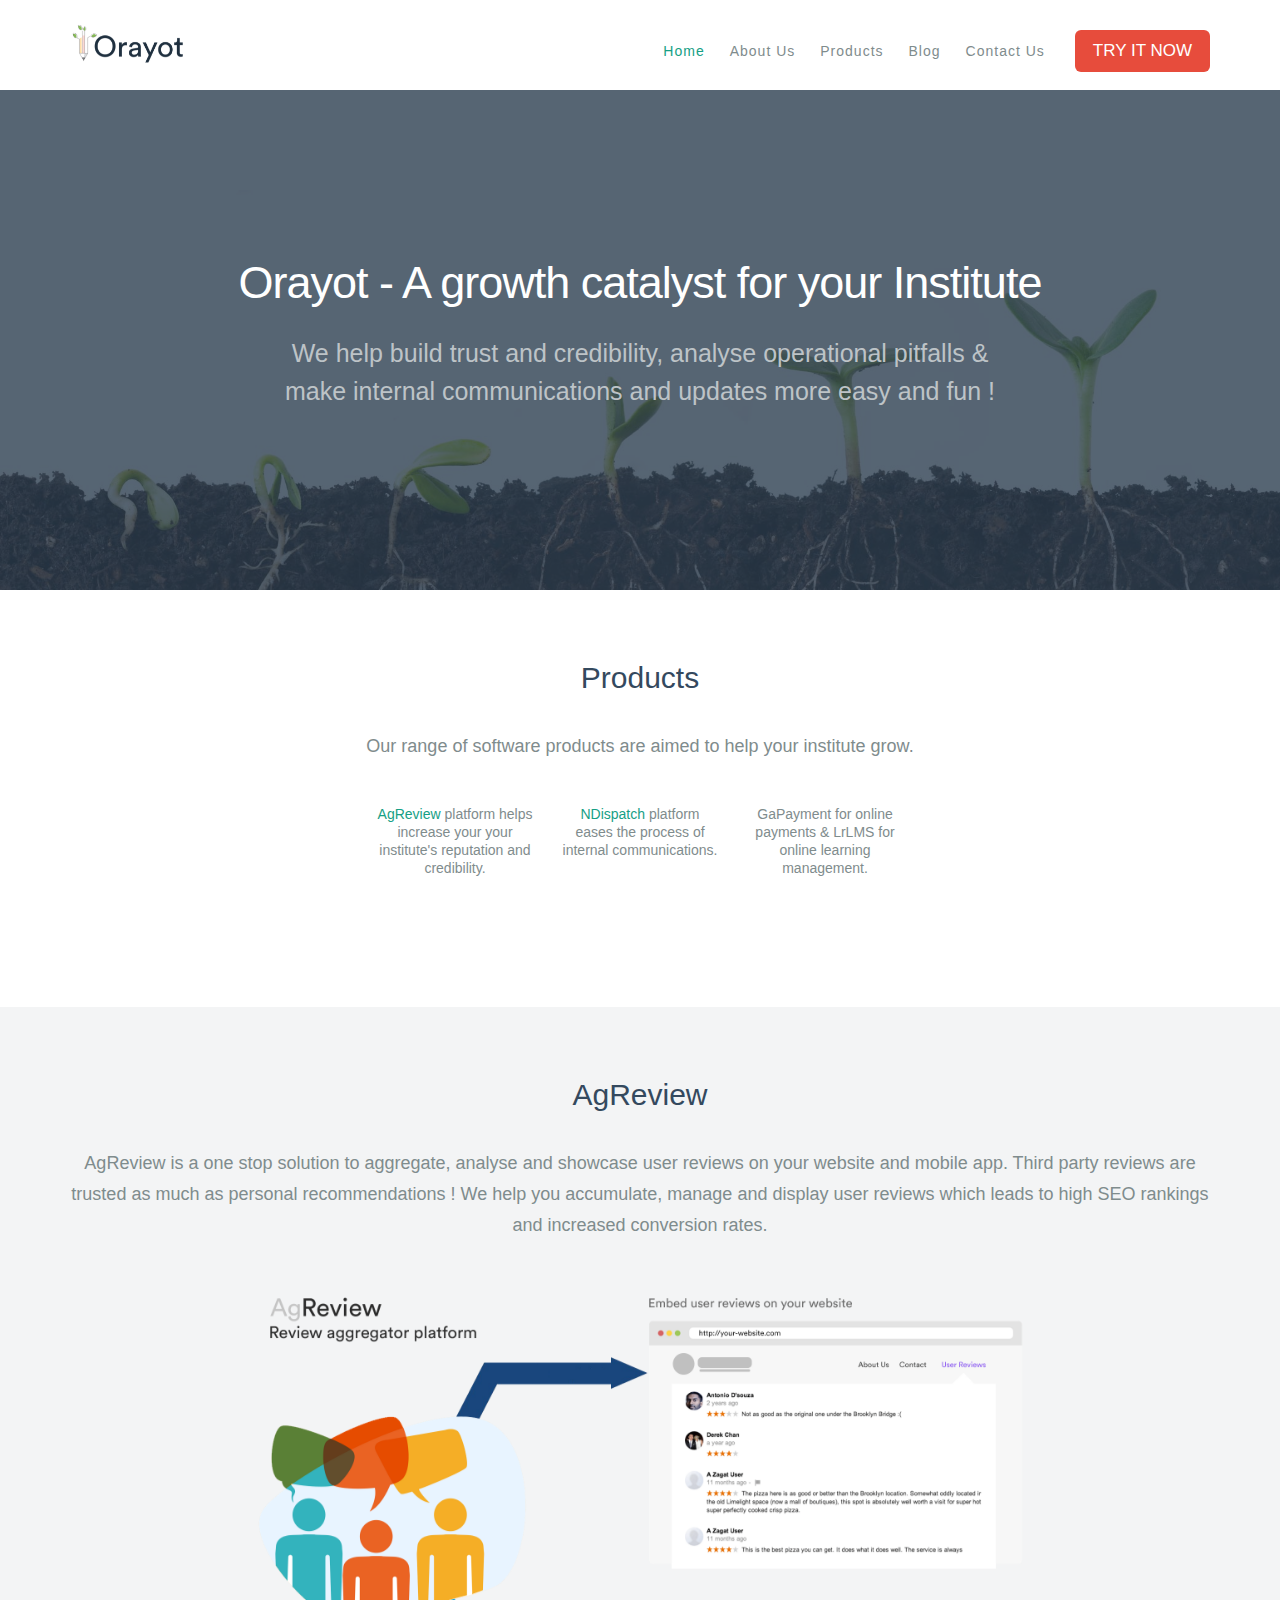
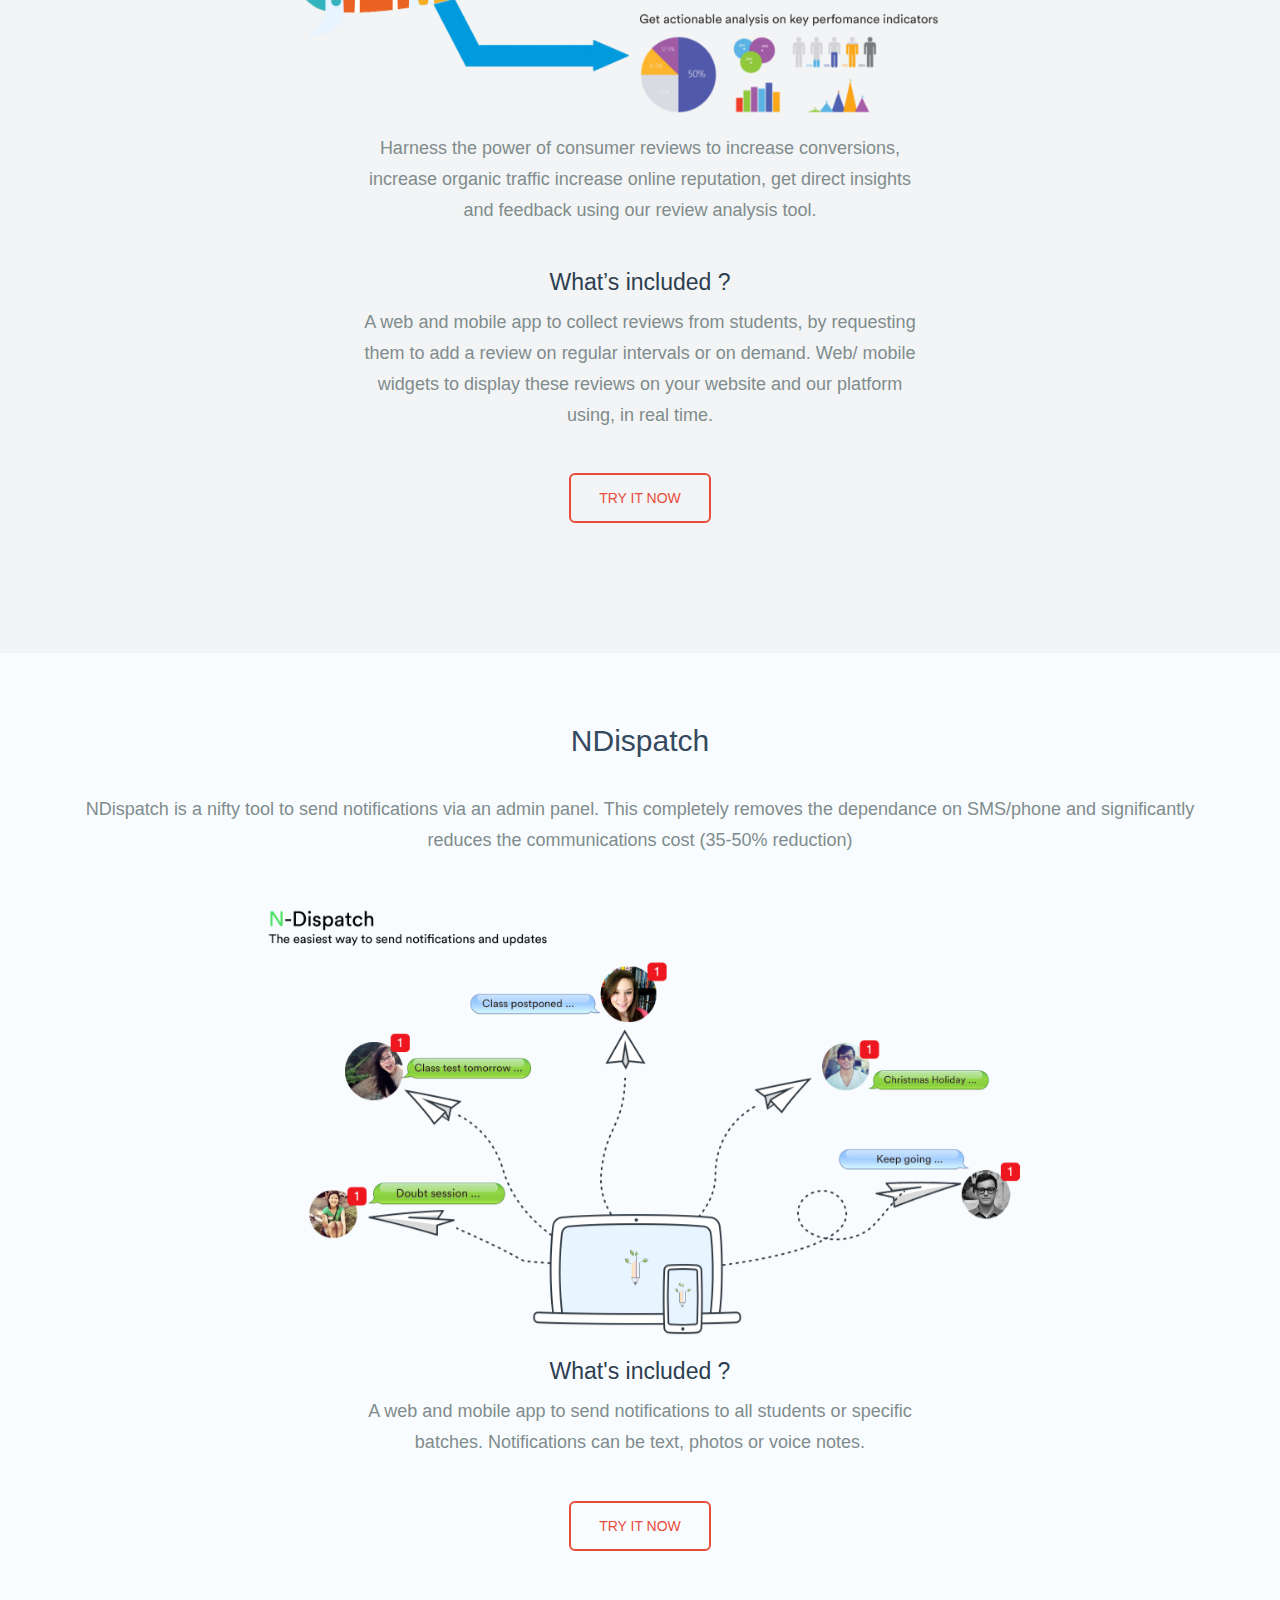
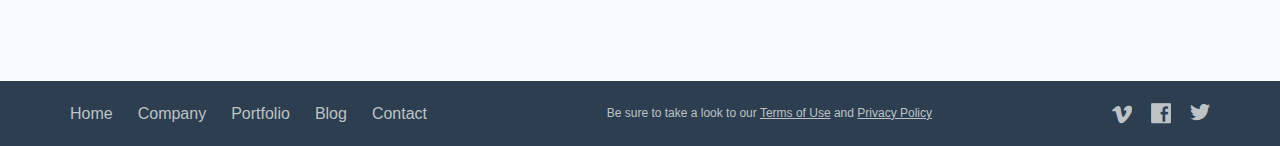
==== index.html @ f2e3c0c0 "Init Commit" ====
<!DOCTYPE html>
<html lang="en">
  <head>
    <meta charset="utf-8">
    <title>Welcome to Orayot</title>
    <meta name="apple-mobile-web-app-capable" content="yes" />
    <meta name="viewport" content="width=device-width, initial-scale=1.0, maximum-scale=1.0, user-scalable=no" />
    <meta name="apple-mobile-web-app-status-bar-style" content="black" />

    <link rel="stylesheet" href="startup-framework/flat-ui/bootstrap/css/bootstrap.css">
    <link rel="stylesheet" href="startup-framework/flat-ui/css/flat-ui.css">
    <!-- Using only with Flat-UI (free)-->
    <link rel="stylesheet" href="startup-framework/common-files/css/icon-font.css">
    <!-- end -->

    <link rel="stylesheet" href="startup-framework/common-files/css/animations.css">
    <link rel="stylesheet" href="startup-framework/ui-kit/ui-kit-header/css/ui-kit-styles.css">
    <link rel="stylesheet" href="startup-framework/ui-kit/ui-kit-content/css/ui-kit-styles.css">
    <link rel="stylesheet" href="startup-framework/ui-kit/ui-kit-footer/css/ui-kit-styles.css">

    <link rel="stylesheet" href="css/style.css">
    <link rel="shortcut icon" href="favicon.ico" type="image/x-icon">
    <link rel="icon" href="favicon.ico" type="image/x-icon">
  </head>
  <body>
    <div class="page-wrapper">
      <!--Main Nav-->
      <header class="header-11">
        <div class="container">
          <div class="row">
            <div class="navbar col-sm-12" role="navigation">
              <div class="navbar-header">
                <button type="button" class="navbar-toggle"></button>
                <a class="brand" href="#"><img src="images/logos/dark-on-light-small.png" alt="Orayot Logo"></a>
              </div>
              <div class="collapse navbar-collapse pull-right">
                <ul class="nav pull-left">
                  <li class="active"><a href="#">Home</a></li>
                  <li><a href="pages/about">About Us</a></li>
                  <li><a href="#products">Products</a></li>
                  <li><a href="#">Blog</a></li>
                  <li><a href="#">Contact Us</a></li>
                </ul>
                <form class="navbar-form pull-left">
                  <a class="btn btn-large btn-danger" href="#">TRY IT NOW</a>
                </form>
              </div>
            </div>
          </div>
        </div>
      </header>
      <!--Hero-->  
      <section class="header-10-sub v-center bg-midnight-blue">
        <div class="background">&nbsp;</div>
        <div>
          <div class="container">
            <div class="hero-unit">
              <h1>Orayot - A growth catalyst for your Institute</h1>
              <p>We help build trust and credibility, analyse operational pitfalls &
                <br/>
                make internal communications and updates more easy and fun !
              </p>
            </div>
          </div>
        </div>
      </section> 
      <!-- <section id="about" class="content-8">
        <div>
          <div class="container">
            <h3>About Us</h3>
            <div class="row">
              <div class="col-sm-6 col-sm-offset-3">
                <p>
                  Orayot is the best way to build trust in the community & increase engagement and make communications easy in your institute.
                </p>
                <a href="#">Learn more about Orayot</a>
                <a class="btn btn-large btn-clear" href="#">TRY IT NOW</a>
              </div>
            </div>
          </div>
        </div>
      </section> -->
      <section id="products" class="content-8">
        <div>
          <div class="container">
            <h3>Products</h3>
            <div class="row">
              <div class="col-sm-6 col-sm-offset-3">
                <p>
                  Our range of software products are aimed to help your institute grow. 
                </p>
                <p>
                  <div class="col-sm-4">
                    <a href="#AgReview">AgReview</a> platform helps increase your your institute's reputation and credibility.
                  </div>
                  <div class="col-sm-4">
                    <a href="#NDispatch">NDispatch</a> platform eases the process of internal communications.
                  </div>
                  <div class="col-sm-4">
                    GaPayment for online payments & LrLMS for online learning management.
                  </div>
                </p>
                <!-- <a class="btn btn-large btn-clear" href="#">TRY IT NOW</a> -->
              </div>
            </div>
          </div>
        </div>
      </section>

      <!--Product-->  
      <section id="AgReview" class="content-8 v-center">
        <div>
          <div class="container">
            <h3>AgReview</h3>
            <p>AgReview is a one stop solution to aggregate, analyse and showcase user reviews on your website and mobile app. Third party reviews are trusted as much as personal recommendations ! We help you accumulate, manage and display user reviews which leads to high SEO rankings and increased conversion rates. </p>
            <img src="images/AgReview.png" alt="AgReview - Orayot's review aggregration platform">
            <div class="row">
              <div class="col-sm-6 col-sm-offset-3">
                <p>Harness the power of consumer reviews to increase conversions, increase organic traffic increase online reputation, get direct insights and feedback using our review analysis tool.
                </p>
                <h4>What’s included ?</h4>
                <p>
                A web and mobile app to collect reviews from students, by requesting them to add a review on regular intervals or on demand. Web/ mobile widgets to display these reviews on your website and our platform using, in real time.
                </p>
                <a class="btn btn-large btn-clear" href="#">TRY IT NOW</a>
              </div>
            </div>
          </div>
        </div>
      </section>

      <!--Product-->  
      <section id="NDispatch" class="content-8 v-center">
        <div>
          <div class="container">
            <h3>NDispatch</h3>
            <p>NDispatch is a nifty tool to send notifications via an admin panel. This completely removes the dependance on SMS/phone and significantly reduces the communications cost (35-50% reduction)</p>
            <img src="images/NDispatch.png" alt="NDispatch - Orayot's push notification platform">
            <h4>What's included ?</h4>
            <div class="row">
              <div class="col-sm-6 col-sm-offset-3">
                <p>A web and mobile app to send notifications to all students or specific batches. Notifications can be text, photos or voice notes.
                </p>
                <a class="btn btn-large btn-clear" href="#">TRY IT NOW</a>
              </div>
            </div>
          </div>
        </div>
      </section>

      <!--CTA-->  
      <!-- <section class="content-11">
        <div class="container">
          <span>You have the design, you have the code</span>
          <a class="btn btn-large btn-danger" href="#">TRY IT NOW</a>
        </div>
      </section> -->
      
      <!-- Subscribe -->
      <!-- <section class="content-13 subscribe-form bg-turquoise">
        <div class="container">
          <div class="row">
            <form>
              <div class="col-sm-8">
                <input type="text" placeholder="Enter your e-mail" spellcheck="false">
              </div>
              <div class="col-sm-4">
                <button class="btn btn-large btn-primary" type="submit">
                  Subscribe now
                </button>
              </div>
            </form>
          </div>
        </div>
      </section> -->
      <!-- Footer -->
      <footer class="footer-2 bg-midnight-blue">
        <div class="container">
          <nav class="pull-left">
            <ul>
              <li class="active">
                <a href="#">Home</a>
              </li>
              <li>
                <a href="#">Company</a>
              </li>
              <li>
                <a href="#">Portfolio</a>
              </li>
              <li>
                <a href="#">Blog</a>
              </li>
              <li>
                <a href="#">Contact</a>
              </li>
            </ul>
          </nav>
          <div class="social-btns pull-right">
            <a href="#"><div class="fui-vimeo"></div><div class="fui-vimeo"></div></a>
            <a href="#"><div class="fui-facebook"></div><div class="fui-facebook"></div></a>
            <a href="#"><div class="fui-twitter"></div><div class="fui-twitter"></div></a>
          </div>
          <div class="additional-links">
            Be sure to take a look to our <a href="#">Terms of Use</a> and <a href="#">Privacy Policy</a>
          </div>
        </div>
      </footer>
    </div>
    <script src="startup-framework/common-files/js/jquery-1.10.2.min.js"></script>
    <script src="startup-framework/flat-ui/js/bootstrap.min.js"></script>
    <script src="startup-framework/common-files/js/modernizr.custom.js"></script>
    <script src="startup-framework/common-files/js/page-transitions.js"></script>
    <script src="startup-framework/common-files/js/startup-kit.js"></script>
  </body>
</html>
---- startup-framework/flat-ui/css/flat-ui.css ----
@font-face {
  font-family: 'Lato';
  src: url('../fonts/lato/lato-black-webfont.eot');
  src: url('../fonts/lato/lato-black-webfont.eot?#iefix') format('embedded-opentype'), url('../fonts/lato/lato-black-webfont.woff') format('woff'), url('../fonts/lato/lato-black-webfont.ttf') format('truetype'), url('../fonts/lato/lato-black-webfont.svg#latoblack') format('svg');
  font-weight: 900;
  font-style: normal;
}
@font-face {
  font-family: 'Lato';
  src: url('../fonts/lato/lato-bold-webfont.eot');
  src: url('../fonts/lato/lato-bold-webfont.eot?#iefix') format('embedded-opentype'), url('../fonts/lato/lato-bold-webfont.woff') format('woff'), url('../fonts/lato/lato-bold-webfont.ttf') format('truetype'), url('../fonts/lato/lato-bold-webfont.svg#latobold') format('svg');
  font-weight: bold;
  font-style: normal;
}
@font-face {
  font-family: 'Lato';
  src: url('../fonts/lato/lato-bolditalic-webfont.eot');
  src: url('../fonts/lato/lato-bolditalic-webfont.eot?#iefix') format('embedded-opentype'), url('../fonts/lato/lato-bolditalic-webfont.woff') format('woff'), url('../fonts/lato/lato-bolditalic-webfont.ttf') format('truetype'), url('../fonts/lato/lato-bolditalic-webfont.svg#latobold_italic') format('svg');
  font-weight: bold;
  font-style: italic;
}
@font-face {
  font-family: 'Lato';
  src: url('../fonts/lato/lato-italic-webfont.eot');
  src: url('../fonts/lato/lato-italic-webfont.eot?#iefix') format('embedded-opentype'), url('../fonts/lato/lato-italic-webfont.woff') format('woff'), url('../fonts/lato/lato-italic-webfont.ttf') format('truetype'), url('../fonts/lato/lato-italic-webfont.svg#latoitalic') format('svg');
  font-weight: normal;
  font-style: italic;
}
@font-face {
  font-family: 'Lato';
  src: url('../fonts/lato/lato-light-webfont.eot');
  src: url('../fonts/lato/lato-light-webfont.eot?#iefix') format('embedded-opentype'), url('../fonts/lato/lato-light-webfont.woff') format('woff'), url('../fonts/lato/lato-light-webfont.ttf') format('truetype'), url('../fonts/lato/lato-light-webfont.svg#latolight') format('svg');
  font-weight: 300;
  font-style: normal;
}
@font-face {
  font-family: 'Lato';
  src: url('../fonts/lato/lato-regular-webfont.eot');
  src: url('../fonts/lato/lato-regular-webfont.eot?#iefix') format('embedded-opentype'), url('../fonts/lato/lato-regular-webfont.woff') format('woff'), url('../fonts/lato/lato-regular-webfont.ttf') format('truetype'), url('../fonts/lato/lato-regular-webfont.svg#latoregular') format('svg');
  font-weight: normal;
  font-style: normal;
}
@font-face {
  font-family: 'Flat-UI-Icons';
  src: url('../fonts/Flat-UI-Icons.eot');
  src: url('../fonts/Flat-UI-Icons.eot?#iefix') format('embedded-opentype'), url('../fonts/Flat-UI-Icons.woff') format('woff'), url('../fonts/Flat-UI-Icons.ttf') format('truetype'), url('../fonts/Flat-UI-Icons.svg#Flat-UI-Icons') format('svg');
  font-weight: normal;
  font-style: normal;
}
/* Use the following CSS code if you want to use data attributes for inserting your icons */
[data-icon]:before {
  font-family: 'Flat-UI-Icons';
  content: attr(data-icon);
  speak: none;
  font-weight: normal;
  font-variant: normal;
  text-transform: none;
  -webkit-font-smoothing: antialiased;
}
/* Use the following CSS code if you want to have a class per icon */
/*
Instead of a list of all class selectors,
you can use the generic selector below, but it's slower:
[class*="fui-"] {
*/
.fui-arrow-right,
.fui-arrow-left,
.fui-cmd,
.fui-check-inverted,
.fui-heart,
.fui-location,
.fui-plus,
.fui-check,
.fui-cross,
.fui-list,
.fui-new,
.fui-video,
.fui-photo,
.fui-volume,
.fui-time,
.fui-eye,
.fui-chat,
.fui-search,
.fui-user,
.fui-mail,
.fui-lock,
.fui-gear,
.fui-radio-unchecked,
.fui-radio-checked,
.fui-checkbox-unchecked,
.fui-checkbox-checked,
.fui-calendar-solid,
.fui-pause,
.fui-play,
.fui-check-inverted-2 {
  display: inline-block;
  font-family: 'Flat-UI-Icons';
  speak: none;
  font-style: normal;
  font-weight: normal;
  font-variant: normal;
  text-transform: none;
  -webkit-font-smoothing: antialiased;
}
.fui-arrow-right:before {
  content: "\e02c";
}
.fui-arrow-left:before {
  content: "\e02d";
}
.fui-cmd:before {
  content: "\e02f";
}
.fui-check-inverted:before {
  content: "\e006";
}
.fui-heart:before {
  content: "\e007";
}
.fui-location:before {
  content: "\e008";
}
.fui-plus:before {
  content: "\e009";
}
.fui-check:before {
  content: "\e00a";
}
.fui-cross:before {
  content: "\e00b";
}
.fui-list:before {
  content: "\e00c";
}
.fui-new:before {
  content: "\e00d";
}
.fui-video:before {
  content: "\e00e";
}
.fui-photo:before {
  content: "\e00f";
}
.fui-volume:before {
  content: "\e010";
}
.fui-time:before {
  content: "\e011";
}
.fui-eye:before {
  content: "\e012";
}
.fui-chat:before {
  content: "\e013";
}
.fui-search:before {
  content: "\e01c";
}
.fui-user:before {
  content: "\e01d";
}
.fui-mail:before {
  content: "\e01e";
}
.fui-lock:before {
  content: "\e01f";
}
.fui-gear:before {
  content: "\e024";
}
.fui-radio-unchecked:before {
  content: "\e02b";
}
.fui-radio-checked:before {
  content: "\e032";
}
.fui-checkbox-unchecked:before {
  content: "\e033";
}
.fui-checkbox-checked:before {
  content: "\e034";
}
.fui-calendar-solid:before {
  content: "\e022";
}
.fui-pause:before {
  content: "\e03b";
}
.fui-play:before {
  content: "\e03c";
}
.fui-check-inverted-2:before {
  content: "\e000";
}
.dropdown-arrow-inverse {
  border-bottom-color: #34495e !important;
  border-top-color: #34495e !important;
}
body {
  font-family: "Lato", Helvetica, Arial, sans-serif;
  font-size: 18px;
  line-height: 1.72222;
  color: #34495e;
  background-color: #ffffff;
}
a {
  color: #16a085;
  text-decoration: none;
  -webkit-transition: 0.25s;
  transition: 0.25s;
}
a:hover,
a:focus {
  color: #1abc9c;
  text-decoration: none;
}
a:focus {
  outline: none;
}
.img-rounded {
  border-radius: 6px;
}
.img-comment {
  font-size: 15px;
  line-height: 1.2;
  font-style: italic;
  margin: 24px 0;
}
p {
  font-size: 18px;
  line-height: 1.72222;
  margin: 0 0 15px;
}
.lead {
  margin-bottom: 30px;
  font-size: 28px;
  line-height: 1.46428571;
  font-weight: 300;
}
@media (min-width: 768px) {
  .lead {
    font-size: 30.006px;
  }
}
small,
.small {
  font-size: 83%;
  line-height: 2.067;
}
.text-muted {
  color: #bdc3c7;
}
.text-inverse {
  color: #ffffff;
}
.text-primary {
  color: #1abc9c;
}
.text-primary:hover {
  color: #15967d;
}
.text-warning {
  color: #f1c40f;
}
.text-warning:hover {
  color: #c19d0c;
}
.text-danger {
  color: #e74c3c;
}
.text-danger:hover {
  color: #b93d30;
}
.text-success {
  color: #2ecc71;
}
.text-success:hover {
  color: #25a35a;
}
.text-info {
  color: #3498db;
}
.text-info:hover {
  color: #2a7aaf;
}
h1,
h2,
h3,
h4,
h5,
h6,
.h1,
.h2,
.h3,
.h4,
.h5,
.h6 {
  font-family: "Lato", Helvetica, Arial, sans-serif;
  font-weight: 700;
  line-height: 1.1;
  color: inherit;
}
h1 small,
h2 small,
h3 small,
h4 small,
h5 small,
h6 small,
.h1 small,
.h2 small,
.h3 small,
.h4 small,
.h5 small,
.h6 small {
  color: #e7e9ec;
}
h1,
h2,
h3 {
  margin-top: 30px;
  margin-bottom: 15px;
}
h4,
h5,
h6 {
  margin-top: 15px;
  margin-bottom: 15px;
}
h6 {
  font-weight: normal;
}
h1,
.h1 {
  font-size: 61px;
}
h2,
.h2 {
  font-size: 53px;
}
h3,
.h3 {
  font-size: 40px;
}
h4,
.h4 {
  font-size: 29px;
}
h5,
.h5 {
  font-size: 28px;
}
h6,
.h6 {
  font-size: 24px;
}
.page-header {
  padding-bottom: 14px;
  margin: 60px 0 30px;
  border-bottom: 1px solid #e7e9ec;
}
ul,
ol {
  margin-bottom: 15px;
}
dl {
  margin-bottom: 30px;
}
dt,
dd {
  line-height: 1.72222;
}
@media (min-width: 768px) {
  .dl-horizontal dt {
    width: 160px;
  }
  .dl-horizontal dd {
    margin-left: 180px;
  }
}
abbr[title],
abbr[data-original-title] {
  border-bottom: 1px dotted #bdc3c7;
}
blockquote {
  border-left: 3px solid #e7e9ec;
  padding: 0 0 0 16px;
  margin: 0 0 30px;
}
blockquote p {
  font-size: 20px;
  line-height: 1.55;
  font-weight: normal;
  margin-bottom: .4em;
}
blockquote small {
  font-size: 18px;
  line-height: 1.72222;
  font-style: italic;
  color: inherit;
}
blockquote small:before {
  content: "";
}
blockquote.pull-right {
  padding-right: 16px;
  padding-left: 0;
  border-right: 3px solid #e7e9ec;
  border-left: 0;
}
blockquote.pull-right small:after {
  content: "";
}
address {
  margin-bottom: 30px;
  line-height: 1.72222;
}
code,
kdb,
pre,
samp {
  font-family: Monaco, Menlo, Consolas, "Courier New", monospace;
}
code {
  font-size: 75%;
  color: #c7254e;
  background-color: #f9f2f4;
  border-radius: 4px;
}
pre {
  padding: 8px;
  margin: 0 0 15px;
  font-size: 13px;
  line-height: 1.72222;
  color: inherit;
  background-color: #ffffff;
  border: 2px solid #e7e9ec;
  border-radius: 6px;
  white-space: pre;
}
.pre-scrollable {
  max-height: 340px;
}
.btn {
  border: none;
  font-size: 15px;
  font-weight: normal;
  line-height: 1.4;
  border-radius: 4px;
  padding: 10px 15px;
  -webkit-font-smoothing: subpixel-antialiased;
  -webkit-transition: border .25s linear, color .25s linear, background-color .25s linear;
  transition: border .25s linear, color .25s linear, background-color .25s linear;
}
.btn:hover,
.btn:focus {
  outline: none;
  color: #ffffff;
}
.btn:active,
.btn.active {
  outline: none;
  -webkit-box-shadow: none;
  box-shadow: none;
}
.btn.disabled,
.btn[disabled],
fieldset[disabled] .btn {
  background-color: #bdc3c7;
  color: rgba(255, 255, 255, 0.75);
  opacity: 0.7;
  filter: alpha(opacity=70);
}
.btn > [class^="fui-"] {
  margin: 0 1px;
  position: relative;
  line-height: 1;
  top: 1px;
}
.btn-xs.btn > [class^="fui-"] {
  font-size: 11px;
  top: 0;
}
.btn-hg.btn > [class^="fui-"] {
  top: 2px;
}
.btn-default {
  color: #ffffff;
  background-color: #bdc3c7;
}
.btn-default:hover,
.btn-default:focus,
.btn-default:active,
.btn-default.active,
.open .dropdown-toggle.btn-default {
  color: #ffffff;
  background-color: #cacfd2;
  border-color: #cacfd2;
}
.btn-default:active,
.btn-default.active,
.open .dropdown-toggle.btn-default {
  background: #a1a6a9;
  border-color: #a1a6a9;
}
.btn-default.disabled,
.btn-default[disabled],
fieldset[disabled] .btn-default,
.btn-default.disabled:hover,
.btn-default[disabled]:hover,
fieldset[disabled] .btn-default:hover,
.btn-default.disabled:focus,
.btn-default[disabled]:focus,
fieldset[disabled] .btn-default:focus,
.btn-default.disabled:active,
.btn-default[disabled]:active,
fieldset[disabled] .btn-default:active,
.btn-default.disabled.active,
.btn-default[disabled].active,
fieldset[disabled] .btn-default.active {
  background-color: #bdc3c7;
  border-color: #bdc3c7;
}
.btn-primary {
  color: #ffffff;
  background-color: #1abc9c;
}
.btn-primary:hover,
.btn-primary:focus,
.btn-primary:active,
.btn-primary.active,
.open .dropdown-toggle.btn-primary {
  color: #ffffff;
  background-color: #48c9b0;
  border-color: #48c9b0;
}
.btn-primary:active,
.btn-primary.active,
.open .dropdown-toggle.btn-primary {
  background: #16a085;
  border-color: #16a085;
}
.btn-primary.disabled,
.btn-primary[disabled],
fieldset[disabled] .btn-primary,
.btn-primary.disabled:hover,
.btn-primary[disabled]:hover,
fieldset[disabled] .btn-primary:hover,
.btn-primary.disabled:focus,
.btn-primary[disabled]:focus,
fieldset[disabled] .btn-primary:focus,
.btn-primary.disabled:active,
.btn-primary[disabled]:active,
fieldset[disabled] .btn-primary:active,
.btn-primary.disabled.active,
.btn-primary[disabled].active,
fieldset[disabled] .btn-primary.active {
  background-color: #1abc9c;
  border-color: #1abc9c;
}
.btn-info {
  color: #ffffff;
  background-color: #3498db;
}
.btn-info:hover,
.btn-info:focus,
.btn-info:active,
.btn-info.active,
.open .dropdown-toggle.btn-info {
  color: #ffffff;
  background-color: #5dade2;
  border-color: #5dade2;
}
.btn-info:active,
.btn-info.active,
.open .dropdown-toggle.btn-info {
  background: #2c81ba;
  border-color: #2c81ba;
}
.btn-info.disabled,
.btn-info[disabled],
fieldset[disabled] .btn-info,
.btn-info.disabled:hover,
.btn-info[disabled]:hover,
fieldset[disabled] .btn-info:hover,
.btn-info.disabled:focus,
.btn-info[disabled]:focus,
fieldset[disabled] .btn-info:focus,
.btn-info.disabled:active,
.btn-info[disabled]:active,
fieldset[disabled] .btn-info:active,
.btn-info.disabled.active,
.btn-info[disabled].active,
fieldset[disabled] .btn-info.active {
  background-color: #3498db;
  border-color: #3498db;
}
.btn-danger {
  color: #ffffff;
  background-color: #e74c3c;
}
.btn-danger:hover,
.btn-danger:focus,
.btn-danger:active,
.btn-danger.active,
.open .dropdown-toggle.btn-danger {
  color: #ffffff;
  background-color: #ec7063;
  border-color: #ec7063;
}
.btn-danger:active,
.btn-danger.active,
.open .dropdown-toggle.btn-danger {
  background: #c44133;
  border-color: #c44133;
}
.btn-danger.disabled,
.btn-danger[disabled],
fieldset[disabled] .btn-danger,
.btn-danger.disabled:hover,
.btn-danger[disabled]:hover,
fieldset[disabled] .btn-danger:hover,
.btn-danger.disabled:focus,
.btn-danger[disabled]:focus,
fieldset[disabled] .btn-danger:focus,
.btn-danger.disabled:active,
.btn-danger[disabled]:active,
fieldset[disabled] .btn-danger:active,
.btn-danger.disabled.active,
.btn-danger[disabled].active,
fieldset[disabled] .btn-danger.active {
  background-color: #e74c3c;
  border-color: #e74c3c;
}
.btn-success {
  color: #ffffff;
  background-color: #2ecc71;
}
.btn-success:hover,
.btn-success:focus,
.btn-success:active,
.btn-success.active,
.open .dropdown-toggle.btn-success {
  color: #ffffff;
  background-color: #58d68d;
  border-color: #58d68d;
}
.btn-success:active,
.btn-success.active,
.open .dropdown-toggle.btn-success {
  background: #27ad60;
  border-color: #27ad60;
}
.btn-success.disabled,
.btn-success[disabled],
fieldset[disabled] .btn-success,
.btn-success.disabled:hover,
.btn-success[disabled]:hover,
fieldset[disabled] .btn-success:hover,
.btn-success.disabled:focus,
.btn-success[disabled]:focus,
fieldset[disabled] .btn-success:focus,
.btn-success.disabled:active,
.btn-success[disabled]:active,
fieldset[disabled] .btn-success:active,
.btn-success.disabled.active,
.btn-success[disabled].active,
fieldset[disabled] .btn-success.active {
  background-color: #2ecc71;
  border-color: #2ecc71;
}
.btn-warning {
  color: #ffffff;
  background-color: #f1c40f;
}
.btn-warning:hover,
.btn-warning:focus,
.btn-warning:active,
.btn-warning.active,
.open .dropdown-toggle.btn-warning {
  color: #ffffff;
  background-color: #f5d313;
  border-color: #f5d313;
}
.btn-warning:active,
.btn-warning.active,
.open .dropdown-toggle.btn-warning {
  background: #cda70d;
  border-color: #cda70d;
}
.btn-warning.disabled,
.btn-warning[disabled],
fieldset[disabled] .btn-warning,
.btn-warning.disabled:hover,
.btn-warning[disabled]:hover,
fieldset[disabled] .btn-warning:hover,
.btn-warning.disabled:focus,
.btn-warning[disabled]:focus,
fieldset[disabled] .btn-warning:focus,
.btn-warning.disabled:active,
.btn-warning[disabled]:active,
fieldset[disabled] .btn-warning:active,
.btn-warning.disabled.active,
.btn-warning[disabled].active,
fieldset[disabled] .btn-warning.active {
  background-color: #f1c40f;
  border-color: #f1c40f;
}
.btn-inverse {
  color: #ffffff;
  background-color: #34495e;
}
.btn-inverse:hover,
.btn-inverse:focus,
.btn-inverse:active,
.btn-inverse.active,
.open .dropdown-toggle.btn-inverse {
  color: #ffffff;
  background-color: #415b76;
  border-color: #415b76;
}
.btn-inverse:active,
.btn-inverse.active,
.open .dropdown-toggle.btn-inverse {
  background: #2c3e50;
  border-color: #2c3e50;
}
.btn-inverse.disabled,
.btn-inverse[disabled],
fieldset[disabled] .btn-inverse,
.btn-inverse.disabled:hover,
.btn-inverse[disabled]:hover,
fieldset[disabled] .btn-inverse:hover,
.btn-inverse.disabled:focus,
.btn-inverse[disabled]:focus,
fieldset[disabled] .btn-inverse:focus,
.btn-inverse.disabled:active,
.btn-inverse[disabled]:active,
fieldset[disabled] .btn-inverse:active,
.btn-inverse.disabled.active,
.btn-inverse[disabled].active,
fieldset[disabled] .btn-inverse.active {
  background-color: #34495e;
  border-color: #34495e;
}
.btn-embossed {
  -webkit-box-shadow: inset 0 -2px 0 rgba(0, 0, 0, 0.15);
  box-shadow: inset 0 -2px 0 rgba(0, 0, 0, 0.15);
}
.btn-embossed.active,
.btn-embossed:active {
  -webkit-box-shadow: inset 0 2px 0 rgba(0, 0, 0, 0.15);
  box-shadow: inset 0 2px 0 rgba(0, 0, 0, 0.15);
}
.btn-wide {
  min-width: 140px;
  padding-left: 30px;
  padding-right: 30px;
}
.btn-link {
  color: #16a085;
}
.btn-link:hover,
.btn-link:focus {
  color: #1abc9c;
  text-decoration: underline;
  background-color: transparent;
}
.btn-link[disabled]:hover,
fieldset[disabled] .btn-link:hover,
.btn-link[disabled]:focus,
fieldset[disabled] .btn-link:focus {
  color: #bdc3c7;
  text-decoration: none;
}
.btn-hg {
  padding: 13px 20px;
  font-size: 22px;
  line-height: 1.227;
  border-radius: 6px;
}
.btn-lg {
  padding: 10px 19px;
  font-size: 17px;
  line-height: 1.471;
  border-radius: 6px;
}
.btn-sm {
  padding: 9px 13px;
  font-size: 13px;
  line-height: 1.385;
  border-radius: 4px;
}
.btn-xs {
  padding: 6px 9px;
  font-size: 12px;
  line-height: 1.083;
  border-radius: 3px;
}
.btn-tip {
  font-weight: 300;
  padding-left: 10px;
  font-size: 92%;
}
.btn-block {
  white-space: normal;
}
.btn-default .caret {
  border-top-color: #ffffff;
}
.btn-primary .caret,
.btn-success .caret,
.btn-warning .caret,
.btn-danger .caret,
.btn-info .caret {
  border-top-color: #ffffff;
}
.dropup .btn-default .caret {
  border-bottom-color: #ffffff;
}
.dropup .btn-primary .caret,
.dropup .btn-success .caret,
.dropup .btn-warning .caret,
.dropup .btn-danger .caret,
.dropup .btn-info .caret {
  border-bottom-color: #ffffff;
}
.btn-group-xs > .btn {
  padding: 6px 9px;
  font-size: 12px;
  line-height: 1.083;
  border-radius: 3px;
}
.btn-group-sm > .btn {
  padding: 9px 13px;
  font-size: 13px;
  line-height: 1.385;
  border-radius: 4px;
}
.btn-group-lg > .btn {
  padding: 10px 19px;
  font-size: 17px;
  line-height: 1.471;
  border-radius: 6px;
}
.btn-group-gh > .btn {
  padding: 13px 20px;
  font-size: 22px;
  line-height: 1.227;
  border-radius: 6px;
}
.btn-group > .btn + .btn {
  margin-left: 0;
}
.btn-group > .btn + .dropdown-toggle {
  border-left: 2px solid rgba(52, 73, 94, 0.15);
  padding-left: 12px;
  padding-right: 12px;
}
.btn-group > .btn + .dropdown-toggle .caret {
  margin-left: 3px;
  margin-right: 3px;
}
.btn-group > .btn.btn-gh + .dropdown-toggle .caret {
  margin-left: 7px;
  margin-right: 7px;
}
.btn-group > .btn.btn-sm + .dropdown-toggle .caret {
  margin-left: 0;
  margin-right: 0;
}
.dropdown-toggle .caret {
  margin-left: 8px;
}
.btn-group > .btn,
.btn-group > .dropdown-menu,
.btn-group > .popover {
  font-weight: 400;
}
.btn-group:focus .dropdown-toggle {
  outline: none;
  -webkit-transition: 0.25s;
  transition: 0.25s;
}
.btn-group.open .dropdown-toggle {
  color: rgba(255, 255, 255, 0.75);
  -webkit-box-shadow: none;
  box-shadow: none;
}
.btn-toolbar .btn.active {
  color: #ffffff;
}
.btn-toolbar .btn > [class^="fui-"] {
  font-size: 16px;
  margin: 0 1px;
}
.caret {
  border-width: 8px 6px;
  border-bottom-color: #34495e;
  border-top-color: #34495e;
  border-style: solid;
  border-bottom-style: none;
  -webkit-transition: 0.25s;
  transition: 0.25s;
  -webkit-transform: scale(1.001);
  -ms-transform: scale(1.001);
  transform: scale(1.001);
}
.dropup .caret,
.dropup .btn-lg .caret,
.navbar-fixed-bottom .dropdown .caret {
  border-bottom-width: 8px;
}
.btn-lg .caret {
  border-top-width: 8px;
  border-right-width: 6px;
  border-left-width: 6px;
}
.select {
  display: inline-block;
  margin-bottom: 10px;
}
[class*="span"] > .select[class*="span"] {
  margin-left: 0;
}
.select[class*="span"] .btn {
  width: 100%;
}
.select.select-block {
  display: block;
  float: none;
  margin-left: 0;
  width: auto;
}
.select.select-block:before,
.select.select-block:after {
  content: " ";
  /* 1 */

  display: table;
  /* 2 */

}
.select.select-block:after {
  clear: both;
}
.select.select-block .btn {
  width: 100%;
}
.select.select-block .dropdown-menu {
  width: 100%;
}
.select .btn {
  width: 220px;
}
.select .btn.btn-hg .filter-option {
  left: 20px;
  right: 40px;
  top: 13px;
}
.select .btn.btn-hg .caret {
  right: 20px;
}
.select .btn.btn-lg .filter-option {
  left: 18px;
  right: 38px;
}
.select .btn.btn-sm .filter-option {
  left: 13px;
  right: 33px;
}
.select .btn.btn-sm .caret {
  right: 13px;
}
.select .btn.btn-xs .filter-option {
  left: 13px;
  right: 33px;
  top: 5px;
}
.select .btn.btn-xs .caret {
  right: 13px;
}
.select .btn .filter-option {
  height: 26px;
  left: 13px;
  overflow: hidden;
  position: absolute;
  right: 33px;
  text-align: left;
  top: 10px;
}
.select .btn .caret {
  position: absolute;
  right: 16px;
  top: 50%;
  margin-top: -3px;
}
.select .btn .dropdown-toggle {
  border-radius: 6px;
}
.select .btn .dropdown-menu {
  min-width: 100%;
}
.select .btn .dropdown-menu dt {
  cursor: default;
  display: block;
  padding: 3px 20px;
}
.select .btn .dropdown-menu li:not(.disabled) > a:hover small {
  color: rgba(255, 255, 255, 0.004);
}
.select .btn .dropdown-menu li > a {
  min-height: 20px;
}
.select .btn .dropdown-menu li > a.opt {
  padding-left: 35px;
}
.select .btn .dropdown-menu li small {
  padding-left: .5em;
}
.select .btn .dropdown-menu li > dt small {
  font-weight: normal;
}
.select .btn > .disabled,
.select .btn .dropdown-menu li.disabled > a {
  cursor: default;
}
.select .caret {
  border-bottom-color: #ffffff;
  border-top-color: #ffffff;
}
legend {
  display: block;
  width: 100%;
  padding: 0;
  margin-bottom: 15px;
  font-size: 24px;
  line-height: inherit;
  color: inherit;
  border-bottom: none;
}
textarea {
  font-size: 20px;
  line-height: 24px;
  padding: 5px 11px;
}
input[type="search"] {
  -webkit-appearance: none !important;
}
label {
  font-weight: normal;
  font-size: 15px;
  line-height: 2.4;
}
.form-control:-moz-placeholder {
  color: #b2bcc5;
  opacity: 1;
}
.form-control::-moz-placeholder {
  color: #b2bcc5;
  opacity: 1;
}
.form-control:-ms-input-placeholder {
  color: #b2bcc5;
}
.form-control::-webkit-input-placeholder {
  color: #b2bcc5;
}
.form-control.placeholder {
  color: #b2bcc5;
}
.form-control {
  border: 2px solid #bdc3c7;
  color: #34495e;
  font-family: "Lato", Helvetica, Arial, sans-serif;
  font-size: 15px;
  line-height: 1.467;
  padding: 8px 12px;
  height: 42px;
  -webkit-appearance: none;
  border-radius: 6px;
  -webkit-box-shadow: none;
  box-shadow: none;
  -webkit-transition: border .25s linear, color .25s linear, background-color .25s linear;
  transition: border .25s linear, color .25s linear, background-color .25s linear;
}
.form-group.focus .form-control,
.form-control:focus {
  border-color: #1abc9c;
  outline: 0;
  -webkit-box-shadow: none;
  box-shadow: none;
}
.form-control[disabled],
.form-control[readonly],
fieldset[disabled] .form-control {
  background-color: #f4f6f6;
  border-color: #d5dbdb;
  color: #d5dbdb;
  cursor: default;
  opacity: 0.7;
  filter: alpha(opacity=70);
}
.form-control.flat {
  border-color: transparent;
}
.form-control.flat:hover {
  border-color: #bdc3c7;
}
.form-control.flat:focus {
  border-color: #1abc9c;
}
.input-sm {
  height: 35px;
  padding: 6px 10px;
  font-size: 13px;
  line-height: 1.462;
  border-radius: 6px;
}
select.input-sm {
  height: 35px;
  line-height: 35px;
}
textarea.input-sm {
  height: auto;
}
.input-lg {
  height: 45px;
  padding: 10px 15px;
  font-size: 17px;
  line-height: 1.235;
  border-radius: 6px;
}
select.input-lg {
  height: 45px;
  line-height: 45px;
}
textarea.input-lg {
  height: auto;
}
.input-hg {
  height: 53px;
  padding: 10px 16px;
  font-size: 22px;
  line-height: 1.318;
  border-radius: 6px;
}
select.input-hg {
  height: 53px;
  line-height: 53px;
}
textarea.input-hg {
  height: auto;
}
.has-warning .help-block,
.has-warning .control-label {
  color: #f1c40f;
}
.has-warning .form-control {
  color: #f1c40f;
  border-color: #f1c40f;
  -webkit-box-shadow: none;
  box-shadow: none;
}
.has-warning .form-control:-moz-placeholder {
  color: #f1c40f;
  opacity: 1;
}
.has-warning .form-control::-moz-placeholder {
  color: #f1c40f;
  opacity: 1;
}
.has-warning .form-control:-ms-input-placeholder {
  color: #f1c40f;
}
.has-warning .form-control::-webkit-input-placeholder {
  color: #f1c40f;
}
.has-warning .form-control.placeholder {
  color: #f1c40f;
}
.has-warning .form-control:focus {
  border-color: #f1c40f;
  -webkit-box-shadow: none;
  box-shadow: none;
}
.has-warning .input-group-addon {
  color: #f1c40f;
  border-color: #f1c40f;
  background-color: #ffffff;
}
.has-error .help-block,
.has-error .control-label {
  color: #e74c3c;
}
.has-error .form-control {
  color: #e74c3c;
  border-color: #e74c3c;
  -webkit-box-shadow: none;
  box-shadow: none;
}
.has-error .form-control:-moz-placeholder {
  color: #e74c3c;
  opacity: 1;
}
.has-error .form-control::-moz-placeholder {
  color: #e74c3c;
  opacity: 1;
}
.has-error .form-control:-ms-input-placeholder {
  color: #e74c3c;
}
.has-error .form-control::-webkit-input-placeholder {
  color: #e74c3c;
}
.has-error .form-control.placeholder {
  color: #e74c3c;
}
.has-error .form-control:focus {
  border-color: #e74c3c;
  -webkit-box-shadow: none;
  box-shadow: none;
}
.has-error .input-group-addon {
  color: #e74c3c;
  border-color: #e74c3c;
  background-color: #ffffff;
}
.has-success .help-block,
.has-success .control-label {
  color: #2ecc71;
}
.has-success .form-control {
  color: #2ecc71;
  border-color: #2ecc71;
  -webkit-box-shadow: none;
  box-shadow: none;
}
.has-success .form-control:-moz-placeholder {
  color: #2ecc71;
  opacity: 1;
}
.has-success .form-control::-moz-placeholder {
  color: #2ecc71;
  opacity: 1;
}
.has-success .form-control:-ms-input-placeholder {
  color: #2ecc71;
}
.has-success .form-control::-webkit-input-placeholder {
  color: #2ecc71;
}
.has-success .form-control.placeholder {
  color: #2ecc71;
}
.has-success .form-control:focus {
  border-color: #2ecc71;
  -webkit-box-shadow: none;
  box-shadow: none;
}
.has-success .input-group-addon {
  color: #2ecc71;
  border-color: #2ecc71;
  background-color: #ffffff;
}
.help-block {
  font-size: 15px;
  margin-bottom: 5px;
  color: inherit;
}
.form-group {
  position: relative;
  margin-bottom: 20px;
}
.form-horizontal .control-label,
.form-horizontal .radio,
.form-horizontal .checkbox,
.form-horizontal .radio-inline,
.form-horizontal .checkbox-inline {
  margin-top: 0;
  margin-bottom: 0;
  padding-top: 6px;
}
.form-horizontal .form-group {
  margin-left: -15px;
  margin-right: -15px;
}
.form-horizontal .form-group:before,
.form-horizontal .form-group:after {
  content: " ";
  /* 1 */

  display: table;
  /* 2 */

}
.form-horizontal .form-group:after {
  clear: both;
}
.form-horizontal .form-control-static {
  padding-top: 6px;
}
.form-group {
  position: relative;
}
.form-control + .input-icon {
  position: absolute;
  top: 2px;
  right: 2px;
  line-height: 37px;
  vertical-align: middle;
  font-size: 20px;
  color: #b2bcc5;
  background-color: #ffffff;
  padding: 0 12px 0 0;
  border-radius: 6px;
}
.input-hg + .input-icon {
  line-height: 49px;
  padding: 0 16px 0 0;
}
.input-lg + .input-icon {
  line-height: 41px;
  padding: 0 15px 0 0;
}
.input-sm + .input-icon {
  font-size: 18px;
  line-height: 30px;
  padding: 0 10px 0 0;
}
.has-success .input-icon {
  color: #2ecc71;
}
.has-warning .input-icon {
  color: #f1c40f;
}
.has-error .input-icon {
  color: #e74c3c;
}
.form-control[disabled] + .input-icon,
.form-control[readonly] + .input-icon,
fieldset[disabled] .form-control + .input-icon,
.form-control.disabled + .input-icon {
  color: #d5dbdb;
  background-color: transparent;
  opacity: 0.7;
  filter: alpha(opacity=70);
}
.input-group-hg > .form-control,
.input-group-hg > .input-group-addon,
.input-group-hg > .input-group-btn > .btn {
  height: 53px;
  padding: 10px 16px;
  font-size: 22px;
  line-height: 1.318;
  border-radius: 6px;
}
select.input-group-hg > .form-control,
select.input-group-hg > .input-group-addon,
select.input-group-hg > .input-group-btn > .btn {
  height: 53px;
  line-height: 53px;
}
textarea.input-group-hg > .form-control,
textarea.input-group-hg > .input-group-addon,
textarea.input-group-hg > .input-group-btn > .btn {
  height: auto;
}
.input-group-lg > .form-control,
.input-group-lg > .input-group-addon,
.input-group-lg > .input-group-btn > .btn {
  height: 45px;
  padding: 10px 15px;
  font-size: 17px;
  line-height: 1.235;
  border-radius: 6px;
}
select.input-group-lg > .form-control,
select.input-group-lg > .input-group-addon,
select.input-group-lg > .input-group-btn > .btn {
  height: 45px;
  line-height: 45px;
}
textarea.input-group-lg > .form-control,
textarea.input-group-lg > .input-group-addon,
textarea.input-group-lg > .input-group-btn > .btn {
  height: auto;
}
.input-group-sm > .form-control,
.input-group-sm > .input-group-addon,
.input-group-sm > .input-group-btn > .btn {
  height: 35px;
  padding: 6px 10px;
  font-size: 13px;
  line-height: 1.462;
  border-radius: 6px;
}
select.input-group-sm > .form-control,
select.input-group-sm > .input-group-addon,
select.input-group-sm > .input-group-btn > .btn {
  height: 35px;
  line-height: 35px;
}
textarea.input-group-sm > .form-control,
textarea.input-group-sm > .input-group-addon,
textarea.input-group-sm > .input-group-btn > .btn {
  height: auto;
}
.input-group-addon {
  padding: 10px 12px;
  font-size: 15px;
  color: #ffffff;
  text-align: center;
  background-color: #bdc3c7;
  border: 1px solid #bdc3c7;
  border-radius: 6px;
  -webkit-transition: border .25s linear, color .25s linear, background-color .25s linear;
  transition: border .25s linear, color .25s linear, background-color .25s linear;
}
.input-group-hg .input-group-addon,
.input-group-lg .input-group-addon,
.input-group-sm .input-group-addon {
  line-height: 1;
}
.input-group .form-control:first-child,
.input-group-addon:first-child,
.input-group-btn:first-child > .btn,
.input-group-btn:first-child > .dropdown-toggle,
.input-group-btn:last-child > .btn:not(:last-child):not(.dropdown-toggle) {
  border-bottom-right-radius: 0;
  border-top-right-radius: 0;
}
.input-group .form-control:last-child,
.input-group-addon:last-child,
.input-group-btn:last-child > .btn,
.input-group-btn:last-child > .dropdown-toggle,
.input-group-btn:first-child > .btn:not(:first-child) {
  border-bottom-left-radius: 0;
  border-top-left-radius: 0;
}
.form-group.focus .input-group-addon,
.input-group.focus .input-group-addon {
  background-color: #1abc9c;
  border-color: #1abc9c;
}
.form-group.focus .input-group-btn > .btn-default + .btn-default,
.input-group.focus .input-group-btn > .btn-default + .btn-default {
  border-left-color: #16a085;
}
.form-group.focus .input-group-btn .btn,
.input-group.focus .input-group-btn .btn {
  border-color: #1abc9c;
  background-color: #ffffff;
  color: #1abc9c;
}
.form-group.focus .input-group-btn .btn-default,
.input-group.focus .input-group-btn .btn-default {
  color: #ffffff;
  background-color: #1abc9c;
}
.form-group.focus .input-group-btn .btn-default:hover,
.input-group.focus .input-group-btn .btn-default:hover,
.form-group.focus .input-group-btn .btn-default:focus,
.input-group.focus .input-group-btn .btn-default:focus,
.form-group.focus .input-group-btn .btn-default:active,
.input-group.focus .input-group-btn .btn-default:active,
.form-group.focus .input-group-btn .btn-default.active,
.input-group.focus .input-group-btn .btn-default.active,
.open .dropdown-toggle.form-group.focus .input-group-btn .btn-default,
.open .dropdown-toggle.input-group.focus .input-group-btn .btn-default {
  color: #ffffff;
  background-color: #48c9b0;
  border-color: #48c9b0;
}
.form-group.focus .input-group-btn .btn-default:active,
.input-group.focus .input-group-btn .btn-default:active,
.form-group.focus .input-group-btn .btn-default.active,
.input-group.focus .input-group-btn .btn-default.active,
.open .dropdown-toggle.form-group.focus .input-group-btn .btn-default,
.open .dropdown-toggle.input-group.focus .input-group-btn .btn-default {
  background: #16a085;
  border-color: #16a085;
}
.form-group.focus .input-group-btn .btn-default.disabled,
.input-group.focus .input-group-btn .btn-default.disabled,
.form-group.focus .input-group-btn .btn-default[disabled],
.input-group.focus .input-group-btn .btn-default[disabled],
fieldset[disabled] .form-group.focus .input-group-btn .btn-default,
fieldset[disabled] .input-group.focus .input-group-btn .btn-default,
.form-group.focus .input-group-btn .btn-default.disabled:hover,
.input-group.focus .input-group-btn .btn-default.disabled:hover,
.form-group.focus .input-group-btn .btn-default[disabled]:hover,
.input-group.focus .input-group-btn .btn-default[disabled]:hover,
fieldset[disabled] .form-group.focus .input-group-btn .btn-default:hover,
fieldset[disabled] .input-group.focus .input-group-btn .btn-default:hover,
.form-group.focus .input-group-btn .btn-default.disabled:focus,
.input-group.focus .input-group-btn .btn-default.disabled:focus,
.form-group.focus .input-group-btn .btn-default[disabled]:focus,
.input-group.focus .input-group-btn .btn-default[disabled]:focus,
fieldset[disabled] .form-group.focus .input-group-btn .btn-default:focus,
fieldset[disabled] .input-group.focus .input-group-btn .btn-default:focus,
.form-group.focus .input-group-btn .btn-default.disabled:active,
.input-group.focus .input-group-btn .btn-default.disabled:active,
.form-group.focus .input-group-btn .btn-default[disabled]:active,
.input-group.focus .input-group-btn .btn-default[disabled]:active,
fieldset[disabled] .form-group.focus .input-group-btn .btn-default:active,
fieldset[disabled] .input-group.focus .input-group-btn .btn-default:active,
.form-group.focus .input-group-btn .btn-default.disabled.active,
.input-group.focus .input-group-btn .btn-default.disabled.active,
.form-group.focus .input-group-btn .btn-default[disabled].active,
.input-group.focus .input-group-btn .btn-default[disabled].active,
fieldset[disabled] .form-group.focus .input-group-btn .btn-default.active,
fieldset[disabled] .input-group.focus .input-group-btn .btn-default.active {
  background-color: #1abc9c;
  border-color: #1abc9c;
}
.input-group-btn .btn {
  background-color: #ffffff;
  border: 2px solid #bdc3c7;
  color: #bdc3c7;
  line-height: 18px;
}
.input-group-btn .btn-default {
  color: #ffffff;
  background-color: #bdc3c7;
}
.input-group-btn .btn-default:hover,
.input-group-btn .btn-default:focus,
.input-group-btn .btn-default:active,
.input-group-btn .btn-default.active,
.open .dropdown-toggle.input-group-btn .btn-default {
  color: #ffffff;
  background-color: #cacfd2;
  border-color: #cacfd2;
}
.input-group-btn .btn-default:active,
.input-group-btn .btn-default.active,
.open .dropdown-toggle.input-group-btn .btn-default {
  background: #a1a6a9;
  border-color: #a1a6a9;
}
.input-group-btn .btn-default.disabled,
.input-group-btn .btn-default[disabled],
fieldset[disabled] .input-group-btn .btn-default,
.input-group-btn .btn-default.disabled:hover,
.input-group-btn .btn-default[disabled]:hover,
fieldset[disabled] .input-group-btn .btn-default:hover,
.input-group-btn .btn-default.disabled:focus,
.input-group-btn .btn-default[disabled]:focus,
fieldset[disabled] .input-group-btn .btn-default:focus,
.input-group-btn .btn-default.disabled:active,
.input-group-btn .btn-default[disabled]:active,
fieldset[disabled] .input-group-btn .btn-default:active,
.input-group-btn .btn-default.disabled.active,
.input-group-btn .btn-default[disabled].active,
fieldset[disabled] .input-group-btn .btn-default.active {
  background-color: #bdc3c7;
  border-color: #bdc3c7;
}
.input-group-hg .input-group-btn .btn {
  line-height: 31px;
}
.input-group-lg .input-group-btn .btn {
  line-height: 21px;
}
.input-group-sm .input-group-btn .btn {
  line-height: 19px;
}
.input-group-btn:first-child > .btn {
  margin-right: -2px;
  border-right-width: 0;
}
.input-group-btn:last-child > .btn {
  margin-left: -4px;
  border-left-width: 0;
}
.input-group-btn > .btn-default + .btn-default {
  border-left: 2px solid #bdc3c7;
  margin-left: -4px;
}
.input-group-btn > .btn-default:first-child + btn-default {
  margin-left: -1px;
}
.input-group-btn > .btn:first-child + .btn .caret {
  margin-left: 0;
}
.input-group-rounded .input-group-btn + .form-control,
.input-group-rounded .input-group-btn:last-child .btn {
  border-bottom-right-radius: 20px;
  border-top-right-radius: 20px;
}
.input-group-hg.input-group-rounded .input-group-btn + .form-control,
.input-group-hg.input-group-rounded .input-group-btn:last-child .btn {
  border-bottom-right-radius: 27px;
  border-top-right-radius: 27px;
}
.input-group-lg.input-group-rounded .input-group-btn + .form-control,
.input-group-lg.input-group-rounded .input-group-btn:last-child .btn {
  border-bottom-right-radius: 25px;
  border-top-right-radius: 25px;
}
.input-group-rounded .form-control:first-child,
.input-group-rounded .input-group-btn:first-child .btn {
  border-bottom-left-radius: 20px;
  border-top-left-radius: 20px;
}
.input-group-hg.input-group-rounded .form-control:first-child,
.input-group-hg.input-group-rounded .input-group-btn:first-child .btn {
  border-bottom-left-radius: 27px;
  border-top-left-radius: 27px;
}
.input-group-lg.input-group-rounded .form-control:first-child,
.input-group-lg.input-group-rounded .input-group-btn:first-child .btn {
  border-bottom-left-radius: 25px;
  border-top-left-radius: 25px;
}
.input-group-rounded .input-group-btn + .form-control {
  padding-left: 0;
}
.checkbox,
.radio {
  margin-bottom: 12px;
  padding-left: 32px;
  position: relative;
  -webkit-transition: color 0.25s linear;
  transition: color 0.25s linear;
  font-size: 14px;
  line-height: 1.5;
}
.checkbox input,
.radio input {
  outline: none !important;
  display: none;
}
.checkbox .icons,
.radio .icons {
  color: #bdc3c7;
  display: block;
  height: 20px;
  left: 0;
  position: absolute;
  top: 0;
  width: 20px;
  text-align: center;
  line-height: 21px;
  font-size: 20px;
  cursor: pointer;
  -webkit-transition: color 0.25s linear;
  transition: color 0.25s linear;
}
.checkbox .icons .first-icon,
.radio .icons .first-icon,
.checkbox .icons .second-icon,
.radio .icons .second-icon {
  display: inline-table;
  position: absolute;
  left: 0;
  top: 0;
  background-color: transparent;
  margin: 0;
  opacity: 1;
  filter: alpha(opacity=100);
}
.checkbox .icons .second-icon,
.radio .icons .second-icon {
  opacity: 0;
  filter: alpha(opacity=0);
}
.checkbox:hover,
.radio:hover {
  -webkit-transition: color 0.25s linear;
  transition: color 0.25s linear;
}
.checkbox:hover .first-icon,
.radio:hover .first-icon {
  opacity: 0;
  filter: alpha(opacity=0);
}
.checkbox:hover .second-icon,
.radio:hover .second-icon {
  opacity: 1;
  filter: alpha(opacity=100);
}
.checkbox.checked,
.radio.checked {
  color: #1abc9c;
}
.checkbox.checked .first-icon,
.radio.checked .first-icon {
  opacity: 0;
  filter: alpha(opacity=0);
}
.checkbox.checked .second-icon,
.radio.checked .second-icon {
  opacity: 1;
  filter: alpha(opacity=100);
  color: #1abc9c;
  -webkit-transition: color 0.25s linear;
  transition: color 0.25s linear;
}
.checkbox.disabled,
.radio.disabled {
  cursor: default;
  color: #e6e8ea;
}
.checkbox.disabled .icons,
.radio.disabled .icons {
  color: #e6e8ea;
}
.checkbox.disabled .first-icon,
.radio.disabled .first-icon {
  opacity: 1;
  filter: alpha(opacity=100);
}
.checkbox.disabled .second-icon,
.radio.disabled .second-icon {
  opacity: 0;
  filter: alpha(opacity=0);
}
.checkbox.disabled.checked .icons,
.radio.disabled.checked .icons {
  color: #e6e8ea;
}
.checkbox.disabled.checked .first-icon,
.radio.disabled.checked .first-icon {
  opacity: 0;
  filter: alpha(opacity=0);
}
.checkbox.disabled.checked .second-icon,
.radio.disabled.checked .second-icon {
  opacity: 1;
  filter: alpha(opacity=100);
  color: #e6e8ea;
}
.checkbox.primary .icons,
.radio.primary .icons {
  color: #34495e;
}
.checkbox.primary.checked,
.radio.primary.checked {
  color: #1abc9c;
}
.checkbox.primary.checked .icons,
.radio.primary.checked .icons {
  color: #1abc9c;
}
.checkbox.primary.disabled,
.radio.primary.disabled {
  cursor: default;
  color: #bdc3c7;
}
.checkbox.primary.disabled .icons,
.radio.primary.disabled .icons {
  color: #bdc3c7;
}
.checkbox.primary.disabled.checked .icons,
.radio.primary.disabled.checked .icons {
  color: #bdc3c7;
}
.radio + .radio,
.checkbox + .checkbox {
  margin-top: 10px;
}
.navbar {
  font-size: 16px;
  min-height: 53px;
  margin-bottom: 30px;
  border: none;
  border-radius: 6px;
}
.navbar-collapse {
  box-shadow: none;
  padding-right: 21px;
  padding-left: 21px;
}
@media (min-width: 768px) {
  .navbar-collapse .navbar-nav.navbar-left:first-child {
    margin-left: -21px;
  }
  .navbar-collapse .navbar-nav.navbar-left:first-child > li:first-child a {
    border-bottom-left-radius: 6px;
    border-top-left-radius: 6px;
  }
  .navbar-collapse .navbar-nav.navbar-right:last-child {
    margin-right: -21px;
  }
  .navbar > .container .navbar-collapse .navbar-nav.navbar-right:last-child {
    margin-right: -36px;
  }
  .navbar-collapse .navbar-nav.navbar-right:last-child > .dropdown:last-child > a {
    border-radius: 0 6px 6px 0;
  }
  .navbar-collapse .navbar-form.navbar-right:last-child {
    margin-right: -17px;
  }
  .navbar-fixed-top .navbar-collapse .navbar-form.navbar-right:last-child,
  .navbar-fixed-bottom .navbar-collapse .navbar-form.navbar-right:last-child {
    margin-right: 0;
  }
}
@media (max-width: 768px) {
  .navbar-collapse .navbar-nav.navbar-right:last-child {
    margin-bottom: 3px;
  }
}
.navbar-static-top {
  z-index: 1000;
  border-width: 0;
  border-radius: 0;
}
.navbar-fixed-top,
.navbar-fixed-bottom {
  z-index: 1030;
  border-radius: 0;
}
.navbar-fixed-top {
  border-width: 0;
}
.navbar-fixed-bottom {
  margin-bottom: 0;
  border-width: 0;
}
.navbar-brand {
  font-size: 24px;
  line-height: 1.042;
  font-weight: 700;
  padding: 14px 21px;
}
.navbar-brand > [class*="fui-"] {
  font-size: 19px;
  line-height: 1.263;
  vertical-align: top;
}
@media (min-width: 768px) {
  .navbar > .container .navbar-brand {
    margin-left: -21px;
  }
}
.navbar-toggle {
  border: none;
  color: #34495e;
  margin: 0 0 0 21px;
  padding: 0 21px;
  height: 53px;
  line-height: 53px;
}
.navbar-toggle:before {
  color: #16a085;
  content: "\e00c";
  font-family: "Flat-UI-Icons";
  font-size: 22px;
  font-style: normal;
  font-weight: normal;
  -webkit-font-smoothing: antialiased;
  -webkit-transition: color 0.25s linear;
  transition: color 0.25s linear;
}
.navbar-toggle:hover,
.navbar-toggle:focus {
  outline: none;
}
.navbar-toggle:hover:before,
.navbar-toggle:focus:before {
  color: #1abc9c;
}
.navbar-toggle .icon-bar {
  display: none;
}
@media (min-width: 768px) {
  .navbar-toggle {
    display: none;
  }
}
.navbar-nav {
  margin: 0;
}
.navbar-nav > li > a {
  font-size: 16px;
  padding: 15px 21px;
  line-height: 23px;
  font-weight: 700;
}
.navbar-nav .dropdown-toggle .caret {
  border-top-color: #16a085;
  border-bottom-color: #16a085;
  border-width: 8px 6px 0;
  margin-left: 12px;
}
.navbar-nav > li > a:hover,
.navbar-nav > li > a:focus,
.navbar-nav .open > a:focus,
.navbar-nav .open > a:hover {
  background-color: transparent;
}
.navbar-nav > li > a:hover .caret,
.navbar-nav > li > a:focus .caret,
.navbar-nav .open > a:focus .caret,
.navbar-nav .open > a:hover .caret {
  border-top-color: #1abc9c;
  border-bottom-color: #1abc9c;
}
.navbar-nav [class^="fui-"] {
  line-height: 20px;
  position: relative;
  top: 1px;
}
.navbar-nav .visible-sm > [class^="fui-"],
.navbar-nav .visible-xs > [class^="fui-"] {
  margin-left: 12px;
}
@media (max-width: 768px) {
  .navbar-nav {
    margin: 0 -21px;
  }
  .navbar-nav .open .dropdown-menu > li > a,
  .navbar-nav .open .dropdown-menu .dropdown-header {
    padding: 7px 15px 7px 31px !important;
  }
  .navbar-nav .open .dropdown-menu > li > a {
    line-height: 23px;
  }
  .navbar-nav > li > a {
    padding-top: 7px;
    padding-bottom: 7px;
  }
}
.navbar-input {
  height: 35px;
  padding: 5px 10px;
  font-size: 13px;
  line-height: 1.4;
  border-radius: 6px;
}
select.navbar-input {
  height: 35px;
  line-height: 35px;
}
textarea.navbar-input {
  height: auto;
}
.navbar-form {
  -webkit-box-shadow: none;
  box-shadow: none;
  margin-top: 0;
  margin-bottom: 0;
  padding-right: 19px;
  padding-left: 19px;
  padding-top: 9px;
  padding-bottom: 9px;
}
@media (max-width: 767px) {
  .navbar-form {
    margin: 3px -21px;
    width: auto;
  }
}
.navbar-nav + .navbar-form.navbar-left,
.navbar-form.navbar-right:last-child {
  width: 260px;
}
.navbar-form .form-control,
.navbar-form .input-group-addon,
.navbar-form .btn {
  height: 35px;
  padding: 5px 10px;
  font-size: 13px;
  line-height: 1.4;
  border-radius: 6px;
}
select.navbar-form .form-control,
select.navbar-form .input-group-addon,
select.navbar-form .btn {
  height: 35px;
  line-height: 35px;
}
textarea.navbar-form .form-control,
textarea.navbar-form .input-group-addon,
textarea.navbar-form .btn {
  height: auto;
}
.navbar-form .input-group .form-control:first-child,
.navbar-form .input-group-addon:first-child,
.navbar-form .input-group-btn:first-child > .btn,
.navbar-form .input-group-btn:first-child > .dropdown-toggle,
.navbar-form .input-group-btn:last-child > .btn:not(:last-child):not(.dropdown-toggle) {
  border-bottom-right-radius: 0;
  border-top-right-radius: 0;
}
.navbar-form .input-group .form-control:last-child,
.navbar-form .input-group-addon:last-child,
.navbar-form .input-group-btn:last-child > .btn,
.navbar-form .input-group-btn:last-child > .dropdown-toggle,
.navbar-form .input-group-btn:first-child > .btn:not(:first-child) {
  border-bottom-left-radius: 0;
  border-top-left-radius: 0;
}
.navbar-form .form-control {
  font-size: 15px;
  border-radius: 5px;
  display: table-cell;
}
.navbar-form .form-group + .btn {
  font-size: 15px;
  border-radius: 5px;
  margin-left: 4px;
}
@media (max-width: 767px) {
  .navbar-form .form-group {
    margin-bottom: 0;
  }
  .navbar-form .form-group + .btn {
    margin-top: 9px;
    margin-left: 0;
  }
}
.navbar-nav > li > .dropdown-menu {
  min-width: 100%;
  border-radius: 4px;
}
@media (max-width: 768px) {
  .navbar-nav > li > .dropdown-menu {
    -webkit-transition: all 0s;
    transition: all 0s;
    display: none;
  }
}
@media (max-width: 768px) {
  .navbar-nav > li.open > .dropdown-menu {
    margin-top: 0 !important;
    display: block;
  }
}
.navbar-fixed-bottom .navbar-nav > li > .dropdown-menu {
  border-bottom-right-radius: 4px;
  border-bottom-left-radius: 4px;
}
.navbar-nav > .open > .dropdown-toggle,
.navbar-nav > .open > .dropdown-toggle:focus,
.navbar-nav > .open > .dropdown-toggle:hover {
  background-color: transparent;
}
.navbar-text {
  font-size: 16px;
  line-height: 1.438;
  color: #34495e;
  margin-top: 0;
  margin-bottom: 0;
  padding-top: 15px;
  padding-bottom: 15px;
}
@media (min-width: 768px) {
  .navbar-text {
    float: left;
    margin-left: 21px;
    margin-right: 21px;
  }
  .navbar-text.navbar-right:last-child {
    margin-right: 0;
  }
}
.navbar-btn {
  margin-top: 6px;
  margin-bottom: 6px;
}
.navbar-btn.btn-sm {
  margin-top: 9px;
  margin-bottom: 8px;
}
.navbar-btn.btn-xs {
  margin-top: 14px;
  margin-bottom: 14px;
}
.navbar-unread,
.navbar-new {
  font-family: "Lato", Helvetica, Arial, sans-serif;
  background-color: #1abc9c;
  border-radius: 50%;
  color: #ffffff;
  font-size: 0;
  font-weight: 700;
  height: 6px;
  line-height: 1;
  position: absolute;
  right: 12px;
  text-align: center;
  top: 15px;
  width: 6px;
  z-index: 10;
}
@media (max-width: 768px) {
  .navbar-unread,
  .navbar-new {
    position: static;
    float: right;
    margin: 0 0 0 10px;
  }
}
.active .navbar-unread,
.active .navbar-new {
  background-color: #ffffff;
  display: none;
}
.navbar-new {
  background-color: #e74c3c;
  font-size: 12px;
  height: 18px;
  line-height: 17px;
  margin: -6px -10px;
  min-width: 18px;
  padding: 0 1px;
  width: auto;
  -webkit-font-smoothing: subpixel-antialiased;
}
.navbar-default {
  background-color: #ecf0f1;
}
.navbar-default .navbar-brand {
  color: #34495e;
}
.navbar-default .navbar-brand:hover,
.navbar-default .navbar-brand:focus {
  color: #1abc9c;
  background-color: transparent;
}
.navbar-default .navbar-toggle:before {
  color: #34495e;
}
.navbar-default .navbar-toggle:hover,
.navbar-default .navbar-toggle:focus {
  background-color: transparent;
}
.navbar-default .navbar-toggle:hover:before,
.navbar-default .navbar-toggle:focus:before {
  color: #1abc9c;
}
.navbar-default .navbar-collapse,
.navbar-default .navbar-form {
  border-color: #e5e9ea;
  border-width: 2px;
}
.navbar-default .navbar-nav > li > a {
  color: #34495e;
}
.navbar-default .navbar-nav > li > a:hover,
.navbar-default .navbar-nav > li > a:focus {
  color: #1abc9c;
  background-color: transparent;
}
.navbar-default .navbar-nav > .active > a,
.navbar-default .navbar-nav > .active > a:hover,
.navbar-default .navbar-nav > .active > a:focus {
  color: #1abc9c;
  background-color: transparent;
}
.navbar-default .navbar-nav > .disabled > a,
.navbar-default .navbar-nav > .disabled > a:hover,
.navbar-default .navbar-nav > .disabled > a:focus {
  color: #cccccc;
  background-color: transparent;
}
.navbar-default .navbar-nav > .dropdown > a .caret {
  border-top-color: #34495e;
  border-bottom-color: #34495e;
}
.navbar-default .navbar-nav > .active > a .caret {
  border-top-color: #1abc9c;
  border-bottom-color: #1abc9c;
}
.navbar-default .navbar-nav > .dropdown > a:hover .caret,
.navbar-default .navbar-nav > .dropdown > a:focus .caret {
  border-top-color: #1abc9c;
  border-bottom-color: #1abc9c;
}
.navbar-default .navbar-nav > .open > a,
.navbar-default .navbar-nav > .open > a:hover,
.navbar-default .navbar-nav > .open > a:focus {
  background-color: transparent;
  color: #1abc9c;
}
.navbar-default .navbar-nav > .open > a .caret,
.navbar-default .navbar-nav > .open > a:hover .caret,
.navbar-default .navbar-nav > .open > a:focus .caret {
  border-top-color: #1abc9c;
  border-bottom-color: #1abc9c;
}
@media (max-width: 767px) {
  .navbar-default .navbar-nav .open .dropdown-menu > li > a {
    color: #34495e;
  }
  .navbar-default .navbar-nav .open .dropdown-menu > li > a:hover,
  .navbar-default .navbar-nav .open .dropdown-menu > li > a:focus {
    color: #1abc9c;
    background-color: transparent;
  }
  .navbar-default .navbar-nav .open .dropdown-menu > .active > a,
  .navbar-default .navbar-nav .open .dropdown-menu > .active > a:hover,
  .navbar-default .navbar-nav .open .dropdown-menu > .active > a:focus {
    color: #1abc9c;
    background-color: transparent;
  }
  .navbar-default .navbar-nav .open .dropdown-menu > .disabled > a,
  .navbar-default .navbar-nav .open .dropdown-menu > .disabled > a:hover,
  .navbar-default .navbar-nav .open .dropdown-menu > .disabled > a:focus {
    color: #cccccc;
    background-color: transparent;
  }
}
.navbar-default .navbar-form .form-control {
  border-color: transparent;
}
.navbar-default .navbar-form .form-control:-moz-placeholder {
  color: #aeb6bf;
  opacity: 1;
}
.navbar-default .navbar-form .form-control::-moz-placeholder {
  color: #aeb6bf;
  opacity: 1;
}
.navbar-default .navbar-form .form-control:-ms-input-placeholder {
  color: #aeb6bf;
}
.navbar-default .navbar-form .form-control::-webkit-input-placeholder {
  color: #aeb6bf;
}
.navbar-default .navbar-form .form-control.placeholder {
  color: #aeb6bf;
}
.navbar-default .navbar-form .form-control:focus {
  border-color: #1abc9c;
  color: #1abc9c;
}
.navbar-default .navbar-form .input-group-btn .btn {
  border-color: transparent;
  color: #919ba4;
}
.navbar-default .navbar-form .input-group.focus .form-control,
.navbar-default .navbar-form .input-group.focus .input-group-btn .btn {
  border-color: #1abc9c;
  color: #1abc9c;
}
.navbar-default .navbar-text {
  color: #34495e;
}
.navbar-default .navbar-text a {
  color: #34495e;
}
.navbar-default .navbar-text a:hover,
.navbar-default .navbar-text a:focus {
  color: #1abc9c;
}
.navbar-inverse {
  background-color: #34495e;
}
.navbar-inverse .navbar-brand {
  color: #ffffff;
}
.navbar-inverse .navbar-brand:hover,
.navbar-inverse .navbar-brand:focus {
  color: #1abc9c;
  background-color: transparent;
}
.navbar-inverse .navbar-toggle:before {
  color: #ffffff;
}
.navbar-inverse .navbar-toggle:hover,
.navbar-inverse .navbar-toggle:focus {
  background-color: transparent;
}
.navbar-inverse .navbar-toggle:hover:before,
.navbar-inverse .navbar-toggle:focus:before {
  color: #1abc9c;
}
.navbar-inverse .navbar-collapse {
  border-color: #2f4154;
  border-width: 2px;
}
.navbar-inverse .navbar-nav > li > a {
  color: #ffffff;
}
.navbar-inverse .navbar-nav > li > a:hover,
.navbar-inverse .navbar-nav > li > a:focus {
  color: #1abc9c;
  background-color: transparent;
}
.navbar-inverse .navbar-nav > .active > a,
.navbar-inverse .navbar-nav > .active > a:hover,
.navbar-inverse .navbar-nav > .active > a:focus {
  color: #ffffff;
  background-color: #1abc9c;
}
.navbar-inverse .navbar-nav > .disabled > a,
.navbar-inverse .navbar-nav > .disabled > a:hover,
.navbar-inverse .navbar-nav > .disabled > a:focus {
  color: #444444;
  background-color: transparent;
}
.navbar-inverse .navbar-nav > .dropdown > a:hover .caret,
.navbar-inverse .navbar-nav > .dropdown > a:focus .caret {
  border-top-color: #1abc9c;
  border-bottom-color: #1abc9c;
}
.navbar-inverse .navbar-nav > .open > a,
.navbar-inverse .navbar-nav > .open > a:hover,
.navbar-inverse .navbar-nav > .open > a:focus {
  background-color: #1abc9c;
  color: #ffffff;
  border-left-color: transparent;
}
.navbar-inverse .navbar-nav > .open > a .caret,
.navbar-inverse .navbar-nav > .open > a:hover .caret,
.navbar-inverse .navbar-nav > .open > a:focus .caret {
  border-top-color: #ffffff;
  border-bottom-color: #ffffff;
}
.navbar-inverse .navbar-nav > .dropdown > a .caret {
  border-top-color: #4b6075;
  border-bottom-color: #4b6075;
}
.navbar-inverse .navbar-nav > .open > .dropdown-arrow {
  border-top-color: #34495e;
  border-bottom-color: #34495e;
}
.navbar-inverse .navbar-nav > .open > .dropdown-menu {
  background-color: #34495e;
  padding: 3px 4px;
}
.navbar-inverse .navbar-nav > .open > .dropdown-menu > li > a {
  color: #e1e4e7;
  border-radius: 4px;
  padding: 6px 9px;
}
.navbar-inverse .navbar-nav > .open > .dropdown-menu > li > a:hover,
.navbar-inverse .navbar-nav > .open > .dropdown-menu > li > a:focus {
  color: #ffffff;
  background-color: #1abc9c;
}
.navbar-inverse .navbar-nav > .open > .dropdown-menu > .divider {
  background-color: #2f4154;
  height: 2px;
  margin-left: -4px;
  margin-right: -4px;
}
@media (max-width: 767px) {
  .navbar-inverse .navbar-nav > li > a {
    border-left-width: 0;
  }
  .navbar-inverse .navbar-nav .open .dropdown-menu > li > a {
    color: #ffffff;
  }
  .navbar-inverse .navbar-nav .open .dropdown-menu > li > a:hover,
  .navbar-inverse .navbar-nav .open .dropdown-menu > li > a:focus {
    color: #1abc9c;
    background-color: transparent;
  }
  .navbar-inverse .navbar-nav .open .dropdown-menu > .active > a,
  .navbar-inverse .navbar-nav .open .dropdown-menu > .active > a:hover,
  .navbar-inverse .navbar-nav .open .dropdown-menu > .active > a:focus {
    color: #ffffff;
    background-color: #1abc9c;
  }
  .navbar-inverse .navbar-nav .open .dropdown-menu > .disabled > a,
  .navbar-inverse .navbar-nav .open .dropdown-menu > .disabled > a:hover,
  .navbar-inverse .navbar-nav .open .dropdown-menu > .disabled > a:focus {
    color: #444444;
    background-color: transparent;
  }
  .navbar-inverse .navbar-nav .dropdown-menu .divider {
    background-color: #2f4154;
  }
}
.navbar-inverse .navbar-form .form-control {
  color: #536a81;
  border-color: transparent;
  background-color: #293a4a;
}
.navbar-inverse .navbar-form .form-control:-moz-placeholder {
  color: #536a81;
  opacity: 1;
}
.navbar-inverse .navbar-form .form-control::-moz-placeholder {
  color: #536a81;
  opacity: 1;
}
.navbar-inverse .navbar-form .form-control:-ms-input-placeholder {
  color: #536a81;
}
.navbar-inverse .navbar-form .form-control::-webkit-input-placeholder {
  color: #536a81;
}
.navbar-inverse .navbar-form .form-control.placeholder {
  color: #536a81;
}
.navbar-inverse .navbar-form .form-control:focus {
  border-color: #1abc9c;
  color: #1abc9c;
}
.navbar-inverse .navbar-form .btn {
  color: #ffffff;
  background-color: #1abc9c;
}
.navbar-inverse .navbar-form .btn:hover,
.navbar-inverse .navbar-form .btn:focus,
.navbar-inverse .navbar-form .btn:active,
.navbar-inverse .navbar-form .btn.active,
.open .dropdown-toggle.navbar-inverse .navbar-form .btn {
  color: #ffffff;
  background-color: #48c9b0;
  border-color: #48c9b0;
}
.navbar-inverse .navbar-form .btn:active,
.navbar-inverse .navbar-form .btn.active,
.open .dropdown-toggle.navbar-inverse .navbar-form .btn {
  background: #16a085;
  border-color: #16a085;
}
.navbar-inverse .navbar-form .btn.disabled,
.navbar-inverse .navbar-form .btn[disabled],
fieldset[disabled] .navbar-inverse .navbar-form .btn,
.navbar-inverse .navbar-form .btn.disabled:hover,
.navbar-inverse .navbar-form .btn[disabled]:hover,
fieldset[disabled] .navbar-inverse .navbar-form .btn:hover,
.navbar-inverse .navbar-form .btn.disabled:focus,
.navbar-inverse .navbar-form .btn[disabled]:focus,
fieldset[disabled] .navbar-inverse .navbar-form .btn:focus,
.navbar-inverse .navbar-form .btn.disabled:active,
.navbar-inverse .navbar-form .btn[disabled]:active,
fieldset[disabled] .navbar-inverse .navbar-form .btn:active,
.navbar-inverse .navbar-form .btn.disabled.active,
.navbar-inverse .navbar-form .btn[disabled].active,
fieldset[disabled] .navbar-inverse .navbar-form .btn.active {
  background-color: #1abc9c;
  border-color: #1abc9c;
}
.navbar-inverse .navbar-form .input-group-btn .btn {
  border-color: transparent;
  background-color: #293a4a;
  color: #526a82;
}
.navbar-inverse .navbar-form .input-group.focus .form-control,
.navbar-inverse .navbar-form .input-group.focus .input-group-btn .btn {
  border-color: #1abc9c;
  color: #1abc9c;
}
@media (max-width: 767px) {
  .navbar-inverse .navbar-form {
    border-color: #2f4154;
    border-width: 2px 0;
  }
}
.navbar-inverse .navbar-text {
  color: #ffffff;
}
.navbar-inverse .navbar-text a {
  color: #ffffff;
}
.navbar-inverse .navbar-text a:hover,
.navbar-inverse .navbar-text a:focus {
  color: #1abc9c;
}
.navbar-inverse .navbar-btn {
  color: #ffffff;
  background-color: #1abc9c;
}
.navbar-inverse .navbar-btn:hover,
.navbar-inverse .navbar-btn:focus,
.navbar-inverse .navbar-btn:active,
.navbar-inverse .navbar-btn.active,
.open .dropdown-toggle.navbar-inverse .navbar-btn {
  color: #ffffff;
  background-color: #48c9b0;
  border-color: #48c9b0;
}
.navbar-inverse .navbar-btn:active,
.navbar-inverse .navbar-btn.active,
.open .dropdown-toggle.navbar-inverse .navbar-btn {
  background: #16a085;
  border-color: #16a085;
}
.navbar-inverse .navbar-btn.disabled,
.navbar-inverse .navbar-btn[disabled],
fieldset[disabled] .navbar-inverse .navbar-btn,
.navbar-inverse .navbar-btn.disabled:hover,
.navbar-inverse .navbar-btn[disabled]:hover,
fieldset[disabled] .navbar-inverse .navbar-btn:hover,
.navbar-inverse .navbar-btn.disabled:focus,
.navbar-inverse .navbar-btn[disabled]:focus,
fieldset[disabled] .navbar-inverse .navbar-btn:focus,
.navbar-inverse .navbar-btn.disabled:active,
.navbar-inverse .navbar-btn[disabled]:active,
fieldset[disabled] .navbar-inverse .navbar-btn:active,
.navbar-inverse .navbar-btn.disabled.active,
.navbar-inverse .navbar-btn[disabled].active,
fieldset[disabled] .navbar-inverse .navbar-btn.active {
  background-color: #1abc9c;
  border-color: #1abc9c;
}
@media (min-width: 768px) {
  .navbar-embossed > .navbar-collapse {
    border-radius: 6px;
    -webkit-box-shadow: inset 0 -2px 0 rgba(0, 0, 0, 0.15);
    box-shadow: inset 0 -2px 0 rgba(0, 0, 0, 0.15);
  }
  .navbar-embossed.navbar-inverse .navbar-nav .active > a,
  .navbar-embossed.navbar-inverse .navbar-nav .open > a {
    -webkit-box-shadow: inset 0 -2px 0 rgba(0, 0, 0, 0.15);
    box-shadow: inset 0 -2px 0 rgba(0, 0, 0, 0.15);
  }
}
.navbar-lg {
  min-height: 76px;
}
.navbar-lg .navbar-brand {
  line-height: 1;
  padding-top: 25px;
  padding-bottom: 26px;
}
.navbar-lg .navbar-brand > [class*="fui-"] {
  font-size: 24px;
  line-height: 1;
}
.navbar-lg .navbar-nav > li > a {
  font-size: 15px;
  line-height: 1.6;
}
@media (min-width: 768px) {
  .navbar-lg .navbar-nav > li > a {
    padding-top: 26px;
    padding-bottom: 26px;
  }
}
.navbar-lg .navbar-toggle {
  height: 76px;
  line-height: 76px;
}
.navbar-lg .navbar-unread,
.navbar-lg .navbar-new {
  top: 28px;
}
.navbar-lg .navbar-form {
  padding-top: 20.5px;
  padding-bottom: 20.5px;
}
.navbar-lg .navbar-text {
  padding-top: 26.5px;
  padding-bottom: 26.5px;
}
.navbar-lg .navbar-btn {
  margin-top: 18px;
  margin-bottom: 17px;
}
.navbar-lg .navbar-btn.btn-sm {
  margin-top: 20px;
  margin-bottom: 20px;
}
.navbar-lg .navbar-btn.btn-xs {
  margin-top: 25px;
  margin-bottom: 25px;
}
.tagsinput {
  background: white;
  border: 2px solid #1abc9c;
  border-radius: 6px;
  height: 100px;
  margin-bottom: 18px;
  padding: 6px 1px 1px 6px;
  overflow-y: auto;
  text-align: left;
}
.tagsinput .tag {
  border-radius: 4px;
  background-color: #1abc9c;
  color: #ffffff;
  font-size: 14px;
  cursor: pointer;
  display: inline-block;
  margin-right: 5px;
  margin-bottom: 5px;
  overflow: hidden;
  line-height: 15px;
  padding: 6px 13px 8px 19px;
  position: relative;
  vertical-align: middle;
  -webkit-transition: 0.25s linear;
  transition: 0.25s linear;
}
.tagsinput .tag:hover {
  background-color: #16a085;
  color: #ffffff;
  padding-left: 12px;
  padding-right: 20px;
}
.tagsinput .tag:hover .tagsinput-remove-link {
  color: #ffffff;
  opacity: 1;
  display: block\9;
}
.tagsinput input {
  background: transparent;
  border: none;
  color: #34495e;
  font-family: "Lato", Helvetica, Arial, sans-serif;
  font-size: 14px;
  margin: 0px;
  padding: 0 0 0 5px;
  outline: none !important;
  margin: 6px 5px 0 0;
  vertical-align: top;
  width: 12px;
}
.tagsinput-remove-link {
  bottom: 0;
  color: #ffffff;
  cursor: pointer;
  font-size: 12px;
  opacity: 0;
  padding: 7px 7px 5px 0;
  position: absolute;
  right: 0;
  text-align: right;
  text-decoration: none;
  top: 0;
  width: 100%;
  z-index: 2;
  display: none\9;
}
.tagsinput-remove-link:before {
  color: #ffffff;
  content: "\e00b";
  font-family: "Flat-UI-Icons";
}
.tagsinput-add-container {
  vertical-align: middle;
  display: inline-block;
}
.tagsinput-add {
  background-color: #d6dbdf;
  border-radius: 3px;
  color: #ffffff;
  cursor: pointer;
  display: inline-block;
  font-size: 14px;
  line-height: 1;
  margin-bottom: 5px;
  padding: 7px 9px;
  vertical-align: top;
  -webkit-transition: 0.25s linear;
  transition: 0.25s linear;
}
.tagsinput-add:hover {
  background-color: #1abc9c;
}
.tagsinput-add:before {
  content: "\e009";
  font-family: "Flat-UI-Icons";
}
.tags_clear {
  clear: both;
  width: 100%;
  height: 0px;
}
.not_valid {
  background: #fbd8db !important;
  color: #90111a !important;
  margin-left: 5px !important;
}
.progress {
  background: #ebedef;
  border-radius: 32px;
  height: 12px;
  -webkit-box-shadow: none;
  box-shadow: none;
}
.progress-bar {
  background: #1abc9c;
  -webkit-box-shadow: none;
  box-shadow: none;
}
.progress-bar-success {
  background-color: #2ecc71;
}
.progress-bar-warning {
  background-color: #f1c40f;
}
.progress-bar-danger {
  background-color: #e74c3c;
}
.progress-bar-info {
  background-color: #3498db;
}
.ui-slider {
  background: #ebedef;
  border-radius: 32px;
  height: 12px;
  -webkit-box-shadow: none;
  box-shadow: none;
  margin-bottom: 20px;
  position: relative;
}
.ui-slider-handle {
  background-color: #16a085;
  border-radius: 50%;
  cursor: pointer;
  height: 18px;
  position: absolute;
  width: 18px;
  z-index: 2;
  -webkit-transition: background 0.25s;
  transition: background 0.25s;
}
.ui-slider-handle:hover,
.ui-slider-handle:focus {
  background-color: #48c9b0;
  outline: none;
}
.ui-slider-handle:active {
  background-color: #16a085;
}
.ui-slider-range {
  background-color: #1abc9c;
  display: block;
  height: 100%;
  position: absolute;
  z-index: 1;
}
.ui-slider-segment {
  background-color: #d9dbdd;
  border-radius: 50%;
  height: 6px;
  width: 6px;
}
.ui-slider-value {
  float: right;
  font-size: 13px;
  margin-top: 12px;
}
.ui-slider-value.first {
  clear: left;
  float: left;
}
.ui-slider-horizontal .ui-slider-handle {
  margin-left: -9px;
  top: -3px;
}
.ui-slider-horizontal .ui-slider-handle[style*="100"] {
  margin-left: -15px;
}
.ui-slider-horizontal .ui-slider-range {
  border-radius: 30px 0 0 30px;
}
.ui-slider-horizontal .ui-slider-segment {
  float: left;
  margin: 3px -6px 0 0;
}
.ui-slider-vertical {
  width: 12px;
}
.ui-slider-vertical .ui-slider-handle {
  margin-left: -3px;
  margin-bottom: -11px;
  top: auto;
}
.ui-slider-vertical .ui-slider-range {
  width: 100%;
  bottom: 0;
  border-radius: 0 0 30px 30px;
}
.ui-slider-vertical .ui-slider-segment {
  position: absolute;
  right: 3px;
}
.pager {
  background-color: #34495e;
  border-radius: 6px;
  color: #ffffff;
  font-size: 16px;
  font-weight: 700;
  display: inline-block;
}
.pager li:first-child > a,
.pager li:first-child > span {
  border-left: none;
  border-radius: 6px 0 0 6px;
}
.pager li > a,
.pager li > span {
  background: none;
  border: none;
  border-left: 2px solid #2c3e50;
  color: #ffffff;
  padding: 9px 15px 10px;
  text-decoration: none;
  white-space: nowrap;
  border-radius: 0 6px 6px 0;
  line-height: 1.313;
}
.pager li > a:hover,
.pager li > span:hover,
.pager li > a:focus,
.pager li > span:focus {
  background-color: #2c3e50;
}
.pager li > a:active,
.pager li > span:active {
  background-color: #2c3e50;
}
.pager li > a [class*="fui-"] + span,
.pager li > span [class*="fui-"] + span {
  margin-left: 8px;
}
.pager li > a span + [class*="fui-"],
.pager li > span span + [class*="fui-"] {
  margin-left: 8px;
}
.pagination {
  position: relative;
}
.pagination ul {
  background: #d6dbdf;
  color: #ffffff;
  padding: 0;
  margin: 0;
  display: inline-block;
  border-radius: 6px;
}
.pagination ul li {
  display: inline-block;
  margin-right: -3px;
  vertical-align: middle;
}
.pagination ul li:first-child {
  border-radius: 6px 0 0 6px;
}
.pagination ul li:first-child.previous + li > a,
.pagination ul li:first-child.previous + li > span {
  border-left-width: 5px;
}
.pagination ul li:last-child {
  border-radius: 0 6px 6px 0;
  margin-right: 0;
}
.pagination ul li.previous > a,
.pagination ul li.next > a,
.pagination ul li.previous > span,
.pagination ul li.next > span {
  background: transparent;
  border: none;
  border-right: 2px solid #e4e7ea;
  font-size: 16px;
  margin: 0 9px 0 0;
  padding: 12px 17px;
  border-radius: 6px 0 0 6px;
}
.pagination ul li.previous > a,
.pagination ul li.next > a,
.pagination ul li.previous > span,
.pagination ul li.next > span,
.pagination ul li.previous > a:hover,
.pagination ul li.next > a:hover,
.pagination ul li.previous > span:hover,
.pagination ul li.next > span:hover,
.pagination ul li.previous > a:focus,
.pagination ul li.next > a:focus,
.pagination ul li.previous > span:focus,
.pagination ul li.next > span:focus {
  border-color: #e4e7ea !important;
}
@media (max-width: 480px) {
  .pagination ul li.previous > a,
  .pagination ul li.next > a,
  .pagination ul li.previous > span,
  .pagination ul li.next > span {
    margin-right: 0;
  }
}
.pagination ul li.next {
  margin-left: 9px;
}
.pagination ul li.next > a,
.pagination ul li.next > span {
  border-left: 2px solid #e4e7ea;
  border-right: none;
  margin: 0;
  border-radius: 0 6px 6px 0;
}
.pagination ul li.active > a,
.pagination ul li.active > span {
  background-color: #ffffff;
  border-color: #ffffff;
  border-width: 2px !important;
  color: #d6dbdf;
  margin: 10px 5px 9px;
}
.pagination ul li.active > a:hover,
.pagination ul li.active > span:hover,
.pagination ul li.active > a:focus,
.pagination ul li.active > span:focus {
  background-color: #ffffff;
  border-color: #ffffff;
  color: #d6dbdf;
}
.pagination ul li.active.previous,
.pagination ul li.active.next {
  border-color: #e4e7ea;
}
.pagination ul li.active.previous > a,
.pagination ul li.active.next > a,
.pagination ul li.active.previous > span,
.pagination ul li.active.next > span {
  margin: 0;
}
.pagination ul li.active.previous > a,
.pagination ul li.active.next > a,
.pagination ul li.active.previous > span,
.pagination ul li.active.next > span,
.pagination ul li.active.previous > a:hover,
.pagination ul li.active.next > a:hover,
.pagination ul li.active.previous > span:hover,
.pagination ul li.active.next > span:hover,
.pagination ul li.active.previous > a:focus,
.pagination ul li.active.next > a:focus,
.pagination ul li.active.previous > span:focus,
.pagination ul li.active.next > span:focus {
  background-color: #1abc9c;
  color: #ffffff;
}
.pagination ul li.active.previous {
  margin-right: 6px;
}
.pagination ul li > a,
.pagination ul li > span {
  display: inline-block;
  background: #ffffff;
  border: 5px solid #d6dbdf;
  color: #ffffff;
  font-size: 14px;
  line-height: 16px;
  margin: 7px 2px 6px;
  min-width: 0;
  min-height: 16px;
  padding: 0 4px;
  border-radius: 50px;
  -webkit-transition: background .2s ease-out, border-color 0s ease-out, color .2s ease-out;
  transition: background .2s ease-out, border-color 0s ease-out, color .2s ease-out;
}
.pagination ul li > a:hover,
.pagination ul li > span:hover,
.pagination ul li > a:focus,
.pagination ul li > span:focus {
  background-color: #1abc9c;
  border-color: #1abc9c;
  color: #ffffff;
  -webkit-transition: background .2s ease-out, border-color .2s ease-out, color .2s ease-out;
  transition: background .2s ease-out, border-color .2s ease-out, color .2s ease-out;
}
.pagination ul li > a:active,
.pagination ul li > span:active {
  background-color: #16a085;
  border-color: #16a085;
}
.pagination > .btn.previous,
.pagination > .btn.next {
  margin-right: 8px;
  font-size: 14px;
  line-height: 1.429;
  padding-left: 23px;
  padding-right: 23px;
}
.pagination > .btn.previous [class*="fui-"],
.pagination > .btn.next [class*="fui-"] {
  font-size: 16px;
  margin-left: -2px;
  margin-top: -2px;
}
.pagination > .btn.next {
  margin-left: 8px;
  margin-right: 0;
}
.pagination > .btn.next [class*="fui-"] {
  margin-right: -2px;
  margin-left: 4px;
}
.tooltip {
  font-size: 14px;
  line-height: 1.286;
}
.tooltip.in {
  opacity: 1;
}
.tooltip.top {
  padding-bottom: 9px;
}
.tooltip.top .tooltip-arrow {
  border-top-color: #34495e;
  border-width: 9px 9px 0;
  bottom: 0;
  margin-left: -9px;
}
.tooltip.right .tooltip-arrow {
  border-right-color: #34495e;
  border-width: 9px 9px 9px 0;
  margin-top: -9px;
  left: -3px;
}
.tooltip.bottom {
  padding-top: 8px;
}
.tooltip.bottom .tooltip-arrow {
  border-bottom-color: #34495e;
  border-width: 0 9px 9px;
  margin-left: -9px;
  top: -1px;
}
.tooltip.left .tooltip-arrow {
  border-left-color: #34495e;
  border-width: 9px 0 9px 9px;
  margin-top: -9px;
  right: -3px;
}
.tooltip-inner {
  background-color: #34495e;
  line-height: 1.286;
  padding: 12px 12px;
  text-align: center;
  width: 183px;
  border-radius: 6px;
}
.dropdown-menu {
  background-color: #f3f4f5;
  border: none;
  display: block;
  margin-top: 8px;
  opacity: 0;
  padding: 0;
  visibility: hidden;
  -webkit-box-shadow: none;
  box-shadow: none;
  -webkit-transition: 0.25s;
  transition: 0.25s;
}
.dropdown-menu.typeahead {
  display: none;
  opacity: 1;
  visibility: visible;
  width: auto;
  margin-top: 5px;
  border: 2px solid #1abc9c;
  padding: 5px 0;
  background-color: #ffffff;
  border-radius: 6px;
}
.dropdown-menu.typeahead li a {
  padding: 6px 14px;
}
.dropdown-menu.typeahead li:first-child a,
.dropdown-menu.typeahead li:last-child a {
  padding: 6px 14px;
  border-radius: 0;
}
.open > .dropdown-menu {
  margin-top: 18px !important;
  opacity: 1;
  visibility: visible;
}
.dropdown-menu li:first-child dt + a {
  border-radius: 0;
}
.dropdown-menu li:first-child > a {
  border-radius: 6px 6px 0 0;
  padding-top: 8px;
}
.dropdown-menu li:last-child > a {
  border-radius: 0 0 6px 6px;
  padding-bottom: 10px;
}
.dropdown-menu li.active > a,
.dropdown-menu li.selected > a,
.dropdown-menu li.active > a.highlighted,
.dropdown-menu li.selected > a.highlighted {
  background: #1abc9c;
  color: #ffffff;
}
.dropdown-menu li.active > a:hover,
.dropdown-menu li.selected > a:hover,
.dropdown-menu li.active > a.highlighted:hover,
.dropdown-menu li.selected > a.highlighted:hover,
.dropdown-menu li.active > a:focus,
.dropdown-menu li.selected > a:focus,
.dropdown-menu li.active > a.highlighted:focus,
.dropdown-menu li.selected > a.highlighted:focus {
  background: #16a085;
  color: #ffffff;
}
.dropdown-menu li > a {
  color: rgba(52, 73, 94, 0.75);
  padding: 6px 15px 8px;
  text-decoration: none;
  -webkit-transition: background-color 0.25s;
  transition: background-color 0.25s;
}
.dropdown-menu li > a:before,
.dropdown-menu li > a:after {
  content: " ";
  /* 1 */

  display: table;
  /* 2 */

}
.dropdown-menu li > a:after {
  clear: both;
}
.dropdown-menu li > a:hover,
.dropdown-menu li > a:active,
.dropdown-menu li > a:focus {
  background: #e1e4e7;
  color: inherit;
  outline: none;
}
.dropdown-menu li > a.highlighted {
  background: #c9cfd4;
  color: #ffffff;
}
.dropdown-menu li > a.highlighted:hover,
.dropdown-menu li > a.highlighted:focus {
  background: #bac1c8;
  color: #ffffff;
}
.dropdown-menu li > a:before {
  float: right;
  margin-top: 3px;
}
.dropdown-menu li dt {
  font-weight: 300;
  margin-bottom: 3px;
  margin-top: 12px;
  padding: 0 15px;
}
@media (max-width: 480px) {
  .dropdown-menu {
    border-radius: 0 0 6px 6px !important;
  }
}
.dropdown-menu .divider {
  margin-top: 3px;
  margin-bottom: 3px;
}
.dropup .dropdown-menu,
.navbar-fixed-bottom .dropdown .dropdown-menu {
  margin-bottom: 8px;
}
.dropup .dropdown-arrow,
.navbar-fixed-bottom .dropdown .dropdown-arrow {
  border-bottom: none;
  border-top: 8px outset #f3f4f5;
  bottom: 100%;
  top: auto;
}
.navbar-fixed-bottom .nav > li > ul:before {
  border-bottom: none;
  border-top: 9px outset #34495e;
  bottom: 4px;
  top: auto;
}
.open.dropup > .dropdown-menu {
  margin-bottom: 18px;
}
.open.dropup > .dropdown-arrow {
  margin-bottom: 10px;
}
.open.dropup > .dropdown-arrow.dropdown-arrow-inverse {
  border-top-color: #34495e;
}
.open > .dropdown-arrow {
  margin-top: 11px;
  opacity: 1;
}
.dropdown-arrow {
  border-style: solid;
  border-width: 0 8px 7px;
  border-color: transparent transparent #f3f4f5 transparent;
  height: 0;
  margin-top: 0;
  opacity: 0;
  position: absolute;
  right: 19px;
  top: 100%;
  width: 0;
  z-index: 10;
  -webkit-transform: rotate(360deg);
  -webkit-transition: 0.25s;
  transition: 0.25s;
}
.dropdown-inverse {
  background-color: #34495e;
  color: #cccccc;
  padding: 4px 0 6px;
}
.dropdown-inverse li {
  margin: 0 4px -2px;
}
.dropdown-inverse li:first-child > a,
.dropdown-inverse li:last-child > a {
  border-radius: 2px;
  padding-bottom: 7px;
  padding-top: 5px;
}
.dropdown-inverse li:first-child dt + a,
.dropdown-inverse li:last-child dt + a {
  border-radius: 2px;
}
.dropdown-inverse li.active > a,
.dropdown-inverse li.selected > a {
  background: #1abc9c;
  color: #ffffff;
  position: relative;
  z-index: 1;
}
.dropdown-inverse li dt {
  padding-left: 11px;
  padding-right: 11px;
}
.dropdown-inverse li .divider {
  margin-left: 11px;
  margin-right: 11px;
}
.dropdown-inverse li > a {
  border-radius: 2px;
  color: #ffffff;
  padding: 5px 11px 7px;
}
.dropdown-inverse li > a:hover,
.dropdown-inverse li > a:active,
.dropdown-inverse li > a:focus {
  background: #2c3e50;
}
.dropdown-inverse li > a.highlighted {
  background: #526476;
}
.dropdown-inverse li > a.highlighted:hover,
.dropdown-inverse li > a.highlighted:focus {
  background: #677786;
}
.dropdown-inverse li .divider {
  background-color: #526476;
  border-bottom-color: #526476;
}
/* ============================================================
 * bootstrapSwitch v1.3 by Larentis Mattia @spiritualGuru
 * http://www.larentis.eu/switch/
 * ============================================================
 * Licensed under the Apache License, Version 2.0
 * http://www.apache.org/licenses/LICENSE-2.0
 * ============================================================ */
.has-switch {
  border-radius: 30px;
  display: inline-block;
  cursor: pointer;
  line-height: 1.72222;
  overflow: hidden;
  position: relative;
  text-align: left;
  width: 80px;
  -webkit-mask: url('../images/switch/mask.png') 0 0 no-repeat;
  mask: url('../images/switch/mask.png') 0 0 no-repeat;
  -webkit-user-select: none;
  -moz-user-select: none;
  -ms-user-select: none;
  -o-user-select: none;
  user-select: none;
}
.has-switch.deactivate {
  opacity: 0.5;
  filter: alpha(opacity=50);
  cursor: default !important;
}
.has-switch.deactivate label,
.has-switch.deactivate span {
  cursor: default !important;
}
.has-switch > div {
  width: 130px;
  position: relative;
  top: 0;
}
.has-switch > div.switch-animate {
  -webkit-transition: left 0.25s ease-out;
  transition: left 0.25s ease-out;
}
.has-switch > div.switch-off {
  left: -50px;
}
.has-switch > div.switch-off label {
  background-color: #7f8c9a;
  border-color: #bdc3c7;
  -webkit-box-shadow: -1px 0 0 rgba(255, 255, 255, 0.5);
  box-shadow: -1px 0 0 rgba(255, 255, 255, 0.5);
}
.has-switch > div.switch-on {
  left: 0;
}
.has-switch > div.switch-on label {
  background-color: #1abc9c;
}
.has-switch input[type=checkbox] {
  display: none;
}
.has-switch span {
  cursor: pointer;
  font-size: 15px;
  font-weight: 700;
  float: left;
  height: 29px;
  line-height: 19px;
  margin: 0;
  padding-bottom: 6px;
  padding-top: 5px;
  position: relative;
  text-align: center;
  width: 50%;
  z-index: 1;
  -webkit-transition: 0.25s ease-out;
  transition: 0.25s ease-out;
}
.has-switch span.switch-left {
  border-radius: 30px 0 0 30px;
  background-color: #34495e;
  color: #1abc9c;
  border-left: 1px solid transparent;
}
.has-switch span.switch-right {
  border-radius: 0 30px 30px 0;
  background-color: #bdc3c7;
  color: #ffffff;
  text-indent: 7px;
}
.has-switch span.switch-right [class*="fui-"] {
  text-indent: 0;
}
.has-switch label {
  border: 4px solid #34495e;
  border-radius: 50%;
  float: left;
  height: 29px;
  margin: 0 -15px;
  padding: 0;
  position: relative;
  vertical-align: middle;
  width: 29px;
  z-index: 100;
  -webkit-transition: 0.25s ease-out;
  transition: 0.25s ease-out;
}
.switch-square {
  border-radius: 6px;
  -webkit-mask: url('../images/switch/mask.png') 0 0 no-repeat;
  mask: url('../images/switch/mask.png') 0 0 no-repeat;
}
.switch-square > div.switch-off label {
  border-color: #7f8c9a;
  border-radius: 6px 0 0 6px;
}
.switch-square span.switch-left {
  border-radius: 6px 0 0 6px;
}
.switch-square span.switch-left [class*="fui-"] {
  text-indent: -10px;
}
.switch-square span.switch-right {
  border-radius: 0 6px 6px 0;
}
.switch-square span.switch-right [class*="fui-"] {
  text-indent: 5px;
}
.switch-square label {
  border-radius: 0 6px 6px 0;
  border-color: #1abc9c;
}
.share {
  background-color: #eff0f2;
  position: relative;
  border-radius: 6px;
}
.share:before {
  content: "";
  border-style: solid;
  border-width: 0 9px 9px 9px;
  border-color: transparent transparent #eff0f2 transparent;
  height: 0;
  position: absolute;
  left: 23px;
  top: -9px;
  width: 0;
  -webkit-transform: rotate(360deg);
}
.share ul {
  list-style-type: none;
  margin: 0;
  padding: 15px;
}
.share li {
  font-size: 15px;
  line-height: 1.4;
  padding-top: 11px;
}
.share li:before,
.share li:after {
  content: " ";
  /* 1 */

  display: table;
  /* 2 */

}
.share li:after {
  clear: both;
}
.share li:first-child {
  padding-top: 0;
}
.share .toggle {
  float: right;
  margin: 0;
}
.share .btn {
  border-radius: 0 0 6px 6px;
}
.share-label {
  float: left;
  font-size: 15px;
  line-height: 1.4;
  padding-top: 5px;
  width: 50%;
}
.pallete-item {
  width: 140px;
  float: left;
  margin: 0 0 20px 20px;
}
.palette {
  font-size: 14px;
  line-height: 1.214;
  color: #ffffff;
  margin: 0;
  padding: 15px;
  text-transform: uppercase;
}
.palette dt,
.palette dd {
  line-height: 1.429;
}
.palette dt {
  display: block;
  font-weight: bold;
  opacity: 0.8;
  filter: alpha(opacity=80);
}
.palette dd {
  font-weight: 300;
  margin-left: 0;
  opacity: 0.8;
  filter: alpha(opacity=80);
  -webkit-font-smoothing: subpixel-antialiased;
}
.palette-turquoise {
  background-color: #1abc9c;
}
.palette-green-sea {
  background-color: #16a085;
}
.palette-emerald {
  background-color: #2ecc71;
}
.palette-nephritis {
  background-color: #27ae60;
}
.palette-peter-river {
  background-color: #3498db;
}
.palette-belize-hole {
  background-color: #2980b9;
}
.palette-amethyst {
  background-color: #9b59b6;
}
.palette-wisteria {
  background-color: #8e44ad;
}
.palette-wet-asphalt {
  background-color: #34495e;
}
.palette-midnight-blue {
  background-color: #2c3e50;
}
.palette-sun-flower {
  background-color: #f1c40f;
}
.palette-orange {
  background-color: #f39c12;
}
.palette-carrot {
  background-color: #e67e22;
}
.palette-pumpkin {
  background-color: #d35400;
}
.palette-alizarin {
  background-color: #e74c3c;
}
.palette-pomegranate {
  background-color: #c0392b;
}
.palette-clouds {
  background-color: #ecf0f1;
}
.palette-silver {
  background-color: #bdc3c7;
}
.palette-concrete {
  background-color: #95a5a6;
}
.palette-asbestos {
  background-color: #7f8c8d;
}
.palette-clouds {
  color: #bdc3c7;
}
.palette-paragraph {
  color: #7f8c8d;
  font-size: 12px;
  line-height: 17px;
}
.palette-paragraph span {
  color: #bdc3c7;
}
.palette-headline {
  color: #7f8c8d;
  font-size: 13px;
  font-weight: 700;
  margin-top: -3px;
}
.tile {
  background-color: #eff0f2;
  border-radius: 6px;
  padding: 14px;
  position: relative;
  text-align: center;
}
.tile.tile-hot:before {
  background: url(../images/tile/ribbon.png) 0 0 no-repeat;
  background-size: 82px 82px;
  content: '';
  height: 82px;
  position: absolute;
  right: -4px;
  top: -4px;
  width: 82px;
}
.tile p {
  font-size: 15px;
  margin-bottom: 33px;
}
.tile-image {
  height: 100px;
  margin: 31px 0 27px;
  vertical-align: bottom;
}
.tile-image.big-illustration {
  height: 111px;
  margin-top: 20px;
  width: 112px;
}
.tile-title {
  font-size: 20px;
  margin: 0;
}
@media only screen and (-webkit-min-device-pixel-ratio: 2), only screen and (-webkit-min-device-pixel-ratio: 1.5), only screen and (-moz-min-device-pixel-ratio: 2), only screen and (-o-min-device-pixel-ratio: 3/2), only screen and (-o-min-device-pixel-ratio: 2/1), only screen and (-moz-min-device-pixel-ratio: 1.5), only screen and (min-device-pixel-ratio: 1.5), only screen and (min-device-pixel-ratio: 2) {
  .tile.tile-hot:before {
    background-image: url(../images/tile/ribbon-2x.png);
  }
}
.todo {
  color: #798795;
  margin-bottom: 20px;
  border-radius: 6px;
}
.todo ul {
  background-color: #2c3e50;
  margin: 0;
  padding: 0;
  list-style-type: none;
  border-radius: 0 0 6px 6px;
}
.todo li {
  background: #34495e url(../images/todo/todo.png) 92% center no-repeat;
  background-size: 20px 20px;
  cursor: pointer;
  font-size: 14px;
  line-height: 1.214;
  margin-top: 2px;
  padding: 18px 42px 21px 25px;
  position: relative;
  -webkit-transition: 0.25s;
  transition: 0.25s;
}
.todo li:first-child {
  margin-top: 0;
}
.todo li:last-child {
  border-radius: 0 0 6px 6px;
  padding-bottom: 21px;
}
.todo li.todo-done {
  background: transparent url(../images/todo/done.png) 92% center no-repeat;
  background-size: 20px 20px;
  color: #1abc9c;
}
.todo li.todo-done .todo-name {
  color: #1abc9c;
}
.todo-search {
  position: relative;
  background: #1abc9c;
  background-size: 16px 16px;
  border-radius: 6px 6px 0 0;
  color: #34495e;
  padding: 19px 25px 20px;
}
.todo-search:before {
  position: absolute;
  font-family: 'Flat-UI-Icons';
  content: "\e01c";
  font-size: 16px;
  line-height: 17px;
  display: inline-block;
  top: 50%;
  left: 92%;
  margin: -0.5em 0 0 -1em;
}
input.todo-search-field {
  background: none;
  border: none;
  color: #34495e;
  font-size: 19px;
  font-weight: 700;
  margin: 0;
  line-height: 23px;
  padding: 5px 0;
  text-indent: 0;
  -webkit-box-shadow: none;
  box-shadow: none;
}
input.todo-search-field:-moz-placeholder {
  color: #34495e;
  opacity: 1;
}
input.todo-search-field::-moz-placeholder {
  color: #34495e;
  opacity: 1;
}
input.todo-search-field:-ms-input-placeholder {
  color: #34495e;
}
input.todo-search-field::-webkit-input-placeholder {
  color: #34495e;
}
input.todo-search-field.placeholder {
  color: #34495e;
}
.todo-icon {
  float: left;
  font-size: 24px;
  padding: 11px 22px 0 0;
}
.todo-content {
  padding-top: 1px;
  overflow: hidden;
}
.todo-name {
  color: #ffffff;
  font-size: 17px;
  margin: 1px 0 3px;
}
@media only screen and (-webkit-min-device-pixel-ratio: 2), only screen and (-webkit-min-device-pixel-ratio: 1.5), only screen and (-moz-min-device-pixel-ratio: 2), only screen and (-o-min-device-pixel-ratio: 3/2), only screen and (-o-min-device-pixel-ratio: 2/1), only screen and (-moz-min-device-pixel-ratio: 1.5), only screen and (min-device-pixel-ratio: 1.5), only screen and (min-device-pixel-ratio: 2) {
  .todo li {
    background-image: url(../images/todo/todo-2x.png);
  }
  .todo li.todo-done {
    background-image: url(../images/todo/done-2x.png);
  }
}
.video-js {
  background-color: transparent;
  margin-top: -95px;
  position: relative;
  padding: 0;
  font-size: 10px;
  vertical-align: middle;
  border-radius: 6px 6px 0 0;
  -webkit-backface-visibility: hidden;
  -moz-backface-visibility: hidden;
  -ms-backface-visibility: hidden;
  backface-visibility: hidden;
}
.video-js .vjs-tech {
  position: absolute;
  top: 0;
  left: 0;
  width: 100%;
  height: 100%;
  border-radius: 6px 6px 0 0;
}
.video-js:-moz-full-screen {
  position: absolute;
}
body.vjs-full-window {
  padding: 0;
  margin: 0;
  height: 100%;
  overflow-y: auto;
}
.video-js.vjs-fullscreen {
  position: fixed;
  overflow: hidden;
  z-index: 1000;
  left: 0;
  top: 0;
  bottom: 0;
  right: 0;
  width: 100% !important;
  height: 100% !important;
  _position: absolute;
}
.video-js:-webkit-full-screen {
  width: 100% !important;
  height: 100% !important;
}
.vjs-poster {
  margin: 0 auto;
  padding: 0;
  cursor: pointer;
  position: relative;
  width: 100%;
  max-height: 100%;
  border-radius: 6px 6px 0 0;
}
.video-js .vjs-text-track-display {
  text-align: center;
  position: absolute;
  bottom: 4em;
  left: 1em;
  right: 1em;
  font-family: "Lato", Helvetica, Arial, sans-serif;
}
.video-js .vjs-text-track {
  display: none;
  color: #ffffff;
  font-size: 1.4em;
  text-align: center;
  margin-bottom: .1em;
  background: #000;
  background: rgba(0, 0, 0, 0.5);
}
.video-js .vjs-subtitles {
  color: #fff;
}
.video-js .vjs-captions {
  color: #fc6;
}
.vjs-tt-cue {
  display: block;
}
.vjs-fade-in {
  visibility: visible !important;
  opacity: 1 !important;
  -webkit-transition: visibility 0s linear 0s, opacity .3s linear;
  transition: visibility 0s linear 0s, opacity .3s linear;
}
.vjs-fade-out {
  visibility: hidden !important;
  opacity: 0 !important;
  -webkit-transition: visibility 0s linear 1.5s, opacity 1.5s linear;
  transition: visibility 0s linear 1.5s, opacity 1.5s linear;
}
.vjs-control-bar {
  position: absolute;
  bottom: -47px;
  left: 0;
  right: 0;
  margin: 0;
  padding: 0;
  height: 47px;
  color: #ffffff;
  background: #273747;
  border-radius: 0 0 6px 6px;
}
.vjs-control-bar.vjs-fade-out {
  visibility: visible !important;
  opacity: 1 !important;
}
.vjs-control {
  background-position: center center;
  background-repeat: no-repeat;
  position: relative;
  float: left;
  text-align: center;
  margin: 0;
  padding: 0;
  height: 18px;
  width: 18px;
}
.vjs-control:focus {
  outline: 0;
}
.vjs-control div {
  background-position: center center;
  background-repeat: no-repeat;
}
.vjs-control-text {
  border: 0;
  clip: rect(0 0 0 0);
  height: 1px;
  margin: -1px;
  overflow: hidden;
  padding: 0;
  position: absolute;
  width: 1px;
}
.vjs-play-control {
  cursor: pointer !important;
  height: 47px;
  left: 0;
  position: absolute;
  top: 0;
  width: 58px;
}
.vjs-play-control div {
  position: relative;
  height: 47px;
}
.vjs-play-control div:before,
.vjs-play-control div:after {
  position: absolute;
  font-family: "Flat-UI-Icons";
  color: #1abc9c;
  font-size: 16px;
  top: 50%;
  left: 50%;
  margin: -0.55em 0 0 -0.5em;
  -webkit-transition: color .25s, opacity .25s;
  transition: color .25s, opacity .25s;
}
.vjs-play-control div:after {
  content: "\e03b";
}
.vjs-play-control div:before {
  content: "\e03c";
}
.vjs-paused .vjs-play-control:hover div:before {
  color: #16a085;
}
.vjs-paused .vjs-play-control div:after {
  opacity: 0;
  filter: alpha(opacity=0);
}
.vjs-paused .vjs-play-control div:before {
  opacity: 1;
  filter: alpha(opacity=100);
}
.vjs-playing .vjs-play-control:hover div:after {
  color: #16a085;
}
.vjs-playing .vjs-play-control div:after {
  opacity: 1;
  filter: alpha(opacity=100);
}
.vjs-playing .vjs-play-control div:before {
  opacity: 0;
  filter: alpha(opacity=0);
}
.vjs-rewind-control {
  width: 5em;
  cursor: pointer !important;
}
.vjs-rewind-control div {
  width: 19px;
  height: 16px;
  background: none transparent;
  margin: .5em auto 0;
}
.vjs-mute-control {
  background: url(../images/video/volume-full.png) center -48px no-repeat;
  background-size: 16px 64px;
  cursor: pointer !important;
  position: absolute;
  right: 51px;
  top: 14px;
}
.vjs-mute-control:hover div,
.vjs-mute-control:focus div {
  opacity: 0;
}
.vjs-mute-control.vjs-vol-0,
.vjs-mute-control.vjs-vol-0 div {
  background-image: url(../images/video/volume-off.png);
}
.vjs-mute-control div {
  background: #273747 url(../images/video/volume-full.png) no-repeat center 2px;
  background-size: 16px 64px;
  height: 18px;
  -webkit-transition: opacity 0.25s;
  transition: opacity 0.25s;
}
.vjs-volume-control,
.vjs-volume-level,
.vjs-volume-handle,
.vjs-volume-bar {
  display: none;
}
.vjs-progress-control {
  position: absolute;
  left: 60px;
  right: 180px;
  height: 12px;
  width: auto;
  top: 18px;
  background: #425669;
  border-radius: 32px;
}
.vjs-progress-holder {
  position: relative;
  cursor: pointer !important;
  padding: 0;
  margin: 0;
  height: 12px;
}
.vjs-play-progress,
.vjs-load-progress {
  position: absolute;
  display: block;
  height: 12px;
  margin: 0;
  padding: 0;
  left: 0;
  top: 0;
  border-radius: 32px;
}
.vjs-play-progress {
  background: #1abc9c;
  left: -1px;
}
.vjs-load-progress {
  background: #d6dbdf;
  border-radius: 32px 0 0 32px;
}
.vjs-load-progress[style*='100%'],
.vjs-load-progress[style*='99%'] {
  border-radius: 32px;
}
.vjs-seek-handle {
  background-color: #16a085;
  position: absolute;
  width: 18px;
  height: 18px;
  margin: -3px 0 0 1px;
  left: 0;
  top: 0;
  border-radius: 50%;
  -webkit-transition: background-color 0.25s;
  transition: background-color 0.25s;
}
.vjs-seek-handle[style*='95.'] {
  margin-left: 3px;
}
.vjs-seek-handle[style='left: 0%;'] {
  margin-left: -2px;
}
.vjs-seek-handle:hover,
.vjs-seek-handle:focus {
  background-color: #148d75;
}
.vjs-seek-handle:active {
  background-color: #117a65;
}
.vjs-time-controls {
  position: absolute;
  height: 20px;
  width: 50px;
  top: 16px;
  font: 300 13px "Lato", Helvetica, Arial, sans-serif;
}
.vjs-current-time {
  right: 128px;
  text-align: right;
}
.vjs-duration {
  color: #5d6d7e;
  right: 69px;
  text-align: left;
}
.vjs-remaining-time {
  display: none;
}
.vjs-time-divider {
  color: #5d6d7e;
  font-size: 14px;
  position: absolute;
  right: 121px;
  top: 15px;
}
.vjs-secondary-controls {
  float: right;
}
.vjs-fullscreen-control {
  background-image: url(../images/video/fullscreen.png);
  background-position: center -47px;
  background-size: 15px 64px;
  cursor: pointer !important;
  position: absolute;
  right: 17px;
  top: 13px;
}
.vjs-fullscreen-control:hover div,
.vjs-fullscreen-control:focus div {
  opacity: 0;
}
.vjs-fullscreen-control div {
  height: 18px;
  background: url(../images/video/fullscreen.png) no-repeat center 2px;
  background-size: 15px 64px;
  -webkit-transition: opacity 0.25s;
  transition: opacity 0.25s;
}
.vjs-menu-button {
  display: none !important;
}
@-webkit-keyframes sharp {
  0% {
    background: #e74c3c;
    border-radius: 10px;
    -webkit-transform: rotate(0deg);
    -ms-transform: rotate(0deg);
    transform: rotate(0deg);
  }
  50% {
    background: #ebedee;
    border-radius: 0;
    -webkit-transform: rotate(180deg);
    -ms-transform: rotate(180deg);
    transform: rotate(180deg);
  }
  100% {
    background: #e74c3c;
    border-radius: 10px;
    -webkit-transform: rotate(360deg);
    -ms-transform: rotate(360deg);
    transform: rotate(360deg);
  }
}
@-moz-keyframes sharp {
  0% {
    background: #e74c3c;
    border-radius: 10px;
    -webkit-transform: rotate(0deg);
    -ms-transform: rotate(0deg);
    transform: rotate(0deg);
  }
  50% {
    background: #ebedee;
    border-radius: 0;
    -webkit-transform: rotate(180deg);
    -ms-transform: rotate(180deg);
    transform: rotate(180deg);
  }
  100% {
    background: #e74c3c;
    border-radius: 10px;
    -webkit-transform: rotate(360deg);
    -ms-transform: rotate(360deg);
    transform: rotate(360deg);
  }
}
@-o-keyframes sharp {
  0% {
    background: #e74c3c;
    border-radius: 10px;
    -webkit-transform: rotate(0deg);
    -ms-transform: rotate(0deg);
    transform: rotate(0deg);
  }
  50% {
    background: #ebedee;
    border-radius: 0;
    -webkit-transform: rotate(180deg);
    -ms-transform: rotate(180deg);
    transform: rotate(180deg);
  }
  100% {
    background: #e74c3c;
    border-radius: 10px;
    -webkit-transform: rotate(360deg);
    -ms-transform: rotate(360deg);
    transform: rotate(360deg);
  }
}
@keyframes sharp {
  0% {
    background: #e74c3c;
    border-radius: 10px;
    -webkit-transform: rotate(0deg);
    -ms-transform: rotate(0deg);
    transform: rotate(0deg);
  }
  50% {
    background: #ebedee;
    border-radius: 0;
    -webkit-transform: rotate(180deg);
    -ms-transform: rotate(180deg);
    transform: rotate(180deg);
  }
  100% {
    background: #e74c3c;
    border-radius: 10px;
    -webkit-transform: rotate(360deg);
    -ms-transform: rotate(360deg);
    transform: rotate(360deg);
  }
}
.vjs-loading-spinner {
  background: #ebedee;
  display: none;
  height: 16px;
  left: 50%;
  margin: -8px 0 0 -8px;
  position: absolute;
  top: 50%;
  width: 16px;
  border-radius: 10px;
  -webkit-animation: sharp 2s ease infinite;
  -moz-animation: sharp 2s ease infinite;
  -o-animation: sharp 2s ease infinite;
  animation: sharp 2s ease infinite;
}
.login {
  background: url(../images/login/imac.png) 0 0 no-repeat;
  background-size: 940px 778px;
  color: #ffffff;
  margin-bottom: 77px;
  padding: 38px 38px 267px;
  position: relative;
}
.login-screen {
  background-color: #1abc9c;
  min-height: 473px;
  padding: 123px 199px 33px 306px;
}
.login-icon {
  left: 200px;
  position: absolute;
  top: 160px;
  width: 96px;
}
.login-icon > img {
  display: block;
  margin-bottom: 6px;
  width: 100%;
}
.login-icon > h4 {
  font-size: 17px;
  font-weight: 300;
  line-height: 34px;
  opacity: 0.95;
  filter: alpha(opacity=95);
}
.login-icon > h4 small {
  color: inherit;
  display: block;
  font-size: inherit;
  font-weight: 700;
}
.login-form {
  background-color: #edeff1;
  padding: 24px 23px 20px;
  position: relative;
  border-radius: 6px;
}
.login-form:before {
  content: '';
  border-style: solid;
  border-width: 12px 12px 12px 0;
  border-color: transparent #edeff1 transparent transparent;
  height: 0;
  position: absolute;
  left: -12px;
  top: 35px;
  width: 0;
  -webkit-transform: rotate(360deg);
}
.login-form .control-group {
  margin-bottom: 6px;
  position: relative;
}
.login-form .login-field {
  border-color: transparent;
  font-size: 17px;
  text-indent: 3px;
}
.login-form .login-field:focus {
  border-color: #1abc9c;
}
.login-form .login-field:focus + .login-field-icon {
  color: #1abc9c;
}
.login-form .login-field-icon {
  color: #bfc9ca;
  font-size: 16px;
  position: absolute;
  right: 15px;
  top: 3px;
  -webkit-transition: 0.25s;
  transition: 0.25s;
}
.login-link {
  color: #bfc9ca;
  display: block;
  font-size: 13px;
  margin-top: 15px;
  text-align: center;
}
@media only screen and (-webkit-min-device-pixel-ratio: 2), only screen and (-webkit-min-device-pixel-ratio: 1.5), only screen and (-moz-min-device-pixel-ratio: 2), only screen and (-o-min-device-pixel-ratio: 3/2), only screen and (-o-min-device-pixel-ratio: 2/1), only screen and (-moz-min-device-pixel-ratio: 1.5), only screen and (min-device-pixel-ratio: 1.5), only screen and (min-device-pixel-ratio: 2) {
  .login {
    background-image: url(../images/login/imac-2x.png);
  }
}
footer {
  background-color: #edeff1;
  color: #bac1c8;
  font-size: 15px;
  padding: 0;
}
footer a {
  color: #9aa4af;
  font-weight: 700;
}
footer p {
  font-size: 15px;
  line-height: 20px;
  margin-bottom: 10px;
}
.footer-title {
  margin: 0 0 22px;
  padding-top: 21px;
  font-size: 24px;
  line-height: 40px;
}
.footer-brand {
  display: block;
  margin-bottom: 26px;
  width: 220px;
}
.footer-brand img {
  width: 216px;
}
.footer-banner {
  background-color: #1abc9c;
  color: #d1f2eb;
  margin-left: 42px;
  min-height: 316px;
  padding: 0 30px 30px;
}
.footer-banner .footer-title {
  color: #ffffff;
}
.footer-banner a {
  color: #b7f5e9;
  text-decoration: underline;
}
.footer-banner a:hover {
  text-decoration: none;
}
.footer-banner ul {
  list-style-type: none;
  margin: 0 0 26px;
  padding: 0;
}
.footer-banner ul li {
  border-top: 1px solid #1bc5a3;
  line-height: 19px;
  padding: 6px 0;
}
.footer-banner ul li:first-child {
  border-top: none;
  padding-top: 1px;
}
.last-col {
  overflow: hidden;
}
.ptn,
.pvn,
.pan {
  padding-top: 0;
}
.ptx,
.pvx,
.pax {
  padding-top: 3px;
}
.pts,
.pvs,
.pas {
  padding-top: 5px;
}
.ptm,
.pvm,
.pam {
  padding-top: 10px;
}
.ptl,
.pvl,
.pal {
  padding-top: 20px;
}
.prn,
.phn,
.pan {
  padding-right: 0;
}
.prx,
.phx,
.pax {
  padding-right: 3px;
}
.prs,
.phs,
.pas {
  padding-right: 5px;
}
.prm,
.phm,
.pam {
  padding-right: 10px;
}
.prl,
.phl,
.pal {
  padding-right: 20px;
}
.pbn,
.pvn,
.pan {
  padding-bottom: 0;
}
.pbx,
.pvx,
.pax {
  padding-bottom: 3px;
}
.pbs,
.pvs,
.pas {
  padding-bottom: 5px;
}
.pbm,
.pvm,
.pam {
  padding-bottom: 10px;
}
.pbl,
.pvl,
.pal {
  padding-bottom: 20px;
}
.pln,
.phn,
.pan {
  padding-left: 0;
}
.plx,
.phx,
.pax {
  padding-left: 3px;
}
.pls,
.phs,
.pas {
  padding-left: 5px;
}
.plm,
.phm,
.pam {
  padding-left: 10px;
}
.pll,
.phl,
.pal {
  padding-left: 20px;
}
.mtn,
.mvn,
.man {
  margin-top: 0px;
}
.mtx,
.mvx,
.max {
  margin-top: 3px;
}
.mts,
.mvs,
.mas {
  margin-top: 5px;
}
.mtm,
.mvm,
.mam {
  margin-top: 10px;
}
.mtl,
.mvl,
.mal {
  margin-top: 20px;
}
.mrn,
.mhn,
.man {
  margin-right: 0px;
}
.mrx,
.mhx,
.max {
  margin-right: 3px;
}
.mrs,
.mhs,
.mas {
  margin-right: 5px;
}
.mrm,
.mhm,
.mam {
  margin-right: 10px;
}
.mrl,
.mhl,
.mal {
  margin-right: 20px;
}
.mbn,
.mvn,
.man {
  margin-bottom: 0px;
}
.mbx,
.mvx,
.max {
  margin-bottom: 3px;
}
.mbs,
.mvs,
.mas {
  margin-bottom: 5px;
}
.mbm,
.mvm,
.mam {
  margin-bottom: 10px;
}
.mbl,
.mvl,
.mal {
  margin-bottom: 20px;
}
.mln,
.mhn,
.man {
  margin-left: 0px;
}
.mlx,
.mhx,
.max {
  margin-left: 3px;
}
.mls,
.mhs,
.mas {
  margin-left: 5px;
}
.mlm,
.mhm,
.mam {
  margin-left: 10px;
}
.mll,
.mhl,
.mal {
  margin-left: 20px;
}
---- startup-framework/common-files/css/icon-font.css ----
@font-face {
  font-family: "Flat-UI-Icons";
  src: url("../fonts/Startup-Icons.eot");
  src: url("../fonts/Startup-Icons.eot?#iefix") format("embedded-opentype"), url("../fonts/Startup-Icons.woff") format("woff"), url("../fonts/Startup-Icons.ttf") format("truetype"), url("../fonts/Startup-Icons.svg#Flat-UI-Icons") format("svg");
  font-weight: normal;
  font-style: normal;
}
/* Use the following CSS code if you want to use data attributes for inserting your icons */
[data-icon]:before {
  font-family: 'Flat-UI-Icons';
  content: attr(data-icon);
  speak: none;
  font-weight: normal;
  font-variant: normal;
  text-transform: none;
  -webkit-font-smoothing: antialiased;
  -moz-osx-font-smoothing: grayscale;
}
/* Use the following CSS code if you want to have a class per icon */
/*
Instead of a list of all class selectors,
you can use the generic selector below, but it's slower:
[class*="fui-"] {
*/
.fui-triangle-up,
.fui-triangle-up-small,
.fui-triangle-right-large,
.fui-triangle-left-large,
.fui-triangle-down,
.fui-info,
.fui-alert,
.fui-question,
.fui-window,
.fui-windows,
.fui-arrow-right,
.fui-arrow-left,
.fui-loop,
.fui-cmd,
.fui-mic,
.fui-triangle-down-small,
.fui-check-inverted,
.fui-heart,
.fui-location,
.fui-plus,
.fui-check,
.fui-cross,
.fui-list,
.fui-new,
.fui-video,
.fui-photo,
.fui-volume,
.fui-time,
.fui-eye,
.fui-chat,
.fui-home,
.fui-upload,
.fui-search,
.fui-user,
.fui-mail,
.fui-lock,
.fui-power,
.fui-star,
.fui-calendar,
.fui-gear,
.fui-book,
.fui-exit,
.fui-trash,
.fui-folder,
.fui-bubble,
.fui-cross-inverted,
.fui-plus-inverted,
.fui-export,
.fui-radio-unchecked,
.fui-radio-checked,
.fui-checkbox-unchecked,
.fui-checkbox-checked,
.fui-flat,
.fui-calendar-solid,
.fui-star-2,
.fui-credit-card,
.fui-clip,
.fui-link,
.fui-pause,
.fui-play,
.fui-tag,
.fui-document,
.fui-image,
.fui-facebook,
.fui-youtube,
.fui-vimeo,
.fui-twitter,
.fui-stumbleupon,
.fui-spotify,
.fui-skype,
.fui-pinterest,
.fui-path,
.fui-myspace,
.fui-linkedin,
.fui-googleplus,
.fui-dribbble,
.fui-blogger,
.fui-behance,
.fui-list-thumbnailed,
.fui-list-small-thumbnails,
.fui-list-numbered,
.fui-list-large-thumbnails,
.fui-list-columned,
.fui-list-bulleted,
.fui-arrow-down,
.fui-arrow-up,
.fui-phone,
.fui-round-bubble,
.fui-apple,
.fui-android,
.fui-microsoft,
.fui-ovi {
  display: inline-block;
  font-family: 'Flat-UI-Icons';
  speak: none;
  font-style: normal;
  font-weight: normal;
  font-variant: normal;
  text-transform: none;
  -webkit-font-smoothing: antialiased;
  -moz-osx-font-smoothing: grayscale;
}
.fui-triangle-up:before {
  content: "\e000";
}
.fui-triangle-up-small:before {
  content: "\e001";
}
.fui-triangle-right-large:before {
  content: "\e002";
}
.fui-triangle-left-large:before {
  content: "\e003";
}
.fui-triangle-down:before {
  content: "\e004";
}
.fui-info:before {
  content: "\e016";
}
.fui-alert:before {
  content: "\e017";
}
.fui-question:before {
  content: "\e018";
}
.fui-window:before {
  content: "\e019";
}
.fui-windows:before {
  content: "\e01a";
}
.fui-arrow-right:before {
  content: "\e02c";
}
.fui-arrow-left:before {
  content: "\e02d";
}
.fui-loop:before {
  content: "\e02e";
}
.fui-cmd:before {
  content: "\e02f";
}
.fui-mic:before {
  content: "\e030";
}
.fui-triangle-down-small:before {
  content: "\e005";
}
.fui-check-inverted:before {
  content: "\e006";
}
.fui-heart:before {
  content: "\e007";
}
.fui-location:before {
  content: "\e008";
}
.fui-plus:before {
  content: "\e009";
}
.fui-check:before {
  content: "\e00a";
}
.fui-cross:before {
  content: "\e00b";
}
.fui-list:before {
  content: "\e00c";
}
.fui-new:before {
  content: "\e00d";
}
.fui-video:before {
  content: "\e00e";
}
.fui-photo:before {
  content: "\e00f";
}
.fui-volume:before {
  content: "\e010";
}
.fui-time:before {
  content: "\e011";
}
.fui-eye:before {
  content: "\e012";
}
.fui-chat:before {
  content: "\e013";
}
.fui-home:before {
  content: "\e015";
}
.fui-upload:before {
  content: "\e01b";
}
.fui-search:before {
  content: "\e01c";
}
.fui-user:before {
  content: "\e01d";
}
.fui-mail:before {
  content: "\e01e";
}
.fui-lock:before {
  content: "\e01f";
}
.fui-power:before {
  content: "\e020";
}
.fui-star:before {
  content: "\e021";
}
.fui-calendar:before {
  content: "\e023";
}
.fui-gear:before {
  content: "\e024";
}
.fui-book:before {
  content: "\e025";
}
.fui-exit:before {
  content: "\e026";
}
.fui-trash:before {
  content: "\e027";
}
.fui-folder:before {
  content: "\e028";
}
.fui-bubble:before {
  content: "\e029";
}
.fui-cross-inverted:before {
  content: "\e02a";
}
.fui-plus-inverted:before {
  content: "\e031";
}
.fui-export:before {
  content: "\e014";
}
.fui-radio-unchecked:before {
  content: "\e02b";
}
.fui-radio-checked:before {
  content: "\e032";
}
.fui-checkbox-unchecked:before {
  content: "\e033";
}
.fui-checkbox-checked:before {
  content: "\e034";
}
.fui-flat:before {
  content: "\e035";
}
.fui-calendar-solid:before {
  content: "\e022";
}
.fui-star-2:before {
  content: "\e036";
}
.fui-credit-card:before {
  content: "\e037";
}
.fui-clip:before {
  content: "\e038";
}
.fui-link:before {
  content: "\e039";
}
.fui-pause:before {
  content: "\e03b";
}
.fui-play:before {
  content: "\e03c";
}
.fui-tag:before {
  content: "\e03d";
}
.fui-document:before {
  content: "\e03e";
}
.fui-image:before {
  content: "\e03a";
}
.fui-facebook:before {
  content: "\e03f";
}
.fui-youtube:before {
  content: "\e040";
}
.fui-vimeo:before {
  content: "\e041";
}
.fui-twitter:before {
  content: "\e042";
}
.fui-stumbleupon:before {
  content: "\e043";
}
.fui-spotify:before {
  content: "\e044";
}
.fui-skype:before {
  content: "\e045";
}
.fui-pinterest:before {
  content: "\e046";
}
.fui-path:before {
  content: "\e047";
}
.fui-myspace:before {
  content: "\e048";
}
.fui-linkedin:before {
  content: "\e049";
}
.fui-googleplus:before {
  content: "\e04a";
}
.fui-dribbble:before {
  content: "\e04c";
}
.fui-blogger:before {
  content: "\e04d";
}
.fui-behance:before {
  content: "\e04e";
}
.fui-list-thumbnailed:before {
  content: "\e04b";
}
.fui-list-small-thumbnails:before {
  content: "\e04f";
}
.fui-list-numbered:before {
  content: "\e050";
}
.fui-list-large-thumbnails:before {
  content: "\e051";
}
.fui-list-columned:before {
  content: "\e052";
}
.fui-list-bulleted:before {
  content: "\e053";
}
.fui-arrow-down:before {
  content: "\e054";
}
.fui-arrow-up:before {
  content: "\e055";
}
.fui-phone:before {
  content: "\e056";
}
.fui-round-bubble:before {
  content: "\e057";
}
.fui-apple:before {
  content: "\e058";
}
.fui-android:before {
  content: "\e059";
}
.fui-microsoft:before {
  content: "\e05a";
}
.fui-ovi:before {
  content: "\e05b";
}
---- startup-framework/common-files/css/animations.css ----
/* animation sets */

/* move from / to  */

.pt-page-moveToLeft {
	-webkit-animation: moveToLeft .6s ease both;
	-moz-animation: moveToLeft .6s ease both;
	animation: moveToLeft .6s ease both;
}

.pt-page-moveFromLeft {
	-webkit-animation: moveFromLeft .6s ease both;
	-moz-animation: moveFromLeft .6s ease both;
	animation: moveFromLeft .6s ease both;
}

.pt-page-moveToRight {
	-webkit-animation: moveToRight .6s ease both;
	-moz-animation: moveToRight .6s ease both;
	animation: moveToRight .6s ease both;
}

.pt-page-moveFromRight {
	-webkit-animation: moveFromRight .6s ease both;
	-moz-animation: moveFromRight .6s ease both;
	animation: moveFromRight .6s ease both;
}

.pt-page-moveToTop {
	-webkit-animation: moveToTop .6s ease both;
	-moz-animation: moveToTop .6s ease both;
	animation: moveToTop .6s ease both;
}

.pt-page-moveFromTop {
	-webkit-animation: moveFromTop .6s ease both;
	-moz-animation: moveFromTop .6s ease both;
	animation: moveFromTop .6s ease both;
}

.pt-page-moveToBottom {
	-webkit-animation: moveToBottom .6s ease both;
	-moz-animation: moveToBottom .6s ease both;
	animation: moveToBottom .6s ease both;
}

.pt-page-moveFromBottom {
	-webkit-animation: moveFromBottom .6s ease both;
	-moz-animation: moveFromBottom .6s ease both;
	animation: moveFromBottom .6s ease both;
}

/* fade */

.pt-page-fade {
	-webkit-animation: fade .7s ease both;
	-moz-animation: fade .7s ease both;
	animation: fade .7s ease both;
}

.pt-page-fade-in {
    -webkit-animation: fade-in .8s ease both;
    -moz-animation: fade-in .8s ease both;
    animation: fade-in .8s ease both;
}

.pt-page-fade-out {
    -webkit-animation: fade-out .5s ease both;
    -moz-animation: fade-out .5s ease both;
    animation: fade-out .5s ease both;
}

/* move from / to and fade */

.pt-page-moveToLeftFade {
	-webkit-animation: moveToLeftFade .7s ease both;
	-moz-animation: moveToLeftFade .7s ease both;
	animation: moveToLeftFade .7s ease both;
}

.pt-page-moveFromLeftFade {
	-webkit-animation: moveFromLeftFade .7s ease both;
	-moz-animation: moveFromLeftFade .7s ease both;
	animation: moveFromLeftFade .7s ease both;
}

.pt-page-moveToRightFade {
	-webkit-animation: moveToRightFade .7s ease both;
	-moz-animation: moveToRightFade .7s ease both;
	animation: moveToRightFade .7s ease both;
}

.pt-page-moveFromRightFade {
	-webkit-animation: moveFromRightFade .7s ease both;
	-moz-animation: moveFromRightFade .7s ease both;
	animation: moveFromRightFade .7s ease both;
}

.pt-page-moveToTopFade {
	-webkit-animation: moveToTopFade .7s ease both;
	-moz-animation: moveToTopFade .7s ease both;
	animation: moveToTopFade .7s ease both;
}

.pt-page-moveFromTopFade {
	-webkit-animation: moveFromTopFade .7s ease both;
	-moz-animation: moveFromTopFade .7s ease both;
	animation: moveFromTopFade .7s ease both;
}

.pt-page-moveToBottomFade {
	-webkit-animation: moveToBottomFade .7s ease both;
	-moz-animation: moveToBottomFade .7s ease both;
	animation: moveToBottomFade .7s ease both;
}

.pt-page-moveFromBottomFade {
	-webkit-animation: moveFromBottomFade .7s ease both;
	-moz-animation: moveFromBottomFade .7s ease both;
	animation: moveFromBottomFade .7s ease both;
}

/* move to with different easing */

.pt-page-moveToLeftEasing {
	-webkit-animation: moveToLeft .7s ease-in-out both;
	-moz-animation: moveToLeft .7s ease-in-out both;
	animation: moveToLeft .7s ease-in-out both;
}
.pt-page-moveToRightEasing {
	-webkit-animation: moveToRight .7s ease-in-out both;
	-moz-animation: moveToRight .7s ease-in-out both;
	animation: moveToRight .7s ease-in-out both;
}
.pt-page-moveToTopEasing {
	-webkit-animation: moveToTop .7s ease-in-out both;
	-moz-animation: moveToTop .7s ease-in-out both;
	animation: moveToTop .7s ease-in-out both;
}
.pt-page-moveToBottomEasing {
	-webkit-animation: moveToBottom .7s ease-in-out both;
	-moz-animation: moveToBottom .7s ease-in-out both;
	animation: moveToBottom .7s ease-in-out both;
}

/********************************* keyframes **************************************/

/* move from / to  */

@-webkit-keyframes moveToLeft {
	to { -webkit-transform: translateX(-100%); }
}
@-moz-keyframes moveToLeft {
	to { -moz-transform: translateX(-100%); }
}
@keyframes moveToLeft {
	to { transform: translateX(-100%); }
}

@-webkit-keyframes moveFromLeft {
	from { -webkit-transform: translateX(-100%); }
}
@-moz-keyframes moveFromLeft {
	from { -moz-transform: translateX(-100%); }
}
@keyframes moveFromLeft {
	from { transform: translateX(-100%); }
}

@-webkit-keyframes moveToRight { 
	to { -webkit-transform: translateX(100%); }
}
@-moz-keyframes moveToRight { 
	to { -moz-transform: translateX(100%); }
}
@keyframes moveToRight { 
	to { transform: translateX(100%); }
}

@-webkit-keyframes moveFromRight {
	from { -webkit-transform: translateX(100%); }
}
@-moz-keyframes moveFromRight {
	from { -moz-transform: translateX(100%); }
}
@keyframes moveFromRight {
	from { transform: translateX(100%); }
}

@-webkit-keyframes moveToTop {
	to { -webkit-transform: translateY(-100%); }
}
@-moz-keyframes moveToTop {
	to { -moz-transform: translateY(-100%); }
}
@keyframes moveToTop {
	to { transform: translateY(-100%); }
}

@-webkit-keyframes moveFromTop {
	from { -webkit-transform: translateY(-100%); }
}
@-moz-keyframes moveFromTop {
	from { -moz-transform: translateY(-100%); }
}
@keyframes moveFromTop {
	from { transform: translateY(-100%); }
}

@-webkit-keyframes moveToBottom {
	to { -webkit-transform: translateY(100%); }
}
@-moz-keyframes moveToBottom {
	to { -moz-transform: translateY(100%); }
}
@keyframes moveToBottom {
	to { transform: translateY(100%); }
}

@-webkit-keyframes moveFromBottom {
	from { -webkit-transform: translateY(100%); }
}
@-moz-keyframes moveFromBottom {
	from { -moz-transform: translateY(100%); }
}
@keyframes moveFromBottom {
	from { transform: translateY(100%); }
}

/* fade */

@-webkit-keyframes fade {
	to { opacity: 0.3; }
}
@-moz-keyframes fade {
	to { opacity: 0.3; }
}
@keyframes fade {
	to { opacity: 0.3; }
}

/* fade out */

@-webkit-keyframes fade-out {
    to { opacity: 0; }
}
@-moz-keyframes fade-out {
    to { opacity: 0; }
}
@keyframes fade-out {
    to { opacity: 0; }
}

/* fade in */

@-webkit-keyframes fade-in {
    from {opacity: 0 }
    to { opacity: 1; }
}
@-moz-keyframes fade-in {
    from {opacity: 0 }
    to { opacity: 1; }
}
@keyframes fade-in {
    from {opacity: 0 }
    to { opacity: 1; }
}

/* move from / to and fade */

@-webkit-keyframes moveToLeftFade {
	to { opacity: 0.3; -webkit-transform: translateX(-100%); }
}
@-moz-keyframes moveToLeftFade {
	to { opacity: 0.3; -moz-transform: translateX(-100%); }
}
@keyframes moveToLeftFade {
	to { opacity: 0.3; transform: translateX(-100%); }
}

@-webkit-keyframes moveFromLeftFade {
	from { opacity: 0.3; -webkit-transform: translateX(-100%); }
}
@-moz-keyframes moveFromLeftFade {
	from { opacity: 0.3; -moz-transform: translateX(-100%); }
}
@keyframes moveFromLeftFade {
	from { opacity: 0.3; transform: translateX(-100%); }
}

@-webkit-keyframes moveToRightFade {
	to { opacity: 0.3; -webkit-transform: translateX(100%); }
}
@-moz-keyframes moveToRightFade {
	to { opacity: 0.3; -moz-transform: translateX(100%); }
}
@keyframes moveToRightFade {
	to { opacity: 0.3; transform: translateX(100%); }
}

@-webkit-keyframes moveFromRightFade {
	from { opacity: 0.3; -webkit-transform: translateX(100%); }
}
@-moz-keyframes moveFromRightFade {
	from { opacity: 0.3; -moz-transform: translateX(100%); }
}
@keyframes moveFromRightFade {
	from { opacity: 0.3; transform: translateX(100%); }
}

@-webkit-keyframes moveToTopFade {
	to { opacity: 0.3; -webkit-transform: translateY(-100%); }
}
@-moz-keyframes moveToTopFade {
	to { opacity: 0.3; -moz-transform: translateY(-100%); }
}
@keyframes moveToTopFade {
	to { opacity: 0.3; transform: translateY(-100%); }
}

@-webkit-keyframes moveFromTopFade {
	from { opacity: 0.3; -webkit-transform: translateY(-100%); }
}
@-moz-keyframes moveFromTopFade {
	from { opacity: 0.3; -moz-transform: translateY(-100%); }
}
@keyframes moveFromTopFade {
	from { opacity: 0.3; transform: translateY(-100%); }
}

@-webkit-keyframes moveToBottomFade {
	to { opacity: 0.3; -webkit-transform: translateY(100%); }
}
@-moz-keyframes moveToBottomFade {
	to { opacity: 0.3; -moz-transform: translateY(100%); }
}
@keyframes moveToBottomFade {
	to { opacity: 0.3; transform: translateY(100%); }
}

@-webkit-keyframes moveFromBottomFade {
	from { opacity: 0.3; -webkit-transform: translateY(100%); }
}
@-moz-keyframes moveFromBottomFade {
	from { opacity: 0.3; -moz-transform: translateY(100%); }
}
@keyframes moveFromBottomFade {
	from { opacity: 0.3; transform: translateY(100%); }
}

/* scale and fade */

.pt-page-scaleDown {
	-webkit-animation: scaleDown .7s ease both;
	-moz-animation: scaleDown .7s ease both;
	animation: scaleDown .7s ease both;
}

.pt-page-scaleUp {
	-webkit-animation: scaleUp .7s ease both;
	-moz-animation: scaleUp .7s ease both;
	animation: scaleUp .7s ease both;
}

.pt-page-scaleUpDown {
	-webkit-animation: scaleUpDown .5s ease both;
	-moz-animation: scaleUpDown .5s ease both;
	animation: scaleUpDown .5s ease both;
}

.pt-page-scaleDownUp {
	-webkit-animation: scaleDownUp .5s ease both;
	-moz-animation: scaleDownUp .5s ease both;
	animation: scaleDownUp .5s ease both;
}

.pt-page-scaleDownCenter {
	-webkit-animation: scaleDownCenter .4s ease-in both;
	-moz-animation: scaleDownCenter .4s ease-in both;
	animation: scaleDownCenter .4s ease-in both;
}

.pt-page-scaleUpCenter {
	-webkit-animation: scaleUpCenter .4s ease-out both;
	-moz-animation: scaleUpCenter .4s ease-out both;
	animation: scaleUpCenter .4s ease-out both;
}

/********************************* keyframes **************************************/

/* scale and fade */

@-webkit-keyframes scaleDown {
	to { opacity: 0; -webkit-transform: scale(.8); }
}
@-moz-keyframes scaleDown {
	to { opacity: 0; -moz-transform: scale(.8); }
}
@keyframes scaleDown {
	to { opacity: 0; transform: scale(.8); }
}

@-webkit-keyframes scaleUp {
	from { opacity: 0; -webkit-transform: scale(.8); }
}
@-moz-keyframes scaleUp {
	from { opacity: 0; -moz-transform: scale(.8); }
}
@keyframes scaleUp {
	from { opacity: 0; transform: scale(.8); }
}

@-webkit-keyframes scaleUpDown {
	from { opacity: 0; -webkit-transform: scale(1.2); }
}
@-moz-keyframes scaleUpDown {
	from { opacity: 0; -moz-transform: scale(1.2); }
}
@keyframes scaleUpDown {
	from { opacity: 0; transform: scale(1.2); }
}

@-webkit-keyframes scaleDownUp {
	to { opacity: 0; -webkit-transform: scale(1.2); }
}
@-moz-keyframes scaleDownUp {
	to { opacity: 0; -moz-transform: scale(1.2); }
}
@keyframes scaleDownUp {
	to { opacity: 0; transform: scale(1.2); }
}

@-webkit-keyframes scaleDownCenter {
	to { opacity: 0; -webkit-transform: scale(.7); }
}
@-moz-keyframes scaleDownCenter {
	to { opacity: 0; -moz-transform: scale(.7); }
}
@keyframes scaleDownCenter {
	to { opacity: 0; transform: scale(.7); }
}

@-webkit-keyframes scaleUpCenter {
	from { opacity: 0; -webkit-transform: scale(.7); }
}
@-moz-keyframes scaleUpCenter {
	from { opacity: 0; -moz-transform: scale(.7); }
}
@keyframes scaleUpCenter {
	from { opacity: 0; transform: scale(.7); }
}

/* rotate sides first and scale */

.pt-page-rotateRightSideFirst {
	-webkit-transform-origin: 0% 50%;
	-webkit-animation: rotateRightSideFirst .8s both ease-in;
	-moz-transform-origin: 0% 50%;
	-moz-animation: rotateRightSideFirst .8s both ease-in;
	transform-origin: 0% 50%;
	animation: rotateRightSideFirst .8s both ease-in;
}
.pt-page-rotateLeftSideFirst {
	-webkit-transform-origin: 100% 50%;
	-webkit-animation: rotateLeftSideFirst .8s both ease-in;
	-moz-transform-origin: 100% 50%;
	-moz-animation: rotateLeftSideFirst .8s both ease-in;
	transform-origin: 100% 50%;
	animation: rotateLeftSideFirst .8s both ease-in;
}
.pt-page-rotateTopSideFirst {
	-webkit-transform-origin: 50% 100%;
	-webkit-animation: rotateTopSideFirst .8s both ease-in;
	-moz-transform-origin: 50% 100%;
	-moz-animation: rotateTopSideFirst .8s both ease-in;
	transform-origin: 50% 100%;
	animation: rotateTopSideFirst .8s both ease-in;
}
.pt-page-rotateBottomSideFirst {
	-webkit-transform-origin: 50% 0%;
	-webkit-animation: rotateBottomSideFirst .8s both ease-in;
	-moz-transform-origin: 50% 0%;
	-moz-animation: rotateBottomSideFirst .8s both ease-in;
	transform-origin: 50% 0%;
	animation: rotateBottomSideFirst .8s both ease-in;
}

/* flip */

.pt-page-flipOutRight {
	-webkit-transform-origin: 50% 50%;
	-webkit-animation: flipOutRight .5s both ease-in;
	-moz-transform-origin: 50% 50%;
	-moz-animation: flipOutRight .5s both ease-in;
	transform-origin: 50% 50%;
	animation: flipOutRight .5s both ease-in;
}
.pt-page-flipInLeft {
	-webkit-transform-origin: 50% 50%;
	-webkit-animation: flipInLeft .5s both ease-out;
	-moz-transform-origin: 50% 50%;
	-moz-animation: flipInLeft .5s both ease-out;
	transform-origin: 50% 50%;
	animation: flipInLeft .5s both ease-out;
}
.pt-page-flipOutLeft {
	-webkit-transform-origin: 50% 50%;
	-webkit-animation: flipOutLeft .5s both ease-in;
	-moz-transform-origin: 50% 50%;
	-moz-animation: flipOutLeft .5s both ease-in;
	transform-origin: 50% 50%;
	animation: flipOutLeft .5s both ease-in;
}
.pt-page-flipInRight {
	-webkit-transform-origin: 50% 50%;
	-webkit-animation: flipInRight .5s both ease-out;
	-moz-transform-origin: 50% 50%;
	-moz-animation: flipInRight .5s both ease-out;
	transform-origin: 50% 50%;
	animation: flipInRight .5s both ease-out;
}
.pt-page-flipOutTop {
	-webkit-transform-origin: 50% 50%;
	-webkit-animation: flipOutTop .5s both ease-in;
	-moz-transform-origin: 50% 50%;
	-moz-animation: flipOutTop .5s both ease-in;
	transform-origin: 50% 50%;
	animation: flipOutTop .5s both ease-in;
}
.pt-page-flipInBottom {
	-webkit-transform-origin: 50% 50%;
	-webkit-animation: flipInBottom .5s both ease-out;
	-moz-transform-origin: 50% 50%;
	-moz-animation: flipInBottom .5s both ease-out;
	transform-origin: 50% 50%;
	animation: flipInBottom .5s both ease-out;
}
.pt-page-flipOutBottom {
	-webkit-transform-origin: 50% 50%;
	-webkit-animation: flipOutBottom .5s both ease-in;
	-moz-transform-origin: 50% 50%;
	-moz-animation: flipOutBottom .5s both ease-in;
	transform-origin: 50% 50%;
	animation: flipOutBottom .5s both ease-in;
}
.pt-page-flipInTop {
	-webkit-transform-origin: 50% 50%;
	-webkit-animation: flipInTop .5s both ease-out;
	-moz-transform-origin: 50% 50%;
	-moz-animation: flipInTop .5s both ease-out;
	transform-origin: 50% 50%;
	animation: flipInTop .5s both ease-out;
}

/* rotate fall */

.pt-page-rotateFall {
	-webkit-transform-origin: 0% 0%;
	-webkit-animation: rotateFall 1s both ease-in;
	-moz-transform-origin: 0% 0%;
	-moz-animation: rotateFall 1s both ease-in;
	transform-origin: 0% 0%;
	animation: rotateFall 1s both ease-in;
}

/* rotate newspaper */
.pt-page-rotateOutNewspaper {
	-webkit-transform-origin: 50% 50%;
	-webkit-animation: rotateOutNewspaper .5s both ease-in;
	-moz-transform-origin: 50% 50%;
	-moz-animation: rotateOutNewspaper .5s both ease-in;
	transform-origin: 50% 50%;
	animation: rotateOutNewspaper .5s both ease-in;
}
.pt-page-rotateInNewspaper {
	-webkit-transform-origin: 50% 50%;
	-webkit-animation: rotateInNewspaper .5s both ease-out;
	-moz-transform-origin: 50% 50%;
	-moz-animation: rotateInNewspaper .5s both ease-out;
	transform-origin: 50% 50%;
	animation: rotateInNewspaper .5s both ease-out;
}

/* push */
.pt-page-rotatePushLeft {
	-webkit-transform-origin: 0% 50%;
	-webkit-animation: rotatePushLeft .8s both ease;
	-moz-transform-origin: 0% 50%;
	-moz-animation: rotatePushLeft .8s both ease;
	transform-origin: 0% 50%;
	animation: rotatePushLeft .8s both ease;
}
.pt-page-rotatePushRight {
	-webkit-transform-origin: 100% 50%;
	-webkit-animation: rotatePushRight .8s both ease;
	-moz-transform-origin: 100% 50%;
	-moz-animation: rotatePushRight .8s both ease;
	transform-origin: 100% 50%;
	animation: rotatePushRight .8s both ease;
}
.pt-page-rotatePushTop {
	-webkit-transform-origin: 50% 0%;
	-webkit-animation: rotatePushTop .8s both ease;
	-moz-transform-origin: 50% 0%;
	-moz-animation: rotatePushTop .8s both ease;
	transform-origin: 50% 0%;
	animation: rotatePushTop .8s both ease;
}
.pt-page-rotatePushBottom {
	-webkit-transform-origin: 50% 100%;
	-webkit-animation: rotatePushBottom .8s both ease;
	-moz-transform-origin: 50% 100%;
	-moz-animation: rotatePushBottom .8s both ease;
	transform-origin: 50% 100%;
	animation: rotatePushBottom .8s both ease;
}

/* pull */
.pt-page-rotatePullRight {
	-webkit-transform-origin: 100% 50%;
	-webkit-animation: rotatePullRight .5s both ease;
	-moz-transform-origin: 100% 50%;
	-moz-animation: rotatePullRight .5s both ease;
	transform-origin: 100% 50%;
	animation: rotatePullRight .5s both ease;
}
.pt-page-rotatePullLeft {
	-webkit-transform-origin: 0% 50%;
	-webkit-animation: rotatePullLeft .5s both ease;
	-moz-transform-origin: 0% 50%;
	-moz-animation: rotatePullLeft .5s both ease;
	transform-origin: 0% 50%;
	animation: rotatePullLeft .5s both ease;
}
.pt-page-rotatePullTop {
	-webkit-transform-origin: 50% 0%;
	-webkit-animation: rotatePullTop .5s both ease;
	-moz-transform-origin: 50% 0%;
	-moz-animation: rotatePullTop .5s both ease;
	transform-origin: 50% 0%;
	animation: rotatePullTop .5s both ease;
}
.pt-page-rotatePullBottom {
	-webkit-transform-origin: 50% 100%;
	-webkit-animation: rotatePullBottom .5s both ease;
	-moz-transform-origin: 50% 100%;
	-moz-animation: rotatePullBottom .5s both ease;
	transform-origin: 50% 100%;
	animation: rotatePullBottom .5s both ease;
}

/* fold */
.pt-page-rotateFoldRight {
	-webkit-transform-origin: 0% 50%;
	-webkit-animation: rotateFoldRight .7s both ease;
	-moz-transform-origin: 0% 50%;
	-moz-animation: rotateFoldRight .7s both ease;
	transform-origin: 0% 50%;
	animation: rotateFoldRight .7s both ease;
}
.pt-page-rotateFoldLeft {
	-webkit-transform-origin: 100% 50%;
	-webkit-animation: rotateFoldLeft .7s both ease;
	-moz-transform-origin: 100% 50%;
	-moz-animation: rotateFoldLeft .7s both ease;
	transform-origin: 100% 50%;
	animation: rotateFoldLeft .7s both ease;
}
.pt-page-rotateFoldTop {
	-webkit-transform-origin: 50% 100%;
	-webkit-animation: rotateFoldTop .7s both ease;
	-moz-transform-origin: 50% 100%;
	-moz-animation: rotateFoldTop .7s both ease;
	transform-origin: 50% 100%;
	animation: rotateFoldTop .7s both ease;
}
.pt-page-rotateFoldBottom {
	-webkit-transform-origin: 50% 0%;
	-webkit-animation: rotateFoldBottom .7s both ease;
	-moz-transform-origin: 50% 0%;
	-moz-animation: rotateFoldBottom .7s both ease;
	transform-origin: 50% 0%;
	animation: rotateFoldBottom .7s both ease;
}

/* unfold */
.pt-page-rotateUnfoldLeft {
	-webkit-transform-origin: 100% 50%;
	-webkit-animation: rotateUnfoldLeft .7s both ease;
	-moz-transform-origin: 100% 50%;
	-moz-animation: rotateUnfoldLeft .7s both ease;
	transform-origin: 100% 50%;
	animation: rotateUnfoldLeft .7s both ease;
}
.pt-page-rotateUnfoldRight {
	-webkit-transform-origin: 0% 50%;
	-webkit-animation: rotateUnfoldRight .7s both ease;
	-moz-transform-origin: 0% 50%;
	-moz-animation: rotateUnfoldRight .7s both ease;
	transform-origin: 0% 50%;
	animation: rotateUnfoldRight .7s both ease;
}
.pt-page-rotateUnfoldTop {
	-webkit-transform-origin: 50% 100%;
	-webkit-animation: rotateUnfoldTop .7s both ease;
	-moz-transform-origin: 50% 100%;
	-moz-animation: rotateUnfoldTop .7s both ease;
	transform-origin: 50% 100%;
	animation: rotateUnfoldTop .7s both ease;
}
.pt-page-rotateUnfoldBottom {
	-webkit-transform-origin: 50% 0%;
	-webkit-animation: rotateUnfoldBottom .7s both ease;
	-moz-transform-origin: 50% 0%;
	-moz-animation: rotateUnfoldBottom .7s both ease;
	transform-origin: 50% 0%;
	animation: rotateUnfoldBottom .7s both ease;
}

/* room walls */
.pt-page-rotateRoomLeftOut {
	-webkit-transform-origin: 100% 50%;
	-webkit-animation: rotateRoomLeftOut .8s both ease;
	-moz-transform-origin: 100% 50%;
	-moz-animation: rotateRoomLeftOut .8s both ease;
	transform-origin: 100% 50%;
	animation: rotateRoomLeftOut .8s both ease;
}
.pt-page-rotateRoomLeftIn {
	-webkit-transform-origin: 0% 50%;
	-webkit-animation: rotateRoomLeftIn .8s both ease;
	-moz-transform-origin: 0% 50%;
	-moz-animation: rotateRoomLeftIn .8s both ease;
	transform-origin: 0% 50%;
	animation: rotateRoomLeftIn .8s both ease;
}
.pt-page-rotateRoomRightOut {
	-webkit-transform-origin: 0% 50%;
	-webkit-animation: rotateRoomRightOut .8s both ease;
	-moz-transform-origin: 0% 50%;
	-moz-animation: rotateRoomRightOut .8s both ease;
	transform-origin: 0% 50%;
	animation: rotateRoomRightOut .8s both ease;
}
.pt-page-rotateRoomRightIn {
	-webkit-transform-origin: 100% 50%;
	-webkit-animation: rotateRoomRightIn .8s both ease;
	-moz-transform-origin: 100% 50%;
	-moz-animation: rotateRoomRightIn .8s both ease;
	transform-origin: 100% 50%;
	animation: rotateRoomRightIn .8s both ease;
}
.pt-page-rotateRoomTopOut {
	-webkit-transform-origin: 50% 100%;
	-webkit-animation: rotateRoomTopOut .8s both ease;
	-moz-transform-origin: 50% 100%;
	-moz-animation: rotateRoomTopOut .8s both ease;
	transform-origin: 50% 100%;
	animation: rotateRoomTopOut .8s both ease;
}
.pt-page-rotateRoomTopIn {
	-webkit-transform-origin: 50% 0%;
	-webkit-animation: rotateRoomTopIn .8s both ease;
	-moz-transform-origin: 50% 0%;
	-moz-animation: rotateRoomTopIn .8s both ease;
	transform-origin: 50% 0%;
	animation: rotateRoomTopIn .8s both ease;
}
.pt-page-rotateRoomBottomOut {
	-webkit-transform-origin: 50% 0%;
	-webkit-animation: rotateRoomBottomOut .8s both ease;
	-moz-transform-origin: 50% 0%;
	-moz-animation: rotateRoomBottomOut .8s both ease;
	transform-origin: 50% 0%;
	animation: rotateRoomBottomOut .8s both ease;
}
.pt-page-rotateRoomBottomIn {
	-webkit-transform-origin: 50% 100%;
	-webkit-animation: rotateRoomBottomIn .8s both ease;
	-moz-transform-origin: 50% 100%;
	-moz-animation: rotateRoomBottomIn .8s both ease;
	transform-origin: 50% 100%;
	animation: rotateRoomBottomIn .8s both ease;
}

/* cube */
.pt-page-rotateCubeLeftOut {
	-webkit-transform-origin: 100% 50%;
	-webkit-animation: rotateCubeLeftOut .6s both ease-in;
	-moz-transform-origin: 100% 50%;
	-moz-animation: rotateCubeLeftOut .6s both ease-in;
	transform-origin: 100% 50%;
	animation: rotateCubeLeftOut .6s both ease-in;
}
.pt-page-rotateCubeLeftIn {
	-webkit-transform-origin: 0% 50%;
	-webkit-animation: rotateCubeLeftIn .6s both ease-in;
	-moz-transform-origin: 0% 50%;
	-moz-animation: rotateCubeLeftIn .6s both ease-in;
	transform-origin: 0% 50%;
	animation: rotateCubeLeftIn .6s both ease-in;
}
.pt-page-rotateCubeRightOut {
	-webkit-transform-origin: 0% 50%;
	-webkit-animation: rotateCubeRightOut .6s both ease-in;
	-moz-transform-origin: 0% 50%;
	-moz-animation: rotateCubeRightOut .6s both ease-in;
	transform-origin: 0% 50%;
	animation: rotateCubeRightOut .6s both ease-in;
}
.pt-page-rotateCubeRightIn {
	-webkit-transform-origin: 100% 50%;
	-webkit-animation: rotateCubeRightIn .6s both ease-in;
	-moz-transform-origin: 100% 50%;
	-moz-animation: rotateCubeRightIn .6s both ease-in;
	transform-origin: 100% 50%;
	animation: rotateCubeRightIn .6s both ease-in;
}
.pt-page-rotateCubeTopOut {
	-webkit-transform-origin: 50% 100%;
	-webkit-animation: rotateCubeTopOut .6s both ease-in;
	-moz-transform-origin: 50% 100%;
	-moz-animation: rotateCubeTopOut .6s both ease-in;
	transform-origin: 50% 100%;
	animation: rotateCubeTopOut .6s both ease-in;
}
.pt-page-rotateCubeTopIn {
	-webkit-transform-origin: 50% 0%;
	-webkit-animation: rotateCubeTopIn .6s both ease-in;
	-moz-transform-origin: 50% 0%;
	-moz-animation: rotateCubeTopIn .6s both ease-in;
	transform-origin: 50% 0%;
	animation: rotateCubeTopIn .6s both ease-in;
}
.pt-page-rotateCubeBottomOut {
	-webkit-transform-origin: 50% 0%;
	-webkit-animation: rotateCubeBottomOut .6s both ease-in;
	-moz-transform-origin: 50% 0%;
	-moz-animation: rotateCubeBottomOut .6s both ease-in;
	transform-origin: 50% 0%;
	animation: rotateCubeBottomOut .6s both ease-in;
}
.pt-page-rotateCubeBottomIn {
	-webkit-transform-origin: 50% 100%;
	-webkit-animation: rotateCubeBottomIn .6s both ease-in;
	-moz-transform-origin: 50% 100%;
	-moz-animation: rotateCubeBottomIn .6s both ease-in;
	transform-origin: 50% 100%;
	animation: rotateCubeBottomIn .6s both ease-in;
}

/* carousel */
.pt-page-rotateCarouselLeftOut {
	-webkit-transform-origin: 100% 50%;
	-webkit-animation: rotateCarouselLeftOut .8s both ease;
	-moz-transform-origin: 100% 50%;
	-moz-animation: rotateCarouselLeftOut .8s both ease;
	transform-origin: 100% 50%;
	animation: rotateCarouselLeftOut .8s both ease;
}
.pt-page-rotateCarouselLeftIn {
	-webkit-transform-origin: 0% 50%;
	-webkit-animation: rotateCarouselLeftIn .8s both ease;
	-moz-transform-origin: 0% 50%;
	-moz-animation: rotateCarouselLeftIn .8s both ease;
	transform-origin: 0% 50%;
	animation: rotateCarouselLeftIn .8s both ease;
}
.pt-page-rotateCarouselRightOut {
	-webkit-transform-origin: 0% 50%;
	-webkit-animation: rotateCarouselRightOut .8s both ease;
	-moz-transform-origin: 0% 50%;
	-moz-animation: rotateCarouselRightOut .8s both ease;
	transform-origin: 0% 50%;
	animation: rotateCarouselRightOut .8s both ease;
}
.pt-page-rotateCarouselRightIn {
	-webkit-transform-origin: 100% 50%;
	-webkit-animation: rotateCarouselRightIn .8s both ease;
	-moz-transform-origin: 100% 50%;
	-moz-animation: rotateCarouselRightIn .8s both ease;
	transform-origin: 100% 50%;
	animation: rotateCarouselRightIn .8s both ease;
}
.pt-page-rotateCarouselTopOut {
	-webkit-transform-origin: 50% 100%;
	-webkit-animation: rotateCarouselTopOut .8s both ease;
	-moz-transform-origin: 50% 100%;
	-moz-animation: rotateCarouselTopOut .8s both ease;
	transform-origin: 50% 100%;
	animation: rotateCarouselTopOut .8s both ease;
}
.pt-page-rotateCarouselTopIn {
	-webkit-transform-origin: 50% 0%;
	-webkit-animation: rotateCarouselTopIn .8s both ease;
	-moz-transform-origin: 50% 0%;
	-moz-animation: rotateCarouselTopIn .8s both ease;
	transform-origin: 50% 0%;
	animation: rotateCarouselTopIn .8s both ease;
}
.pt-page-rotateCarouselBottomOut {
	-webkit-transform-origin: 50% 0%;
	-webkit-animation: rotateCarouselBottomOut .8s both ease;
	-moz-transform-origin: 50% 0%;
	-moz-animation: rotateCarouselBottomOut .8s both ease;
	transform-origin: 50% 0%;
	animation: rotateCarouselBottomOut .8s both ease;
}
.pt-page-rotateCarouselBottomIn {
	-webkit-transform-origin: 50% 100%;
	-webkit-animation: rotateCarouselBottomIn .8s both ease;
	-moz-transform-origin: 50% 100%;
	-moz-animation: rotateCarouselBottomIn .8s both ease;
	transform-origin: 50% 100%;
	animation: rotateCarouselBottomIn .8s both ease;
}

/* sides */
.pt-page-rotateSidesOut {
	-webkit-transform-origin: -50% 50%;
	-webkit-animation: rotateSidesOut .5s both ease-in;
	-moz-transform-origin: -50% 50%;
	-moz-animation: rotateSidesOut .5s both ease-in;
	transform-origin: -50% 50%;
	animation: rotateSidesOut .5s both ease-in;
}
.pt-page-rotateSidesIn {
	-webkit-transform-origin: 150% 50%;
	-webkit-animation: rotateSidesIn .5s both ease-out;
	-moz-transform-origin: 150% 50%;
	-moz-animation: rotateSidesIn .5s both ease-out;
	transform-origin: 150% 50%;
	animation: rotateSidesIn .5s both ease-out;
}

/* slide */
.pt-page-rotateSlideOut {
	-webkit-animation: rotateSlideOut 1s both ease;
	-moz-animation: rotateSlideOut 1s both ease;
	animation: rotateSlideOut 1s both ease;
}
.pt-page-rotateSlideIn {
	-webkit-animation: rotateSlideIn 1s both ease;
	-moz-animation: rotateSlideIn 1s both ease;
	animation: rotateSlideIn 1s both ease;
}

/********************************* keyframes **************************************/

/* rotate sides first and scale */

@-webkit-keyframes rotateRightSideFirst {
	40% { -webkit-transform: rotateY(15deg); opacity: .8; -webkit-animation-timing-function: ease-out; }
	100% { -webkit-transform: scale(0.8) translateZ(-200px); opacity:0; }
}
@-moz-keyframes rotateRightSideFirst {
	40% { -moz-transform: rotateY(15deg); opacity: .8; -moz-animation-timing-function: ease-out; }
	100% { -moz-transform: scale(0.8) translateZ(-200px); opacity:0; }
}
@keyframes rotateRightSideFirst {
	40% { transform: rotateY(15deg); opacity: .8; animation-timing-function: ease-out; }
	100% { transform: scale(0.8) translateZ(-200px); opacity:0; }
}

@-webkit-keyframes rotateLeftSideFirst {
	40% { -webkit-transform: rotateY(-15deg); opacity: .8; -webkit-animation-timing-function: ease-out; }
	100% { -webkit-transform: scale(0.8) translateZ(-200px); opacity:0; }
}
@-moz-keyframes rotateLeftSideFirst {
	40% { -moz-transform: rotateY(-15deg); opacity: .8; -moz-animation-timing-function: ease-out; }
	100% { -moz-transform: scale(0.8) translateZ(-200px); opacity:0; }
}
@keyframes rotateLeftSideFirst {
	40% { transform: rotateY(-15deg); opacity: .8; animation-timing-function: ease-out; }
	100% { transform: scale(0.8) translateZ(-200px); opacity:0; }
}

@-webkit-keyframes rotateTopSideFirst {
	40% { -webkit-transform: rotateX(15deg); opacity: .8; -webkit-animation-timing-function: ease-out; }
	100% { -webkit-transform: scale(0.8) translateZ(-200px); opacity:0; }
}
@-moz-keyframes rotateTopSideFirst {
	40% { -moz-transform: rotateX(15deg); opacity: .8; -moz-animation-timing-function: ease-out; }
	100% { -moz-transform: scale(0.8) translateZ(-200px); opacity:0; }
}
@keyframes rotateTopSideFirst {
	40% { transform: rotateX(15deg); opacity: .8; animation-timing-function: ease-out; }
	100% { transform: scale(0.8) translateZ(-200px); opacity:0; }
}

@-webkit-keyframes rotateBottomSideFirst {
	40% { -webkit-transform: rotateX(-15deg); opacity: .8; -webkit-animation-timing-function: ease-out; }
	100% { -webkit-transform: scale(0.8) translateZ(-200px); opacity:0; }
}
@-moz-keyframes rotateBottomSideFirst {
	40% { -moz-transform: rotateX(-15deg); opacity: .8; -moz-animation-timing-function: ease-out; }
	100% { -moz-transform: scale(0.8) translateZ(-200px); opacity:0; }
}
@keyframes rotateBottomSideFirst {
	40% { transform: rotateX(-15deg); opacity: .8; animation-timing-function: ease-out; }
	100% { transform: scale(0.8) translateZ(-200px); opacity:0; }
}

/* flip */

@-webkit-keyframes flipOutRight {
	to { -webkit-transform: translateZ(-1000px) rotateY(90deg); opacity: 0.2; }
}
@-moz-keyframes flipOutRight {
	to { -moz-transform: translateZ(-1000px) rotateY(90deg); opacity: 0.2; }
}
@keyframes flipOutRight {
	to { transform: translateZ(-1000px) rotateY(90deg); opacity: 0.2; }
}

@-webkit-keyframes flipInLeft {
	from { -webkit-transform: translateZ(-1000px) rotateY(-90deg); opacity: 0.2; }
}
@-moz-keyframes flipInLeft {
	from { -moz-transform: translateZ(-1000px) rotateY(-90deg); opacity: 0.2; }
}
@keyframes flipInLeft {
	from { transform: translateZ(-1000px) rotateY(-90deg); opacity: 0.2; }
}

@-webkit-keyframes flipOutLeft {
	to { -webkit-transform: translateZ(-1000px) rotateY(-90deg); opacity: 0.2; }
}
@-moz-keyframes flipOutLeft {
	to { -moz-transform: translateZ(-1000px) rotateY(-90deg); opacity: 0.2; }
}
@keyframes flipOutLeft {
	to { transform: translateZ(-1000px) rotateY(-90deg); opacity: 0.2; }
}

@-webkit-keyframes flipInRight {
	from { -webkit-transform: translateZ(-1000px) rotateY(90deg); opacity: 0.2; }
}
@-moz-keyframes flipInRight {
	from { -moz-transform: translateZ(-1000px) rotateY(90deg); opacity: 0.2; }
}
@keyframes flipInRight {
	from { transform: translateZ(-1000px) rotateY(90deg); opacity: 0.2; }
}

@-webkit-keyframes flipOutTop {
	to { -webkit-transform: translateZ(-1000px) rotateX(90deg); opacity: 0.2; }
}
@-moz-keyframes flipOutTop {
	to { -moz-transform: translateZ(-1000px) rotateX(90deg); opacity: 0.2; }
}
@keyframes flipOutTop {
	to { transform: translateZ(-1000px) rotateX(90deg); opacity: 0.2; }
}

@-webkit-keyframes flipInBottom {
	from { -webkit-transform: translateZ(-1000px) rotateX(-90deg); opacity: 0.2; }
}
@-moz-keyframes flipInBottom {
	from { -moz-transform: translateZ(-1000px) rotateX(-90deg); opacity: 0.2; }
}
@keyframes flipInBottom {
	from { transform: translateZ(-1000px) rotateX(-90deg); opacity: 0.2; }
}

@-webkit-keyframes flipOutBottom {
	to { -webkit-transform: translateZ(-1000px) rotateX(-90deg); opacity: 0.2; }
}
@-moz-keyframes flipOutBottom {
	to { -moz-transform: translateZ(-1000px) rotateX(-90deg); opacity: 0.2; }
}
@keyframes flipOutBottom {
	to { transform: translateZ(-1000px) rotateX(-90deg); opacity: 0.2; }
}

@-webkit-keyframes flipInTop {
	from { -webkit-transform: translateZ(-1000px) rotateX(90deg); opacity: 0.2; }
}
@-moz-keyframes flipInTop {
	from { -moz-transform: translateZ(-1000px) rotateX(90deg); opacity: 0.2; }
}
@keyframes flipInTop {
	from { transform: translateZ(-1000px) rotateX(90deg); opacity: 0.2; }
}

/* fall */

@-webkit-keyframes rotateFall {
	0% { -webkit-transform: rotateZ(0deg); }
	20% { -webkit-transform: rotateZ(10deg); -webkit-animation-timing-function: ease-out; }
	40% { -webkit-transform: rotateZ(17deg); }
	60% { -webkit-transform: rotateZ(16deg); }
	100% { -webkit-transform: translateY(100%) rotateZ(17deg); }
}
@-moz-keyframes rotateFall {
	0% { -moz-transform: rotateZ(0deg); }
	20% { -moz-transform: rotateZ(10deg); -moz-animation-timing-function: ease-out; }
	40% { -moz-transform: rotateZ(17deg); }
	60% { -moz-transform: rotateZ(16deg); }
	100% { -moz-transform: translateY(100%) rotateZ(17deg); }
}
@keyframes rotateFall {
	0% { transform: rotateZ(0deg); }
	20% { transform: rotateZ(10deg); animation-timing-function: ease-out; }
	40% { transform: rotateZ(17deg); }
	60% { transform: rotateZ(16deg); }
	100% { transform: translateY(100%) rotateZ(17deg); }
}

/* newspaper */

@-webkit-keyframes rotateOutNewspaper {
	to { -webkit-transform: translateZ(-3000px) rotateZ(360deg); opacity: 0; }
}
@-moz-keyframes rotateOutNewspaper {
	to { -moz-transform: translateZ(-3000px) rotateZ(360deg); opacity: 0; }
}
@keyframes rotateOutNewspaper {
	to { transform: translateZ(-3000px) rotateZ(360deg); opacity: 0; }
}

@-webkit-keyframes rotateInNewspaper {
	from { -webkit-transform: translateZ(-3000px) rotateZ(-360deg); opacity: 0; }
}
@-moz-keyframes rotateInNewspaper {
	from { -moz-transform: translateZ(-3000px) rotateZ(-360deg); opacity: 0; }
}
@keyframes rotateInNewspaper {
	from { transform: translateZ(-3000px) rotateZ(-360deg); opacity: 0; }
}

/* push */

@-webkit-keyframes rotatePushLeft {
	to { opacity: 0; -webkit-transform: rotateY(90deg); }
}
@-moz-keyframes rotatePushLeft {
	to { opacity: 0; -moz-transform: rotateY(90deg); }
}
@keyframes rotatePushLeft {
	to { opacity: 0; transform: rotateY(90deg); }
}

@-webkit-keyframes rotatePushRight {
	to { opacity: 0; -webkit-transform: rotateY(-90deg); }
}
@-moz-keyframes rotatePushRight {
	to { opacity: 0; -moz-transform: rotateY(-90deg); }
}
@keyframes rotatePushRight {
	to { opacity: 0; transform: rotateY(-90deg); }
}

@-webkit-keyframes rotatePushTop {
	to { opacity: 0; -webkit-transform: rotateX(-90deg); }
}
@-moz-keyframes rotatePushTop {
	to { opacity: 0; -moz-transform: rotateX(-90deg); }
}
@keyframes rotatePushTop {
	to { opacity: 0; transform: rotateX(-90deg); }
}

@-webkit-keyframes rotatePushBottom {
	to { opacity: 0; -webkit-transform: rotateX(90deg); }
}
@-moz-keyframes rotatePushBottom {
	to { opacity: 0; -moz-transform: rotateX(90deg); }
}
@keyframes rotatePushBottom {
	to { opacity: 0; transform: rotateX(90deg); }
}

/* pull */

@-webkit-keyframes rotatePullRight {
	from { opacity: 0; -webkit-transform: rotateY(-90deg); }
}
@-moz-keyframes rotatePullRight {
	from { opacity: 0; -moz-transform: rotateY(-90deg); }
}
@keyframes rotatePullRight {
	from { opacity: 0; transform: rotateY(-90deg); }
}

@-webkit-keyframes rotatePullLeft {
	from { opacity: 0; -webkit-transform: rotateY(90deg); }
}
@-moz-keyframes rotatePullLeft {
	from { opacity: 0; -moz-transform: rotateY(90deg); }
}
@keyframes rotatePullLeft {
	from { opacity: 0; transform: rotateY(90deg); }
}

@-webkit-keyframes rotatePullTop {
	from { opacity: 0; -webkit-transform: rotateX(-90deg); }
}
@-moz-keyframes rotatePullTop {
	from { opacity: 0; -moz-transform: rotateX(-90deg); }
}
@keyframes rotatePullTop {
	from { opacity: 0; transform: rotateX(-90deg); }
}

@-webkit-keyframes rotatePullBottom {
	from { opacity: 0; -webkit-transform: rotateX(90deg); }
}
@-moz-keyframes rotatePullBottom {
	from { opacity: 0; -moz-transform: rotateX(90deg); }
}
@keyframes rotatePullBottom {
	from { opacity: 0; transform: rotateX(90deg); }
}

/* fold */

@-webkit-keyframes rotateFoldRight {
	to { opacity: 0; -webkit-transform: translateX(100%) rotateY(90deg); }
}
@-moz-keyframes rotateFoldRight {
	to { opacity: 0; -moz-transform: translateX(100%) rotateY(90deg); }
}
@keyframes rotateFoldRight {
	to { opacity: 0; transform: translateX(100%) rotateY(90deg); }
}

@-webkit-keyframes rotateFoldLeft {
	to { opacity: 0; -webkit-transform: translateX(-100%) rotateY(-90deg); }
}
@-moz-keyframes rotateFoldLeft {
	to { opacity: 0; -moz-transform: translateX(-100%) rotateY(-90deg); }
}
@keyframes rotateFoldLeft {
	to { opacity: 0; transform: translateX(-100%) rotateY(-90deg); }
}

@-webkit-keyframes rotateFoldTop {
	to { opacity: 0; -webkit-transform: translateY(-100%) rotateX(90deg); }
}
@-moz-keyframes rotateFoldTop {
	to { opacity: 0; -moz-transform: translateY(-100%) rotateX(90deg); }
}
@keyframes rotateFoldTop {
	to { opacity: 0; transform: translateY(-100%) rotateX(90deg); }
}

@-webkit-keyframes rotateFoldBottom {
	to { opacity: 0; -webkit-transform: translateY(100%) rotateX(-90deg); }
}
@-moz-keyframes rotateFoldBottom {
	to { opacity: 0; -moz-transform: translateY(100%) rotateX(-90deg); }
}
@keyframes rotateFoldBottom {
	to { opacity: 0; transform: translateY(100%) rotateX(-90deg); }
}

/* unfold */

@-webkit-keyframes rotateUnfoldLeft {
	from { opacity: 0; -webkit-transform: translateX(-100%) rotateY(-90deg); }
}
@-moz-keyframes rotateUnfoldLeft {
	from { opacity: 0; -moz-transform: translateX(-100%) rotateY(-90deg); }
}
@keyframes rotateUnfoldLeft {
	from { opacity: 0; transform: translateX(-100%) rotateY(-90deg); }
}

@-webkit-keyframes rotateUnfoldRight {
	from { opacity: 0; -webkit-transform: translateX(100%) rotateY(90deg); }
}
@-moz-keyframes rotateUnfoldRight {
	from { opacity: 0; -moz-transform: translateX(100%) rotateY(90deg); }
}
@keyframes rotateUnfoldRight {
	from { opacity: 0; transform: translateX(100%) rotateY(90deg); }
}

@-webkit-keyframes rotateUnfoldTop {
	from { opacity: 0; -webkit-transform: translateY(-100%) rotateX(90deg); }
}
@-moz-keyframes rotateUnfoldTop {
	from { opacity: 0; -moz-transform: translateY(-100%) rotateX(90deg); }
}
@keyframes rotateUnfoldTop {
	from { opacity: 0; transform: translateY(-100%) rotateX(90deg); }
}

@-webkit-keyframes rotateUnfoldBottom {
	from { opacity: 0; -webkit-transform: translateY(100%) rotateX(-90deg); }
}
@-moz-keyframes rotateUnfoldBottom {
	from { opacity: 0; -moz-transform: translateY(100%) rotateX(-90deg); }
}
@keyframes rotateUnfoldBottom {
	from { opacity: 0; transform: translateY(100%) rotateX(-90deg); }
}

/* room walls */

@-webkit-keyframes rotateRoomLeftOut {
	to { opacity: .3; -webkit-transform: translateX(-100%) rotateY(90deg); }
}
@-moz-keyframes rotateRoomLeftOut {
	to { opacity: .3; -moz-transform: translateX(-100%) rotateY(90deg); }
}
@keyframes rotateRoomLeftOut {
	to { opacity: .3; transform: translateX(-100%) rotateY(90deg); }
}

@-webkit-keyframes rotateRoomLeftIn {
	from { opacity: .3; -webkit-transform: translateX(100%) rotateY(-90deg); }
}
@-moz-keyframes rotateRoomLeftIn {
	from { opacity: .3; -moz-transform: translateX(100%) rotateY(-90deg); }
}
@keyframes rotateRoomLeftIn {
	from { opacity: .3; transform: translateX(100%) rotateY(-90deg); }
}

@-webkit-keyframes rotateRoomRightOut {
	to { opacity: .3; -webkit-transform: translateX(100%) rotateY(-90deg); }
}
@-moz-keyframes rotateRoomRightOut {
	to { opacity: .3; -moz-transform: translateX(100%) rotateY(-90deg); }
}
@keyframes rotateRoomRightOut {
	to { opacity: .3; transform: translateX(100%) rotateY(-90deg); }
}

@-webkit-keyframes rotateRoomRightIn {
	from { opacity: .3; -webkit-transform: translateX(-100%) rotateY(90deg); }
}
@-moz-keyframes rotateRoomRightIn {
	from { opacity: .3; -moz-transform: translateX(-100%) rotateY(90deg); }
}
@keyframes rotateRoomRightIn {
	from { opacity: .3; transform: translateX(-100%) rotateY(90deg); }
}

@-webkit-keyframes rotateRoomTopOut {
	to { opacity: .3; -webkit-transform: translateY(-100%) rotateX(-90deg); }
}
@-moz-keyframes rotateRoomTopOut {
	to { opacity: .3; -moz-transform: translateY(-100%) rotateX(-90deg); }
}
@keyframes rotateRoomTopOut {
	to { opacity: .3; transform: translateY(-100%) rotateX(-90deg); }
}

@-webkit-keyframes rotateRoomTopIn {
	from { opacity: .3; -webkit-transform: translateY(100%) rotateX(90deg); }
}
@-moz-keyframes rotateRoomTopIn {
	from { opacity: .3; -moz-transform: translateY(100%) rotateX(90deg); }
}
@keyframes rotateRoomTopIn {
	from { opacity: .3; transform: translateY(100%) rotateX(90deg); }
}

@-webkit-keyframes rotateRoomBottomOut {
	to { opacity: .3; -webkit-transform: translateY(100%) rotateX(90deg); }
}
@-moz-keyframes rotateRoomBottomOut {
	to { opacity: .3; -moz-transform: translateY(100%) rotateX(90deg); }
}
@keyframes rotateRoomBottomOut {
	to { opacity: .3; transform: translateY(100%) rotateX(90deg); }
}

@-webkit-keyframes rotateRoomBottomIn {
	from { opacity: .3; -webkit-transform: translateY(-100%) rotateX(-90deg); }
}
@-moz-keyframes rotateRoomBottomIn {
	from { opacity: .3; -moz-transform: translateY(-100%) rotateX(-90deg); }
}
@keyframes rotateRoomBottomIn {
	from { opacity: .3; transform: translateY(-100%) rotateX(-90deg); }
}

/* cube */

@-webkit-keyframes rotateCubeLeftOut {
	50% { -webkit-animation-timing-function: ease-out;  -webkit-transform: translateX(-50%) translateZ(-200px) rotateY(-45deg); }
	100% { opacity: .3; -webkit-transform: translateX(-100%) rotateY(-90deg); }
}
@-moz-keyframes rotateCubeLeftOut {
	50% { -moz-animation-timing-function: ease-out;  -moz-transform: translateX(-50%) translateZ(-200px) rotateY(-45deg); }
	100% { opacity: .3; -moz-transform: translateX(-100%) rotateY(-90deg); }
}
@keyframes rotateCubeLeftOut {
	50% { animation-timing-function: ease-out;  transform: translateX(-50%) translateZ(-200px) rotateY(-45deg); }
	100% { opacity: .3; transform: translateX(-100%) rotateY(-90deg); }
}

@-webkit-keyframes rotateCubeLeftIn {
	0% { opacity: .3; -webkit-transform: translateX(100%) rotateY(90deg); }
	50% { -webkit-animation-timing-function: ease-out;  -webkit-transform: translateX(50%) translateZ(-200px) rotateY(45deg); }
}
@-moz-keyframes rotateCubeLeftIn {
	0% { opacity: .3; -moz-transform: translateX(100%) rotateY(90deg); }
	50% { -moz-animation-timing-function: ease-out;  -moz-transform: translateX(50%) translateZ(-200px) rotateY(45deg); }
}
@keyframes rotateCubeLeftIn {
	0% { opacity: .3; transform: translateX(100%) rotateY(90deg); }
	50% { animation-timing-function: ease-out;  transform: translateX(50%) translateZ(-200px) rotateY(45deg); }
}

@-webkit-keyframes rotateCubeRightOut {
	50% { -webkit-animation-timing-function: ease-out; -webkit-transform: translateX(50%) translateZ(-200px) rotateY(45deg); }
	100% { opacity: .3; -webkit-transform: translateX(100%) rotateY(90deg); }
}
@-moz-keyframes rotateCubeRightOut {
	50% { -moz-animation-timing-function: ease-out; -moz-transform: translateX(50%) translateZ(-200px) rotateY(45deg); }
	100% { opacity: .3; -moz-transform: translateX(100%) rotateY(90deg); }
}
@keyframes rotateCubeRightOut {
	50% { animation-timing-function: ease-out; transform: translateX(50%) translateZ(-200px) rotateY(45deg); }
	100% { opacity: .3; transform: translateX(100%) rotateY(90deg); }
}

@-webkit-keyframes rotateCubeRightIn {
	0% { opacity: .3; -webkit-transform: translateX(-100%) rotateY(-90deg); }
	50% { -webkit-animation-timing-function: ease-out; -webkit-transform: translateX(-50%) translateZ(-200px) rotateY(-45deg); }
}
@-moz-keyframes rotateCubeRightIn {
	0% { opacity: .3; -moz-transform: translateX(-100%) rotateY(-90deg); }
	50% { -moz-animation-timing-function: ease-out; -moz-transform: translateX(-50%) translateZ(-200px) rotateY(-45deg); }
}
@keyframes rotateCubeRightIn {
	0% { opacity: .3; transform: translateX(-100%) rotateY(-90deg); }
	50% { animation-timing-function: ease-out; transform: translateX(-50%) translateZ(-200px) rotateY(-45deg); }
}

@-webkit-keyframes rotateCubeTopOut {
	50% { -webkit-animation-timing-function: ease-out; -webkit-transform: translateY(-50%) translateZ(-200px) rotateX(45deg); }
	100% { opacity: .3; -webkit-transform: translateY(-100%) rotateX(90deg); }
}
@-moz-keyframes rotateCubeTopOut {
	50% { -moz-animation-timing-function: ease-out; -moz-transform: translateY(-50%) translateZ(-200px) rotateX(45deg); }
	100% { opacity: .3; -moz-transform: translateY(-100%) rotateX(90deg); }
}
@keyframes rotateCubeTopOut {
	50% { animation-timing-function: ease-out; transform: translateY(-50%) translateZ(-200px) rotateX(45deg); }
	100% { opacity: .3; transform: translateY(-100%) rotateX(90deg); }
}

@-webkit-keyframes rotateCubeTopIn {
	0% { opacity: .3; -webkit-transform: translateY(100%) rotateX(-90deg); }
	50% { -webkit-animation-timing-function: ease-out; -webkit-transform: translateY(50%) translateZ(-200px) rotateX(-45deg); }
}
@-moz-keyframes rotateCubeTopIn {
	0% { opacity: .3; -moz-transform: translateY(100%) rotateX(-90deg); }
	50% { -moz-animation-timing-function: ease-out; -moz-transform: translateY(50%) translateZ(-200px) rotateX(-45deg); }
}
@keyframes rotateCubeTopIn {
	0% { opacity: .3; transform: translateY(100%) rotateX(-90deg); }
	50% { animation-timing-function: ease-out; transform: translateY(50%) translateZ(-200px) rotateX(-45deg); }
}

@-webkit-keyframes rotateCubeBottomOut {
	50% { -webkit-animation-timing-function: ease-out; -webkit-transform: translateY(50%) translateZ(-200px) rotateX(-45deg); }
	100% { opacity: .3; -webkit-transform: translateY(100%) rotateX(-90deg); }
}
@-moz-keyframes rotateCubeBottomOut {
	50% { -moz-animation-timing-function: ease-out; -moz-transform: translateY(50%) translateZ(-200px) rotateX(-45deg); }
	100% { opacity: .3; -moz-transform: translateY(100%) rotateX(-90deg); }
}
@keyframes rotateCubeBottomOut {
	50% { animation-timing-function: ease-out; transform: translateY(50%) translateZ(-200px) rotateX(-45deg); }
	100% { opacity: .3; transform: translateY(100%) rotateX(-90deg); }
}

@-webkit-keyframes rotateCubeBottomIn {
	0% { opacity: .3; -webkit-transform: translateY(-100%) rotateX(90deg); }
	50% { -webkit-animation-timing-function: ease-out; -webkit-transform: translateY(-50%) translateZ(-200px) rotateX(45deg); }
}
@-moz-keyframes rotateCubeBottomIn {
	0% { opacity: .3; -moz-transform: translateY(-100%) rotateX(90deg); }
	50% { -moz-animation-timing-function: ease-out; -moz-transform: translateY(-50%) translateZ(-200px) rotateX(45deg); }
}
@keyframes rotateCubeBottomIn {
	0% { opacity: .3; transform: translateY(-100%) rotateX(90deg); }
	50% { animation-timing-function: ease-out; transform: translateY(-50%) translateZ(-200px) rotateX(45deg); }
}

/* carousel */

@-webkit-keyframes rotateCarouselLeftOut {
	to { opacity: .3; -webkit-transform: translateX(-150%) scale(.4) rotateY(-65deg); }
}
@-moz-keyframes rotateCarouselLeftOut {
	to { opacity: .3; -moz-transform: translateX(-150%) scale(.4) rotateY(-65deg); }
}
@keyframes rotateCarouselLeftOut {
	to { opacity: .3; transform: translateX(-150%) scale(.4) rotateY(-65deg); }
}

@-webkit-keyframes rotateCarouselLeftIn {
	from { opacity: .3; -webkit-transform: translateX(200%) scale(.4) rotateY(65deg); }
}
@-moz-keyframes rotateCarouselLeftIn {
	from { opacity: .3; -moz-transform: translateX(200%) scale(.4) rotateY(65deg); }
}
@keyframes rotateCarouselLeftIn {
	from { opacity: .3; transform: translateX(200%) scale(.4) rotateY(65deg); }
}

@-webkit-keyframes rotateCarouselRightOut {
	to { opacity: .3; -webkit-transform: translateX(200%) scale(.4) rotateY(65deg); }
}
@-moz-keyframes rotateCarouselRightOut {
	to { opacity: .3; -moz-transform: translateX(200%) scale(.4) rotateY(65deg); }
}
@keyframes rotateCarouselRightOut {
	to { opacity: .3; transform: translateX(200%) scale(.4) rotateY(65deg); }
}

@-webkit-keyframes rotateCarouselRightIn {
	from { opacity: .3; -webkit-transform: translateX(-200%) scale(.4) rotateY(-65deg); }
}
@-moz-keyframes rotateCarouselRightIn {
	from { opacity: .3; -moz-transform: translateX(-200%) scale(.4) rotateY(-65deg); }
}
@keyframes rotateCarouselRightIn {
	from { opacity: .3; transform: translateX(-200%) scale(.4) rotateY(-65deg); }
}

@-webkit-keyframes rotateCarouselTopOut {
	to { opacity: .3; -webkit-transform: translateY(-200%) scale(.4) rotateX(65deg); }
}
@-moz-keyframes rotateCarouselTopOut {
	to { opacity: .3; -moz-transform: translateY(-200%) scale(.4) rotateX(65deg); }
}
@keyframes rotateCarouselTopOut {
	to { opacity: .3; transform: translateY(-200%) scale(.4) rotateX(65deg); }
}

@-webkit-keyframes rotateCarouselTopIn {
	from { opacity: .3; -webkit-transform: translateY(200%) scale(.4) rotateX(-65deg); }
}
@-moz-keyframes rotateCarouselTopIn {
	from { opacity: .3; -moz-transform: translateY(200%) scale(.4) rotateX(-65deg); }
}
@keyframes rotateCarouselTopIn {
	from { opacity: .3; transform: translateY(200%) scale(.4) rotateX(-65deg); }
}

@-webkit-keyframes rotateCarouselBottomOut {
	to { opacity: .3; -webkit-transform: translateY(200%) scale(.4) rotateX(-65deg); }
}
@-moz-keyframes rotateCarouselBottomOut {
	to { opacity: .3; -moz-transform: translateY(200%) scale(.4) rotateX(-65deg); }
}
@keyframes rotateCarouselBottomOut {
	to { opacity: .3; transform: translateY(200%) scale(.4) rotateX(-65deg); }
}

@-webkit-keyframes rotateCarouselBottomIn {
	from { opacity: .3; -webkit-transform: translateY(-200%) scale(.4) rotateX(65deg); }
}
@-moz-keyframes rotateCarouselBottomIn {
	from { opacity: .3; -moz-transform: translateY(-200%) scale(.4) rotateX(65deg); }
}
@keyframes rotateCarouselBottomIn {
	from { opacity: .3; transform: translateY(-200%) scale(.4) rotateX(65deg); }
}

/* sides */

@-webkit-keyframes rotateSidesOut {
	to { opacity: 0; -webkit-transform: translateZ(-500px) rotateY(90deg); }
}
@-moz-keyframes rotateSidesOut {
	to { opacity: 0; -moz-transform: translateZ(-500px) rotateY(90deg); }
}
@keyframes rotateSidesOut {
	to { opacity: 0; transform: translateZ(-500px) rotateY(90deg); }
}

@-webkit-keyframes rotateSidesIn {
	from { opacity: 0; -webkit-transform: translateZ(-500px) rotateY(-90deg); }
}
@-moz-keyframes rotateSidesIn {
	from { opacity: 0; -moz-transform: translateZ(-500px) rotateY(-90deg); }
}
@keyframes rotateSidesIn {
	from { opacity: 0; transform: translateZ(-500px) rotateY(-90deg); }
}

/* slide */

@-webkit-keyframes rotateSlideOut {
	25% { opacity: .5; -webkit-transform: translateZ(-500px); }
	75% { opacity: .5; -webkit-transform: translateZ(-500px) translateX(-200%); }
	100% { opacity: .5; -webkit-transform: translateZ(-500px) translateX(-200%); }
}
@-moz-keyframes rotateSlideOut {
	25% { opacity: .5; -moz-transform: translateZ(-500px); }
	75% { opacity: .5; -moz-transform: translateZ(-500px) translateX(-200%); }
	100% { opacity: .5; -moz-transform: translateZ(-500px) translateX(-200%); }
}
@keyframes rotateSlideOut {
	25% { opacity: .5; transform: translateZ(-500px); }
	75% { opacity: .5; transform: translateZ(-500px) translateX(-200%); }
	100% { opacity: .5; transform: translateZ(-500px) translateX(-200%); }
}

@-webkit-keyframes rotateSlideIn {
	0%, 25% { opacity: .5; -webkit-transform: translateZ(-500px) translateX(200%); }
	75% { opacity: .5; -webkit-transform: translateZ(-500px); }
	100% { opacity: 1; -webkit-transform: translateZ(0) translateX(0); }
}
@-moz-keyframes rotateSlideIn {
	0%, 25% { opacity: .5; -moz-transform: translateZ(-500px) translateX(200%); }
	75% { opacity: .5; -moz-transform: translateZ(-500px); }
	100% { opacity: 1; -moz-transform: translateZ(0) translateX(0); }
}
@keyframes rotateSlideIn {
	0%, 25% { opacity: .5; transform: translateZ(-500px) translateX(200%); }
	75% { opacity: .5; transform: translateZ(-500px); }
	100% { opacity: 1; transform: translateZ(0) translateX(0); }
}

/* animation delay classes */

.pt-page-delay100 {
	-webkit-animation-delay: .1s;
	-moz-animation-delay: .1s;
	animation-delay: .1s;
}
.pt-page-delay180 {
	-webkit-animation-delay: .180s;
	-moz-animation-delay: .180s;
	animation-delay: .180s;
}
.pt-page-delay200 {
	-webkit-animation-delay: .2s;
	-moz-animation-delay: .2s;
	animation-delay: .2s;
}
.pt-page-delay300 {
	-webkit-animation-delay: .3s;
	-moz-animation-delay: .3s;
	animation-delay: .3s;
}
.pt-page-delay400 {
	-webkit-animation-delay: .4s;
	-moz-animation-delay: .4s;
	animation-delay: .4s;
}
.pt-page-delay500 {
	-webkit-animation-delay: .5s;
	-moz-animation-delay: .5s;
	animation-delay: .5s;
}
.pt-page-delay700 {
	-webkit-animation-delay: .7s;
	-moz-animation-delay: .7s;
	animation-delay: .7s;
}
.pt-page-delay1000 {
	-webkit-animation-delay: 1s;
	-moz-animation-delay: 1s;
	animation-delay: 1s;
}
---- startup-framework/ui-kit/ui-kit-header/css/ui-kit-styles.css ----
.dropdown-arrow-inverse {
  border-bottom-color: #34495e !important;
  border-top-color: #34495e !important;
}
/* styles from flat-ui-free2.0.0-fix.less files */
body {
  color: #34495e;
  font-family: "Helvetica Neue", Helvetica, Arial, sans-serif;
  font-size: 14px;
  line-height: 1.231;
}
input,
button,
select,
textarea {
  font-family: "Helvetica Neue", Helvetica, Arial, sans-serif;
  font-size: 14px;
}
a {
  color: #16a085;
  text-decoration: none;
  -webkit-transition: 0.25s;
  -moz-transition: 0.25s;
  -o-transition: 0.25s;
  transition: 0.25s;
}
a:hover {
  color: #1abc9c;
  text-decoration: none;
}
h1,
.h1 {
  font-size: 48px /* 64px */;
}
h2,
.h2 {
  font-size: 41px /* 52px */;
}
h3,
.h3 {
  font-size: 32px /* 40px */;
}
h4,
.h4 {
  font-size: 23px /* 29px */;
}
h5,
.h5 {
  font-size: 21px /* 28px */;
}
h6,
.h6 {
  font-size: 19px /* 24px */;
}
h1,
.h1,
h2,
.h2,
h3,
.h3,
h4,
.h4,
h5,
.h5,
h6,
.h6 {
  line-height: 1.2em;
}
h1 {
  font-weight: 700;
}
h2 {
  font-weight: 700;
  margin-bottom: 2px;
}
h3 {
  font-weight: 700;
  margin-bottom: 4px;
  margin-top: 2px;
}
h4 {
  font-weight: 500;
  margin-top: 4px;
}
h5 {
  font-weight: 500;
}
h6 {
  font-weight: normal;
}
p {
  font-size: 18.004px;
  /* 18px */

  line-height: 1.722169;
  /* 31px */

}
.lead {
  font-size: 28px;
  /* 28px */

  line-height: 1.4642745000000001;
  /* 41px */

  font-weight: 300;
  margin-bottom: 20px;
}
small {
  font-size: 84%;
  /* 15px */

  line-height: 2.050846;
  /* 31px */

}
blockquote {
  position: relative;
  border-left: none;
  padding-left: 19px;
}
blockquote p {
  font-size: 20.006px;
  line-height: 1.549829;
  font-weight: normal;
  margin-bottom: .4em;
}
blockquote small {
  font-size: 18.004px;
  line-height: 1.722169;
  font-style: italic;
  color: #34495e;
}
blockquote small:before {
  content: "";
}
blockquote:before {
  position: absolute;
  left: 0;
  width: 3px;
  height: 100%;
  top: 0;
  bottom: 0;
  background-color: #ebedee;
  content: "";
  -webkit-border-radius: 2px;
  -moz-border-radius: 2px;
  border-radius: 2px;
}
.img-rounded {
  -webkit-border-radius: 5px;
  -moz-border-radius: 5px;
  border-radius: 5px;
}
.img-comment {
  font-size: 14.994px;
  line-height: 1.231;
  font-style: italic;
  margin: 24px 0;
}
.text-primary {
  color: #1abc9c;
}
a.text-primary:hover,
a.text-primary:focus {
  color: #15967d;
}
.text-success {
  color: #2ecc71;
}
a.text-success:hover,
a.text-success:focus {
  color: #25a35a;
}
.text-danger {
  color: #e74c3c;
}
a.text-danger:hover,
a.text-danger:focus {
  color: #b93d30;
}
.text-warning {
  color: #f1c40f;
}
a.text-warning:hover,
a.text-warning:focus {
  color: #c19d0c;
}
.text-info {
  color: #3498db;
}
a.text-info:hover,
a.text-info:focus {
  color: #2a7aaf;
}
.text-inverse {
  color: #ffffff;
}
a.text-inverse:hover,
a.text-inverse:focus {
  color: #cccccc;
}
.muted {
  color: #bdc3c7;
}
a.muted:hover,
a.muted:focus {
  color: #979c9f;
}
footer {
  background-color: transparent;
}
.input-append input {
  -webkit-border-radius: 6px 0 0 6px;
  -moz-border-radius: 6px 0 0 6px;
  border-radius: 6px 0 0 6px;
}
.bg-white {
  background-color: #ffffff;
}
.bg-black {
  background-color: #000000;
}
.bg-turquoise {
  background-color: #1abc9c;
}
.bg-green-sea {
  background-color: #16a085;
}
.bg-emerland {
  background-color: #2ecc71;
}
.bg-nephritis {
  background-color: #27ae60;
}
.bg-peter-river {
  background-color: #3498db;
}
.bg-belize-hole {
  background-color: #2980b9;
}
.bg-amethyst {
  background-color: #9b59b6;
}
.bg-wisteria {
  background-color: #8e44ad;
}
.bg-wet-asphalt {
  background-color: #34495e;
}
.bg-midnight-blue {
  background-color: #2c3e50;
}
.bg-sun-flower {
  background-color: #f1c40f;
}
.bg-orange {
  background-color: #f39c12;
}
.bg-carrot {
  background-color: #e67e22;
}
.bg-pumpkin {
  background-color: #d35400;
}
.bg-alizarin {
  background-color: #e74c3c;
}
.bg-pomegranate {
  background-color: #c0392b;
}
.bg-clouds {
  background-color: #ecf0f1;
}
.bg-silver {
  background-color: #bdc3c7;
}
.bg-concrete {
  background-color: #95a5a6;
}
.bg-asbestos {
  background-color: #7f8c8d;
}
.bg-base {
  background-color: #34495e;
}
.bg-firm {
  background-color: #1abc9c;
}
.bg-success {
  background-color: #2ecc71;
}
.bg-danger {
  background-color: #e74c3c;
}
.bg-warning {
  background-color: #f1c40f;
}
.bg-info {
  background-color: #3498db;
}
.bordered {
  border-style: solid;
}
.bordered.bg-turquoise {
  border-color: #16a085;
}
.bordered.bg-emerland {
  border-color: #27ae60;
}
.bordered.bg-peter-river {
  border-color: #2980b9;
}
.bordered.bg-amethyst {
  border-color: #8e44ad;
}
.bordered.bg-wet-asphalt {
  border-color: #2c3e50;
}
.bordered.bg-sun-flower {
  border-color: #f39c12;
}
.bordered.bg-carrot {
  border-color: #d35400;
}
.bordered.bg-alizarin {
  border-color: #c0392b;
}
.bordered.bg-clouds {
  border-color: #bdc3c7;
}
.bordered.bg-concrete {
  border-color: #7f8c8d;
}
body {
  overflow-x: hidden;
  color: #7f8c8d;
  line-height: 1.29;
}
@media (max-width: 767px) {
  body {
    padding-right: 0;
    padding-left: 0;
  }
}
li {
  line-height: 20px;
}
.btn {
  -webkit-border-radius: 6px;
  -moz-border-radius: 6px;
  border-radius: 6px;
  line-height: 22px;
  -webkit-transition: 0.25s;
  -moz-transition: 0.25s;
  -o-transition: 0.25s;
  transition: 0.25s;
}
.btn.btn-large {
  font-size: 17px;
  padding: 12px 18px;
}
.btn > [class^="fui-"] {
  margin-left: 4px;
  margin-right: 4px;
  line-height: inherit;
  display: inline-block;
  vertical-align: top;
}
.input-group-btn .btn {
  background: #bdc3c7;
  line-height: 9px 12px 10px;
  line-height: 22px;
  border: 0;
  margin: 0;
  color: #fff;
  margin-left: 0 !important;
  padding-left: 10px;
  padding-right: 12px;
}
.input-group-btn .btn:hover {
  background: #cacfd2;
}
textarea,
input[type="text"],
input[type="password"],
input[type="datetime"],
input[type="datetime-local"],
input[type="date"],
input[type="month"],
input[type="time"],
input[type="week"],
input[type="number"],
input[type="email"],
input[type="url"],
input[type="search"],
input[type="tel"],
input[type="color"],
.uneditable-input {
  outline: none;
}
.form-group {
  margin-bottom: 10px;
}
label {
  line-height: 20px;
}
.carousel {
  line-height: 1;
}
.hero-unit h1 {
  margin-bottom: 0;
  font-size: 60px;
  line-height: 1;
  letter-spacing: -1px;
  color: inherit;
}
h4,
h5,
h6 {
  margin-top: 10px;
  margin-bottom: 10px;
}
p {
  margin-bottom: 10px;
}
.page-wrapper {
  position: relative;
  z-index: 2;
  background: #fff;
}
.header-background {
  position: absolute;
  top: 0;
  left: 0;
  right: 0;
  bottom: 0;
}
.page-wrapper,
.header-antiflicker,
body > header .header-background {
  -webkit-transform: translate3d(0, 0, 0);
  -moz-transform: translate3d(0, 0, 0);
  -ms-transform: translate3d(0, 0, 0);
  -o-transform: translate3d(0, 0, 0);
  transform: translate3d(0, 0, 0);
  -webkit-transition: all 0.33s cubic-bezier(0.694, 0.0482, 0.335, 1);
  -moz-transition: all 0.33s cubic-bezier(0.694, 0.0482, 0.335, 1);
  -o-transition: all 0.33s cubic-bezier(0.694, 0.0482, 0.335, 1);
  -ms-transition: all 0.33s cubic-bezier(0.694, 0.0482, 0.335, 1);
  transition: all 0.33s cubic-bezier(0.694, 0.0482, 0.335, 1);
}
.nav-visible .page-wrapper,
.nav-visible .navbar.navbar-fixed-top,
.nav-visible .header-antiflicker,
.nav-visible body > header .header-background {
  -webkit-transform: translate3d(-230px, 0, 0);
  -moz-transform: translate3d(-230px, 0, 0);
  -ms-transform: translate3d(-230px, 0, 0);
  -o-transform: translate3d(-230px, 0, 0);
  transform: translate3d(-230px, 0, 0);
}
.no-csstransitions .page-wrapper,
.no-csstransitions .header-antiflicker {
  left: 0;
}
.no-csstransitions.nav-visible .page-wrapper,
.no-csstransitions.nav-visible .navbar.navbar-fixed-top,
.no-csstransitions.nav-visible .header-antiflicker {
  left: -230px !important;
  right: auto;
}
.carousel-indicators {
  width: 100%;
}
[class^="fui-"] {
  display: inline-block;
  vertical-align: middle;
}
body > section,
header,
footer {
  position: relative;
  -webkit-box-sizing: border-box;
  -moz-box-sizing: border-box;
  box-sizing: border-box;
}
@media (max-width: 767px) {
  body > section,
  header,
  footer {
    padding-right: 5px;
    padding-left: 5px;
  }
}
img {
  width: auto\9;
  height: auto;
  max-width: 100%;
  vertical-align: middle;
  border: 0;
  -ms-interpolation-mode: bicubic;
}
h1,
.h1,
h2,
.h2,
h3,
.h3,
h4,
.h4,
h5,
.h5,
h6,
.h6 {
  font-family: "Helvetica Neue", Helvetica, Arial, sans-serif;
  color: #2c3e50;
}
h1 {
  font-weight: normal;
}
h3 {
  font-weight: normal;
}
img {
  -webkit-backface-visibility: hidden;
}
textarea,
input[type="text"],
input[type="password"],
input[type="datetime"],
input[type="datetime-local"],
input[type="date"],
input[type="month"],
input[type="time"],
input[type="week"],
input[type="number"],
input[type="email"],
input[type="url"],
input[type="search"],
input[type="tel"],
input[type="color"],
.uneditable-input {
  font-family: "Helvetica Neue", Helvetica, Arial, sans-serif;
  font-size: 16px;
  font-weight: normal;
  color: #7f8c8d;
}
a:hover,
button:hover,
a:focus,
button:focus,
a:active,
button:active {
  outline: none;
}
.navbar {
  left: 0;
  right: 0;
}
.navbar .brand {
  padding: 23px 28px 24px 0;
  float: left;
}
.navbar .subnav {
  display: none;
}
.navbar a {
  -webkit-transition: 0.25s;
  -moz-transition: 0.25s;
  -o-transition: 0.25s;
  transition: 0.25s;
}
.navbar .navbar-collapse {
  padding-left: 0;
  padding-right: 0;
}
.navbar .nav > li {
  float: left;
}
.navbar .nav > li > a:hover,
.navbar .nav > li > a:focus {
  background: none;
}
.navbar .navbar-toggle {
  margin: 26px 0 10px;
  color: white;
  background: none;
  padding: 0;
  width: 30px;
  height: 30px;
  background: url("../../../common-files/icons/menu-icon.png") 50% no-repeat;
  -webkit-border-radius: 0;
  -moz-border-radius: 0;
  border-radius: 0;
}
.navbar .navbar-toggle:before {
  display: none;
}
.navbar .navbar-form .btn {
  height: auto;
  line-height: 22px;
  padding-top: 10px;
  padding-bottom: 10px;
}
.navbar .nav > li > a > [class*="fui-"] {
  font-size: 24px;
  margin: -10px 0 0;
  position: relative;
  top: 4px;
}
.navbar.navbar-fixed-top {
  -webkit-transform: translate3d(0, 0, 0);
  -moz-transform: translate3d(0, 0, 0);
  -ms-transform: translate3d(0, 0, 0);
  -o-transform: translate3d(0, 0, 0);
  transform: translate3d(0, 0, 0);
  -webkit-transition: all 0.33s cubic-bezier(0.694, 0.0482, 0.335, 1);
  -moz-transition: all 0.33s cubic-bezier(0.694, 0.0482, 0.335, 1);
  -o-transition: all 0.33s cubic-bezier(0.694, 0.0482, 0.335, 1);
  -ms-transition: all 0.33s cubic-bezier(0.694, 0.0482, 0.335, 1);
  transition: all 0.33s cubic-bezier(0.694, 0.0482, 0.335, 1);
  max-width: 1170px;
  margin: 0 auto;
}
@media (min-width: 768px) and (max-width: 991px) {
  .navbar-collapse.collapse {
    display: none !important;
  }
  .navbar-toggle {
    display: block;
  }
  .navbar-header {
    float: none;
  }
}
.header-19 .navbar-collapse.collapse,
.header-16 .navbar-collapse.collapse {
  display: none !important;
}
@media (max-width: 991px) {
  body .navbar-collapse {
    width: 230px;
    position: fixed;
    top: 0;
    right: 0;
    bottom: 0;
    height: 100% !important;
    z-index: 1;
  }
}
@media (min-width: 992px) {
  body > .collapse.navbar-collapse {
    display: none !important;
  }
}
body .navbar-collapse#header-19,
body .navbar-collapse#header-16 {
  width: 230px;
  position: fixed;
  top: 0;
  right: 0;
  bottom: 0;
  height: 100% !important;
  z-index: 1;
}
body > .navbar-collapse {
  padding: 25px 0;
  overflow: auto;
  background: #222527;
  min-height: 100%;
}
body > .navbar-collapse::-webkit-scrollbar {
  display: none;
}
body > .navbar-collapse .pull-right,
body > .navbar-collapse .pull-left {
  float: none !important;
}
body > .navbar-collapse .nav {
  margin: 0 0 10px;
}
body > .navbar-collapse .nav > li {
  margin: 0;
}
body > .navbar-collapse .nav > li > a {
  display: block;
  padding: 12px 35px;
  border-bottom: 2px solid #24292d;
  font-size: 13px;
  font-weight: normal;
  letter-spacing: 1px;
  color: #5b5e61;
  text-transform: uppercase;
}
body > .navbar-collapse .nav > li > a:hover,
body > .navbar-collapse .nav > li > a:focus,
body > .navbar-collapse .nav > li > a.active {
  color: #ffffff;
}
body > .navbar-collapse .nav > li > a:hover,
body > .navbar-collapse .nav > li > a:focus {
  background: none;
}
body > .navbar-collapse .nav > li.active > a {
  color: #ffffff;
}
body > .navbar-collapse .nav > li.active > a:hover,
body > .navbar-collapse .nav > li.active > a:focus,
body > .navbar-collapse .nav > li.active > a.active {
  color: #ffffff;
}
body > .navbar-collapse .subnav {
  display: block;
  list-style: none;
  margin: 0;
  padding: 0;
}
body > .navbar-collapse .subnav li > a {
  display: block;
  margin: 0;
  padding: 7px 35px;
  font-size: 13px;
  font-weight: normal;
  color: #5b5e61;
  text-transform: capitalize;
}
body > .navbar-collapse .subnav li > a:hover,
body > .navbar-collapse .subnav li > a:focus,
body > .navbar-collapse .subnav li > a.active {
  color: #ffffff;
}
body > .navbar-collapse .navbar-form,
body > .navbar-collapse .navbar-search {
  padding: 10px 35px;
  margin: 0;
  border-bottom: 0 none;
  border-top: 0 none;
  box-shadow: none;
}
body > .navbar-collapse .navbar-form:focus,
body > .navbar-collapse .navbar-search:focus {
  outline: 0 none;
}
body > .navbar-collapse .navbar-form .btn,
body > .navbar-collapse .navbar-search .btn,
body > .navbar-collapse .navbar-form .btn-primary,
body > .navbar-collapse .navbar-search .btn-primary {
  height: 30px;
  line-height: 20px;
  font-size: 15px;
  color: #5b5e61;
  background: none;
  padding: 0;
}
body > .navbar-collapse .navbar-form .btn:hover,
body > .navbar-collapse .navbar-search .btn:hover,
body > .navbar-collapse .navbar-form .btn-primary:hover,
body > .navbar-collapse .navbar-search .btn-primary:hover {
  color: #fff;
}
.delimiter {
  margin-top: 200px;
}
.delimiter.line {
  margin-top: 150px;
  margin-bottom: 150px;
  border-top: 2px solid #ebedee;
}
header {
  padding-top: 100px;
  padding-bottom: 70px;
  z-index: 100;
}
header .brand {
  font-size: 25px;
  font-weight: normal;
  color: #34495e;
  font-family: "Helvetica Neue", Helvetica, Arial, sans-serif;
  font-weight: 800;
  letter-spacing: -1px;
  color: #2c3e50;
}
header .brand img:first-child {
  float: left;
  margin: -10px 15px 0 0;
}
section * {
  z-index: 2;
}
.background {
  position: absolute;
  left: 0;
  top: 0;
  right: 0;
  bottom: 0;
  z-index: 1;
  background: 50% 50% no-repeat;
  -webkit-background-size: cover;
  -moz-background-size: cover;
  -o-background-size: cover;
  background-size: cover;
  opacity: 20;
  filter: alpha(opacity=2000);
  opacity: 0.2;
  filter: alpha(opacity=20);
}
@media (max-width: 768px) {
  .background {
    -webkit-background-size: auto 200%;
    -moz-background-size: auto 200%;
    -o-background-size: auto 200%;
    background-size: auto 200%;
  }
}
.container {
  position: relative;
  z-index: 2;
}
@media (max-width: 767px) {
  header {
    padding-left: 20px;
    padding-right: 20px;
    -webkit-box-sizing: border-box;
    -moz-box-sizing: border-box;
    box-sizing: border-box;
  }
}
.nav-visible .navbar .nav-collapse .nav > li > a:hover,
.nav-visible .navbar .nav-collapse .nav > li > li a:focus {
  background-color: transparent;
}
.nav-visible .nav-collapse .navbar-form,
.nav-visible .nav-collapse .navbar-search {
  border-bottom: 0 none;
  border-top: 0 none;
  box-shadow: none;
  margin: 10px 0;
  padding: 10px 15px;
}
.nav-visible .nav-collapse .navbar-form a.btn,
.nav-visible .nav-collapse .navbar-search a.btn {
  border-color: white;
  color: white;
}
.nav-visible .nav-collapse .navbar-form a.btn:hover,
.nav-visible .nav-collapse .navbar-search a.btn:hover,
.nav-visible .nav-collapse .navbar-form a.btn:focus,
.nav-visible .nav-collapse .navbar-search a.btn:focus {
  color: #7f8c8d;
  background-color: white;
}
.nav-visible .read-man {
  display: none;
}
.dockbar {
  -webkit-transition: z-index 4s ease 0s;
  -moz-transition: z-index 4s ease 0s;
  -o-transition: z-index 4s ease 0s;
  transition: z-index 4s ease 0s;
  display: block;
  width: 100%;
  -webkit-box-sizing: border-box;
  -moz-box-sizing: border-box;
  box-sizing: border-box;
  padding: 0;
  margin: 0;
  overflow: visible;
  font-family: "Helvetica Neue", Helvetica, Arial, sans-serif;
}
@media (max-width: 1200px) {
  .dockbar.navbar-fixed-top {
    position: fixed;
  }
  .dockbar.navbar-fixed-top .container {
    width: auto;
  }
}
.dockbar .menu-btn {
  display: none;
}
@media (max-width: 1200px) {
  .dockbar .menu-btn {
    display: inline-block;
    float: right;
    position: relative;
    -webkit-box-sizing: border-box;
    -moz-box-sizing: border-box;
    box-sizing: border-box;
    width: 66px;
    height: 66px;
    background: none #1b1f23;
    border: 0 none;
    border-left: 1px solid #272b2f;
    color: #919497;
  }
  .dockbar .menu-btn:hover,
  .dockbar .menu-btn:focus {
    border: 0 none;
    border-left: 1px solid #272b2f;
    color: #ffffff;
  }
  .dockbar .menu-btn span {
    content: '';
    background-image: url("../../../common-files/icons/menu-icon.png");
    width: 17px;
    height: 12px;
  }
  .dockbar .menu-btn span:before {
    content: '';
  }
}
.dockbar .main-menu {
  display: block;
  overflow: hidden;
  background-color: #1b1f23;
  margin: 0;
  -webkit-box-sizing: border-box;
  -moz-box-sizing: border-box;
  box-sizing: border-box;
  width: 100%;
  padding: 0;
}
.dockbar .main-menu > div {
  height: 65px;
}
.dockbar .main-menu > div > div {
  height: 65px;
}
.dockbar .main-menu a.man-brand {
  display: inline-block;
  float: left;
  text-decoration: none;
  line-height: 65px;
}
@media (max-width: 1200px) {
  .dockbar .main-menu a.man-brand {
    line-height: 65px;
    width: auto;
  }
}
.dockbar .main-menu a.man-brand .logotype {
  font-size: 16px;
  font-weight: normal;
  color: #ffffff;
  font-weight: 800;
  text-transform: uppercase;
}
.dockbar .main-menu a.man-brand .doc-title {
  text-transform: uppercase;
  font-size: 16px;
  color: #919497;
  font-weight: normal;
}
.dockbar .main-menu dl {
  display: inline-block;
  margin: 0;
}
@media (max-width: 1200px) {
  .dockbar .main-menu dl {
    display: none;
  }
}
.dockbar .main-menu dl dd {
  margin: 0;
  padding: 17px 0;
  line-height: 30.999999999999996px;
  display: inline-block;
}
.dockbar .main-menu dl dd a {
  font-size: 12px;
  font-weight: normal;
  font-family: "Helvetica Neue", Helvetica, Arial, sans-serif;
  font-weight: 500;
  padding-right: 22px;
  text-transform: uppercase;
  text-decoration: underline;
  color: #919497;
  display: block;
}
.dockbar .main-menu dl dd a:hover,
.dockbar .main-menu dl dd a:focus,
.dockbar .main-menu dl dd a.active {
  color: #ffffff;
}
.dockbar .main-menu dl dd a.active {
  text-decoration: none;
  color: white;
}
body {
  padding-top: 66px;
  position: relative;
  font-family: "Helvetica Neue", Helvetica, Arial, sans-serif;
}
body.hovered {
  background-color: #ecf0f1;
}
body .delimiter-big {
  margin-top: 180px;
}
body .delimiter {
  margin-top: 30px;
}
body section[class*=content-] {
  margin-top: 0;
  margin-bottom: 0;
}
body .colapsed-menu {
  display: none;
  width: 230px;
  position: fixed;
  top: 0;
  right: 0;
  bottom: 0;
  height: 100%;
  padding: 25px 0;
  margin: 0;
  overflow: auto;
  background-color: #222527;
}
body .colapsed-menu dl {
  position: relative;
  display: block;
  margin: 0;
}
body .colapsed-menu dl dd {
  border-bottom: 1px solid #24292D;
  line-height: 45px;
  margin: 0;
  -webkit-box-sizing: 'border-box';
  -moz-box-sizing: 'border-box';
  box-sizing: 'border-box';
  width: 100%;
  text-transform: uppercase;
}
body .colapsed-menu dl dd dd {
  padding: 0 0 0 20px;
  font-size: 12px;
  border-top: 1px solid #24292D;
  border-bottom: 0;
  line-height: 30px;
}
body .colapsed-menu dl dd > a {
  display: block;
  padding: 0 0 0 35px;
  color: #5b5e61;
}
body .colapsed-menu dl dd > a:hover,
body .colapsed-menu dl dd > a:focus,
body .colapsed-menu dl dd > a.active {
  color: #ffffff;
}
body .colapsed-menu dl dd > a.active {
  text-decoration: none;
  color: white;
}
body .colapsed-menu dl dd > a.active:after {
  display: none;
}
body .colapsed-menu.show-menu {
  display: block;
}
body .colapsed-menu::-webkit-scrollbar {
  display: none;
}
/**
 * Header 10 stylesheet  
 * */
.header-10 {
  z-index: 100;
  width: 100%;
  padding-top: 0;
  padding-bottom: 0;
  height: 80px;
  background: #233240;
  color: white;
}
.header-10 .navbar {
  position: absolute;
  z-index: 2;
  top: 0;
  margin: 0;
}
.header-10 .navbar .brand {
  padding-top: 25px;
  font-size: 25px;
  font-weight: normal;
  color: #ffffff;
  font-family: "Helvetica Neue", Helvetica, Arial, sans-serif;
  font-weight: 600;
}
.header-10 .navbar .brand img:first-child {
  float: left;
  margin: -10px 15px 0 0;
}
.header-10 .navbar .nav > li {
  margin-left: 30px;
}
.header-10 .navbar .nav > li:first-child {
  margin-left: 0;
}
.header-10 .navbar .nav > li > a {
  padding: 29px 0 27px;
  font-size: 17px;
  font-weight: normal;
  color: #7f8c8d;
  font-weight: 600;
  color: #ffffff;
}
.header-10 .navbar .nav > li > a:hover,
.header-10 .navbar .nav > li > a:focus,
.header-10 .navbar .nav > li > a.active {
  color: #bdc3c7;
}
.header-10 .navbar .nav > li.active > a {
  color: #bdc3c7;
}
.header-10 .navbar .nav > li.active > a:hover,
.header-10 .navbar .nav > li.active > a:focus,
.header-10 .navbar .nav > li.active > a.active {
  color: #bdc3c7;
}
.header-10 .navbar .navbar-form {
  padding: 19px 0 19px 60px;
}
.header-10 .navbar .btn {
  padding-left: 26px;
  padding-right: 26px;
}
.header-10 .navbar .btn.btn-info {
  font-size: 15px;
  font-weight: normal;
  color: #ffffff;
  font-weight: 500;
}
.header-10 .navbar .navbar-toggle {
  margin-top: 30px;
}
.header-10-sub {
  position: relative;
  z-index: 50;
  height: 800px;
  color: white;
  text-align: center;
}
.header-10-sub.v-center,
.header-10-sub .v-center {
  display: table;
  width: 100%;
}
.header-10-sub.v-center > div,
.header-10-sub .v-center > div {
  display: table-cell;
  vertical-align: middle;
  margin-top: 0;
  margin-bottom: 0;
  float: none;
}
@media (min-width: 768px) {
  .header-10-sub.v-center.row:before,
  .header-10-sub .v-center.row:before,
  .header-10-sub.v-center.row:after,
  .header-10-sub .v-center.row:after {
    display: none;
  }
}
@media (max-width: 767px) {
  .header-10-sub.v-center,
  .header-10-sub .v-center {
    -webkit-box-sizing: border-box;
    -moz-box-sizing: border-box;
    box-sizing: border-box;
    padding-left: 20px;
    padding-right: 20px;
  }
  .header-10-sub.v-center.row,
  .header-10-sub .v-center.row {
    display: block;
    width: auto;
  }
  .header-10-sub.v-center.row:before,
  .header-10-sub .v-center.row:before,
  .header-10-sub.v-center.row:after,
  .header-10-sub .v-center.row:after {
    display: none;
  }
  .header-10-sub.v-center.row > *,
  .header-10-sub .v-center.row > * {
    display: block;
    vertical-align: baseline;
  }
}
.header-10-sub .hero-unit {
  padding: 0;
  margin: 0;
  background-color: transparent;
}
.header-10-sub .hero-unit h1 {
  margin: 0 0 30px;
  font-size: 45px;
  font-weight: normal;
  color: #ffffff;
  font-family: "Helvetica Neue", Helvetica, Arial, sans-serif;
  font-weight: 300;
}
.header-10-sub .hero-unit p {
  font-size: 25px;
  font-weight: normal;
  color: #bdc3c7;
  font-family: "Helvetica Neue", Helvetica, Arial, sans-serif;
  font-weight: 300;
  line-height: 37.5px;
}
@media (max-width: 480px) {
  .header-10-sub .hero-unit h1 {
    font-size: 36px;
    font-weight: normal;
    color: #ffffff;
    font-family: "Helvetica Neue", Helvetica, Arial, sans-serif;
    font-weight: 300;
  }
  .header-10-sub .hero-unit p {
    font-size: 22px;
    font-weight: normal;
    color: #bdc3c7;
    line-height: 35px;
    font-weight: 300;
  }
}
.header-10-sub .hero-unit.hero-unit-bordered h1 {
  font-size: 46px;
  font-weight: normal;
  color: #ffffff;
  font-weight: 500;
  font-family: "Helvetica Neue", Helvetica, Arial, sans-serif;
  border: 8px solid white;
  display: inline-block;
  margin: 0;
  padding: 30px 40px;
}
@media (max-width: 480px) {
  .header-10-sub .hero-unit.hero-unit-bordered h1 {
    font-size: 22px;
    font-weight: normal;
    color: #ffffff;
    font-weight: 500;
  }
}
@media (max-width: 480px) {
  .header-10-sub.v-center > div {
    padding-top: 35px;
  }
}
.header-10-sub .control-btn {
  width: 53px;
  height: 53px;
  line-height: 53px;
  margin: 0;
  padding: 0;
  border-radius: 50%;
  text-align: center;
  font-size: 19px;
  font-weight: normal;
  color: #7f8c8d;
  color: #ffffff;
  background: #121518;
  opacity: 80;
  filter: alpha(opacity=8000);
  opacity: 0.8;
  filter: alpha(opacity=80);
  position: absolute;
  left: 50%;
  bottom: 90px;
  margin-left: -26.5px;
}
.header-10-sub .control-btn:hover,
.header-10-sub .control-btn:focus,
.header-10-sub .control-btn.active {
  color: #ffffff;
}
.header-10-sub .control-btn:hover,
.header-10-sub .control-btn:focus,
.header-10-sub .control-btn:active,
.header-10-sub .control-btn.active {
  opacity: 100;
  filter: alpha(opacity=10000);
  opacity: 1;
  filter: alpha(opacity=100);
}
@media (max-width: 480px) {
  .header-10-sub .control-btn {
    bottom: 30px;
  }
}
/**
 * Header 11 stylesheet  
 * */
.header-11-startup-antiflicker {
  border-bottom: 1px #bdc3c7 solid;
}
.header-11 {
  z-index: 100;
  width: 100%;
  padding-top: 0;
  padding-bottom: 0;
  height: 90px;
}
.header-11 .navbar {
  position: absolute;
  z-index: 2;
  top: 0;
  margin: 0;
  font-family: "Helvetica Neue", Helvetica, Arial, sans-serif;
}
.header-11 .navbar .navbar-form {
  padding: 30px 0 19px 30px;
}
.header-11 .navbar .btn {
  padding-left: 18px;
  padding-right: 18px;
}
.header-11 .navbar .btn.btn-primary {
  background-color: #16a085;
}
.header-11 .navbar .btn.btn-primary:hover,
.header-11 .navbar .btn.btn-primary:focus {
  background-color: #45b39d;
}
.header-11 .navbar .btn.btn-primary:active,
.header-11 .navbar .btn.btn-primary.active {
  background-color: #138871;
}
.header-11 .navbar .brand {
  padding-top: 30px;
  font-size: 25px;
  font-weight: normal;
  color: #34495e;
  font-weight: 600;
}
.header-11 .navbar .brand img:first-child {
  float: left;
  margin: -10px 15px 0 0;
}
.header-11 .navbar .nav > li {
  margin-left: 25px;
}
.header-11 .navbar .nav > li:first-child {
  margin-left: 0;
}
.header-11 .navbar .nav > li:active a,
.header-11 .navbar .nav > li.active a {
  color: #16a085;
}
.header-11 .navbar .nav > li:active a:hover,
.header-11 .navbar .nav > li.active a:hover,
.header-11 .navbar .nav > li:active a:focus,
.header-11 .navbar .nav > li.active a:focus,
.header-11 .navbar .nav > li:active a.active,
.header-11 .navbar .nav > li.active a.active {
  color: #16a085;
}
.header-11 .navbar .nav > li > a {
  padding: 41px 0 27px;
  font-size: 14px;
  font-weight: normal;
  color: #7f8c8d;
  font-weight: 500;
  letter-spacing: 1px;
  color: inherit;
}
.header-11 .navbar .nav > li > a:hover,
.header-11 .navbar .nav > li > a:focus,
.header-11 .navbar .nav > li > a.active {
  color: #16a085;
}
.header-11 .navbar .navbar-toggle {
  background-image: url("../../../common-files/icons/menu-icon-header-8.png");
  margin-top: 36px;
}
.header-11-sub {
  padding-top: 110px;
  padding-bottom: 110px;
  color: #bdc3c7;
  position: relative;
}
.header-11-sub h3 {
  font-size: 33px;
  font-weight: normal;
  color: #ffffff;
  margin-bottom: 15px;
  font-family: "Helvetica Neue", Helvetica, Arial, sans-serif;
  font-weight: 300;
}
.header-11-sub p {
  font-size: 16px;
  font-weight: normal;
  color: #bdc3c7;
  font-family: "Helvetica Neue", Helvetica, Arial, sans-serif;
}
.header-11-sub .additional-links {
  opacity: 50;
  filter: alpha(opacity=5000);
  opacity: 0.5;
  filter: alpha(opacity=50);
  font-size: 12px;
  font-weight: normal;
  color: #bdc3c7;
}
.header-11-sub .additional-links a {
  text-decoration: underline;
  color: #bdc3c7;
}
.header-11-sub .additional-links a:hover,
.header-11-sub .additional-links a:focus,
.header-11-sub .additional-links a.active {
  color: #979c9f;
}
@media (max-width: 767px) {
  .header-11-sub {
    padding-top: 68px;
    padding-bottom: 70px;
  }
  .header-11-sub .player {
    margin: 40px 0 45px;
  }
}
@media (max-width: 480px) {
  .header-11-sub {
    padding-top: 68px;
    padding-bottom: 70px;
  }
  .header-11-sub h3 {
    font-size: 26px;
    font-weight: normal;
    color: #ffffff;
  }
  .header-11-sub .player {
    margin: 40px 0 45px;
  }
}
.header-11-sub .signup-form form {
  font-family: "Helvetica Neue", Helvetica, Arial, sans-serif;
  margin-top: 40px;
  margin-bottom: 20px;
}
.header-11-sub .signup-form form .form-group:first-child + .form-group {
  display: table;
  width: 100%;
}
.header-11-sub .signup-form form .form-group:first-child + .form-group > div {
  display: table-cell;
  width: 50%;
  padding-left: 5px;
}
@media (max-width: 767px) {
  .header-11-sub .signup-form form .form-group:first-child + .form-group > div {
    padding-left: 9px;
  }
}
.header-11-sub .signup-form form .form-group:first-child + .form-group > div:first-child {
  padding-left: 0;
  padding-right: 5px;
}
@media (max-width: 767px) {
  .header-11-sub .signup-form form .form-group:first-child + .form-group > div:first-child {
    padding-right: 9px;
  }
}
.header-11-sub .signup-form form .form-group:first-child + .form-group input {
  width: 100%;
}
@media (max-width: 767px) {
  .header-11-sub .signup-form form .btn {
    margin: 9px 0;
  }
}
.header-11-sub .signup-form form .btn.btn-info:hover,
.header-11-sub .signup-form form .btn.btn-info:focus {
  background-color: #16a085;
}
.header-11-sub .signup-form form .btn.btn-info:active,
.header-11-sub .signup-form form .btn.btn-info.active {
  background-color: #138871;
}
.header-11-sub .signup-form form input[type="text"],
.header-11-sub .signup-form form input[type="password"] {
  border-color: white!important;
}
@media (max-width: 767px) {
  .header-11-sub .signup-form form input[type="text"],
  .header-11-sub .signup-form form input[type="password"] {
    height: 41px;
  }
}
@media (max-width: 480px) {
  .header-11-sub .signup-form form {
    margin-top: 25px;
  }
}
.header-11-sub .player {
  -webkit-border-radius: 6px;
  -moz-border-radius: 6px;
  border-radius: 6px;
  background: #bdc3c7;
  position: relative;
  overflow: hidden;
  height: 360px;
}
.header-11-sub .player .btn-play {
  -webkit-box-sizing: border-box;
  -moz-box-sizing: border-box;
  box-sizing: border-box;
  position: absolute;
  left: 10px;
  bottom: 10px;
  width: 60px;
  padding-left: 16px;
  -webkit-border-radius: 3px;
  -moz-border-radius: 3px;
  border-radius: 3px;
}
.header-11-sub .player .btn-play.btn-primary {
  background-color: #16a085;
}
.header-11-sub .player .btn-play.btn-primary:hover,
.header-11-sub .player .btn-play.btn-primary:focus {
  background-color: #45b39d;
}
.header-11-sub .player .btn-play.btn-primary:active,
.header-11-sub .player .btn-play.btn-primary.active {
  background-color: #138871;
}
.header-11-sub .player > iframe {
  width: 100%;
  height: 100%;
  border: 0;
  display: block;
}
@media (max-width: 480px) {
  .header-11-sub .player {
    height: 160px;
  }
}
.demo {
  background-color: #f2f3f4;
  padding-top: 100px;
  padding-bottom: 100px;
}
.demo .img {
  text-align: center;
  height: 48px;
  padding-bottom: 100px;
}
.demo h3 {
  font-size: 46px;
  font-weight: normal;
  color: #1b1f23;
  font-weight: 800;
  font-family: "Helvetica Neue", Helvetica, Arial, sans-serif;
  letter-spacing: -0.6px;
  text-align: center;
  margin-bottom: 38px;
}
@media (max-width: 400px) {
  .demo h3 {
    font-size: 27px;
    font-weight: normal;
    color: #1b1f23;
    font-weight: 800;
    font-family: "Helvetica Neue", Helvetica, Arial, sans-serif;
    letter-spacing: -0.6px;
  }
}
.demo p {
  font-size: 20px;
  font-weight: normal;
  color: #7e7e7e;
  letter-spacing: -0.2px;
  line-height: 30.999999999999996px;
  margin-bottom: 45px;
}
@media (max-width: 400px) {
  .demo p {
    font-size: 18px;
    font-weight: normal;
    color: #1b1f23;
    letter-spacing: -0.2px;
  }
}
.demo .centered {
  text-align: center;
}
.demo .centered .btn {
  margin-top: 0;
  font-size: 22px;
  font-weight: normal;
  color: #ffffff;
  font-family: "Helvetica Neue", Helvetica, Arial, sans-serif;
  font-weight: 500;
  margin-bottom: 0;
  background-color: #27ae60;
  padding: 15px 20px;
}
@media (max-width: 400px) {
  .demo .centered .btn {
    font-size: 20px;
    font-weight: normal;
    color: #ffffff;
    font-weight: 500;
    font-family: "Helvetica Neue", Helvetica, Arial, sans-serif;
  }
}
.demo .centered .btn:hover,
.demo .centered .btn:focus {
  background-color: #1b1f23;
}
---- startup-framework/ui-kit/ui-kit-content/css/ui-kit-styles.css ----
@import url(http://fonts.googleapis.com/css?family=Montserrat);
.dropdown-arrow-inverse {
  border-bottom-color: #34495e !important;
  border-top-color: #34495e !important;
}
/* styles from flat-ui-free2.0.0-fix.less files */
body {
  color: #34495e;
  font-family: "Helvetica Neue", Helvetica, Arial, sans-serif;
  font-size: 14px;
  line-height: 1.231;
}
input,
button,
select,
textarea {
  font-family: "Helvetica Neue", Helvetica, Arial, sans-serif;
  font-size: 14px;
}
a {
  color: #16a085;
  text-decoration: none;
  -webkit-transition: 0.25s;
  -moz-transition: 0.25s;
  -o-transition: 0.25s;
  transition: 0.25s;
}
a:hover {
  color: #1abc9c;
  text-decoration: none;
}
h1,
.h1 {
  font-size: 48px /* 64px */;
}
h2,
.h2 {
  font-size: 41px /* 52px */;
}
h3,
.h3 {
  font-size: 32px /* 40px */;
}
h4,
.h4 {
  font-size: 23px /* 29px */;
}
h5,
.h5 {
  font-size: 21px /* 28px */;
}
h6,
.h6 {
  font-size: 19px /* 24px */;
}
h1,
.h1,
h2,
.h2,
h3,
.h3,
h4,
.h4,
h5,
.h5,
h6,
.h6 {
  line-height: 1.2em;
}
h1 {
  font-weight: 700;
}
h2 {
  font-weight: 700;
  margin-bottom: 2px;
}
h3 {
  font-weight: 700;
  margin-bottom: 4px;
  margin-top: 2px;
}
h4 {
  font-weight: 500;
  margin-top: 4px;
}
h5 {
  font-weight: 500;
}
h6 {
  font-weight: normal;
}
p {
  font-size: 18.004px;
  /* 18px */

  line-height: 1.722169;
  /* 31px */

}
.lead {
  font-size: 28px;
  /* 28px */

  line-height: 1.4642745000000001;
  /* 41px */

  font-weight: 300;
  margin-bottom: 20px;
}
small {
  font-size: 84%;
  /* 15px */

  line-height: 2.050846;
  /* 31px */

}
blockquote {
  position: relative;
  border-left: none;
  padding-left: 19px;
}
blockquote p {
  font-size: 20.006px;
  line-height: 1.549829;
  font-weight: normal;
  margin-bottom: .4em;
}
blockquote small {
  font-size: 18.004px;
  line-height: 1.722169;
  font-style: italic;
  color: #34495e;
}
blockquote small:before {
  content: "";
}
blockquote:before {
  position: absolute;
  left: 0;
  width: 3px;
  height: 100%;
  top: 0;
  bottom: 0;
  background-color: #ebedee;
  content: "";
  -webkit-border-radius: 2px;
  -moz-border-radius: 2px;
  border-radius: 2px;
}
.img-rounded {
  -webkit-border-radius: 5px;
  -moz-border-radius: 5px;
  border-radius: 5px;
}
.img-comment {
  font-size: 14.994px;
  line-height: 1.231;
  font-style: italic;
  margin: 24px 0;
}
.text-primary {
  color: #1abc9c;
}
a.text-primary:hover,
a.text-primary:focus {
  color: #15967d;
}
.text-success {
  color: #2ecc71;
}
a.text-success:hover,
a.text-success:focus {
  color: #25a35a;
}
.text-danger {
  color: #e74c3c;
}
a.text-danger:hover,
a.text-danger:focus {
  color: #b93d30;
}
.text-warning {
  color: #f1c40f;
}
a.text-warning:hover,
a.text-warning:focus {
  color: #c19d0c;
}
.text-info {
  color: #3498db;
}
a.text-info:hover,
a.text-info:focus {
  color: #2a7aaf;
}
.text-inverse {
  color: #ffffff;
}
a.text-inverse:hover,
a.text-inverse:focus {
  color: #cccccc;
}
.muted {
  color: #bdc3c7;
}
a.muted:hover,
a.muted:focus {
  color: #979c9f;
}
footer {
  background-color: transparent;
}
.input-append input {
  -webkit-border-radius: 6px 0 0 6px;
  -moz-border-radius: 6px 0 0 6px;
  border-radius: 6px 0 0 6px;
}
.bg-white {
  background-color: #ffffff;
}
.bg-black {
  background-color: #000000;
}
.bg-turquoise {
  background-color: #1abc9c;
}
.bg-green-sea {
  background-color: #16a085;
}
.bg-emerland {
  background-color: #2ecc71;
}
.bg-nephritis {
  background-color: #27ae60;
}
.bg-peter-river {
  background-color: #3498db;
}
.bg-belize-hole {
  background-color: #2980b9;
}
.bg-amethyst {
  background-color: #9b59b6;
}
.bg-wisteria {
  background-color: #8e44ad;
}
.bg-wet-asphalt {
  background-color: #34495e;
}
.bg-midnight-blue {
  background-color: #2c3e50;
}
.bg-sun-flower {
  background-color: #f1c40f;
}
.bg-orange {
  background-color: #f39c12;
}
.bg-carrot {
  background-color: #e67e22;
}
.bg-pumpkin {
  background-color: #d35400;
}
.bg-alizarin {
  background-color: #e74c3c;
}
.bg-pomegranate {
  background-color: #c0392b;
}
.bg-clouds {
  background-color: #ecf0f1;
}
.bg-silver {
  background-color: #bdc3c7;
}
.bg-concrete {
  background-color: #95a5a6;
}
.bg-asbestos {
  background-color: #7f8c8d;
}
.bg-base {
  background-color: #34495e;
}
.bg-firm {
  background-color: #1abc9c;
}
.bg-success {
  background-color: #2ecc71;
}
.bg-danger {
  background-color: #e74c3c;
}
.bg-warning {
  background-color: #f1c40f;
}
.bg-info {
  background-color: #3498db;
}
.bordered {
  border-style: solid;
}
.bordered.bg-turquoise {
  border-color: #16a085;
}
.bordered.bg-emerland {
  border-color: #27ae60;
}
.bordered.bg-peter-river {
  border-color: #2980b9;
}
.bordered.bg-amethyst {
  border-color: #8e44ad;
}
.bordered.bg-wet-asphalt {
  border-color: #2c3e50;
}
.bordered.bg-sun-flower {
  border-color: #f39c12;
}
.bordered.bg-carrot {
  border-color: #d35400;
}
.bordered.bg-alizarin {
  border-color: #c0392b;
}
.bordered.bg-clouds {
  border-color: #bdc3c7;
}
.bordered.bg-concrete {
  border-color: #7f8c8d;
}
body {
  overflow-x: hidden;
  color: #7f8c8d;
  line-height: 1.29;
}
@media (max-width: 767px) {
  body {
    padding-right: 0;
    padding-left: 0;
  }
}
li {
  line-height: 20px;
}
.btn {
  -webkit-border-radius: 6px;
  -moz-border-radius: 6px;
  border-radius: 6px;
  line-height: 22px;
  -webkit-transition: 0.25s;
  -moz-transition: 0.25s;
  -o-transition: 0.25s;
  transition: 0.25s;
}
.btn.btn-large {
  font-size: 17px;
  padding: 12px 18px;
}
.btn > [class^="fui-"] {
  margin-left: 4px;
  margin-right: 4px;
  line-height: inherit;
  display: inline-block;
  vertical-align: top;
}
.input-group-btn .btn {
  background: #bdc3c7;
  line-height: 9px 12px 10px;
  line-height: 22px;
  border: 0;
  margin: 0;
  color: #fff;
  margin-left: 0 !important;
  padding-left: 10px;
  padding-right: 12px;
}
.input-group-btn .btn:hover {
  background: #cacfd2;
}
textarea,
input[type="text"],
input[type="password"],
input[type="datetime"],
input[type="datetime-local"],
input[type="date"],
input[type="month"],
input[type="time"],
input[type="week"],
input[type="number"],
input[type="email"],
input[type="url"],
input[type="search"],
input[type="tel"],
input[type="color"],
.uneditable-input {
  outline: none;
}
.form-group {
  margin-bottom: 10px;
}
label {
  line-height: 20px;
}
.carousel {
  line-height: 1;
}
.hero-unit h1 {
  margin-bottom: 0;
  font-size: 60px;
  line-height: 1;
  letter-spacing: -1px;
  color: inherit;
}
h4,
h5,
h6 {
  margin-top: 10px;
  margin-bottom: 10px;
}
p {
  margin-bottom: 10px;
}
.page-wrapper {
  position: relative;
  z-index: 2;
  background: #fff;
}
.header-background {
  position: absolute;
  top: 0;
  left: 0;
  right: 0;
  bottom: 0;
}
.page-wrapper,
.header-antiflicker,
body > header .header-background {
  -webkit-transform: translate3d(0, 0, 0);
  -moz-transform: translate3d(0, 0, 0);
  -ms-transform: translate3d(0, 0, 0);
  -o-transform: translate3d(0, 0, 0);
  transform: translate3d(0, 0, 0);
  -webkit-transition: all 0.33s cubic-bezier(0.694, 0.0482, 0.335, 1);
  -moz-transition: all 0.33s cubic-bezier(0.694, 0.0482, 0.335, 1);
  -o-transition: all 0.33s cubic-bezier(0.694, 0.0482, 0.335, 1);
  -ms-transition: all 0.33s cubic-bezier(0.694, 0.0482, 0.335, 1);
  transition: all 0.33s cubic-bezier(0.694, 0.0482, 0.335, 1);
}
.nav-visible .page-wrapper,
.nav-visible .navbar.navbar-fixed-top,
.nav-visible .header-antiflicker,
.nav-visible body > header .header-background {
  -webkit-transform: translate3d(-230px, 0, 0);
  -moz-transform: translate3d(-230px, 0, 0);
  -ms-transform: translate3d(-230px, 0, 0);
  -o-transform: translate3d(-230px, 0, 0);
  transform: translate3d(-230px, 0, 0);
}
.no-csstransitions .page-wrapper,
.no-csstransitions .header-antiflicker {
  left: 0;
}
.no-csstransitions.nav-visible .page-wrapper,
.no-csstransitions.nav-visible .navbar.navbar-fixed-top,
.no-csstransitions.nav-visible .header-antiflicker {
  left: -230px !important;
  right: auto;
}
.carousel-indicators {
  width: 100%;
}
[class^="fui-"] {
  display: inline-block;
  vertical-align: middle;
}
body > section,
header,
footer {
  position: relative;
  -webkit-box-sizing: border-box;
  -moz-box-sizing: border-box;
  box-sizing: border-box;
}
@media (max-width: 767px) {
  body > section,
  header,
  footer {
    padding-right: 5px;
    padding-left: 5px;
  }
}
img {
  width: auto\9;
  height: auto;
  max-width: 100%;
  vertical-align: middle;
  border: 0;
  -ms-interpolation-mode: bicubic;
}
h1,
.h1,
h2,
.h2,
h3,
.h3,
h4,
.h4,
h5,
.h5,
h6,
.h6 {
  font-family: "Helvetica Neue", Helvetica, Arial, sans-serif;
  color: #2c3e50;
}
h1 {
  font-weight: normal;
}
h3 {
  font-weight: normal;
}
img {
  -webkit-backface-visibility: hidden;
}
textarea,
input[type="text"],
input[type="password"],
input[type="datetime"],
input[type="datetime-local"],
input[type="date"],
input[type="month"],
input[type="time"],
input[type="week"],
input[type="number"],
input[type="email"],
input[type="url"],
input[type="search"],
input[type="tel"],
input[type="color"],
.uneditable-input {
  font-family: "Helvetica Neue", Helvetica, Arial, sans-serif;
  font-size: 16px;
  font-weight: normal;
  color: #7f8c8d;
}
a:hover,
button:hover,
a:focus,
button:focus,
a:active,
button:active {
  outline: none;
}
.delimiter {
  margin-top: 200px;
}
.delimiter.line {
  margin-top: 150px;
  margin-bottom: 150px;
  border-top: 2px solid #ebedee;
}
header {
  padding-top: 100px;
  padding-bottom: 70px;
  z-index: 100;
}
header .brand {
  font-size: 25px;
  font-weight: normal;
  color: #34495e;
  font-family: "Helvetica Neue", Helvetica, Arial, sans-serif;
  font-weight: 800;
  letter-spacing: -1px;
  color: #2c3e50;
}
header .brand img:first-child {
  float: left;
  margin: -10px 15px 0 0;
}
section * {
  z-index: 2;
}
.background {
  position: absolute;
  left: 0;
  top: 0;
  right: 0;
  bottom: 0;
  z-index: 1;
  background: 50% 50% no-repeat;
  -webkit-background-size: cover;
  -moz-background-size: cover;
  -o-background-size: cover;
  background-size: cover;
  opacity: 20;
  filter: alpha(opacity=2000);
  opacity: 0.2;
  filter: alpha(opacity=20);
}
@media (max-width: 768px) {
  .background {
    -webkit-background-size: auto 200%;
    -moz-background-size: auto 200%;
    -o-background-size: auto 200%;
    background-size: auto 200%;
  }
}
.container {
  position: relative;
  z-index: 2;
}
@media (max-width: 767px) {
  header {
    padding-left: 20px;
    padding-right: 20px;
    -webkit-box-sizing: border-box;
    -moz-box-sizing: border-box;
    box-sizing: border-box;
  }
}
.nav-visible .navbar .nav-collapse .nav > li > a:hover,
.nav-visible .navbar .nav-collapse .nav > li > li a:focus {
  background-color: transparent;
}
.nav-visible .nav-collapse .navbar-form,
.nav-visible .nav-collapse .navbar-search {
  border-bottom: 0 none;
  border-top: 0 none;
  box-shadow: none;
  margin: 10px 0;
  padding: 10px 15px;
}
.nav-visible .nav-collapse .navbar-form a.btn,
.nav-visible .nav-collapse .navbar-search a.btn {
  border-color: white;
  color: white;
}
.nav-visible .nav-collapse .navbar-form a.btn:hover,
.nav-visible .nav-collapse .navbar-search a.btn:hover,
.nav-visible .nav-collapse .navbar-form a.btn:focus,
.nav-visible .nav-collapse .navbar-search a.btn:focus {
  color: #7f8c8d;
  background-color: white;
}
.nav-visible .read-man {
  display: none;
}
.dockbar {
  -webkit-transition: z-index 4s ease 0s;
  -moz-transition: z-index 4s ease 0s;
  -o-transition: z-index 4s ease 0s;
  transition: z-index 4s ease 0s;
  display: block;
  width: 100%;
  -webkit-box-sizing: border-box;
  -moz-box-sizing: border-box;
  box-sizing: border-box;
  padding: 0;
  margin: 0;
  overflow: visible;
  font-family: "Helvetica Neue", Helvetica, Arial, sans-serif;
}
@media (max-width: 1200px) {
  .dockbar.navbar-fixed-top {
    position: fixed;
  }
  .dockbar.navbar-fixed-top .container {
    width: auto;
  }
}
.dockbar .menu-btn {
  display: none;
}
@media (max-width: 1200px) {
  .dockbar .menu-btn {
    display: inline-block;
    float: right;
    position: relative;
    -webkit-box-sizing: border-box;
    -moz-box-sizing: border-box;
    box-sizing: border-box;
    width: 66px;
    height: 66px;
    background: none #1b1f23;
    border: 0 none;
    border-left: 1px solid #272b2f;
    color: #919497;
  }
  .dockbar .menu-btn:hover,
  .dockbar .menu-btn:focus {
    border: 0 none;
    border-left: 1px solid #272b2f;
    color: #ffffff;
  }
  .dockbar .menu-btn span {
    content: '';
    background-image: url("../../../common-files/icons/menu-icon.png");
    width: 17px;
    height: 12px;
  }
  .dockbar .menu-btn span:before {
    content: '';
  }
}
.dockbar .main-menu {
  display: block;
  overflow: hidden;
  background-color: #1b1f23;
  margin: 0;
  -webkit-box-sizing: border-box;
  -moz-box-sizing: border-box;
  box-sizing: border-box;
  width: 100%;
  padding: 0;
}
.dockbar .main-menu > div {
  height: 65px;
}
.dockbar .main-menu > div > div {
  height: 65px;
}
.dockbar .main-menu a.man-brand {
  display: inline-block;
  float: left;
  text-decoration: none;
  line-height: 65px;
}
@media (max-width: 1200px) {
  .dockbar .main-menu a.man-brand {
    line-height: 65px;
    width: auto;
  }
}
.dockbar .main-menu a.man-brand .logotype {
  font-size: 16px;
  font-weight: normal;
  color: #ffffff;
  font-weight: 800;
  text-transform: uppercase;
}
.dockbar .main-menu a.man-brand .doc-title {
  text-transform: uppercase;
  font-size: 16px;
  color: #919497;
  font-weight: normal;
}
.dockbar .main-menu dl {
  display: inline-block;
  margin: 0;
}
@media (max-width: 1200px) {
  .dockbar .main-menu dl {
    display: none;
  }
}
.dockbar .main-menu dl dd {
  margin: 0;
  padding: 17px 0;
  line-height: 30.999999999999996px;
  display: inline-block;
}
.dockbar .main-menu dl dd a {
  font-size: 12px;
  font-weight: normal;
  font-family: "Helvetica Neue", Helvetica, Arial, sans-serif;
  font-weight: 500;
  padding-right: 22px;
  text-transform: uppercase;
  text-decoration: underline;
  color: #919497;
  display: block;
}
.dockbar .main-menu dl dd a:hover,
.dockbar .main-menu dl dd a:focus,
.dockbar .main-menu dl dd a.active {
  color: #ffffff;
}
.dockbar .main-menu dl dd a.active {
  text-decoration: none;
  color: white;
}
body {
  padding-top: 66px;
  position: relative;
  font-family: "Helvetica Neue", Helvetica, Arial, sans-serif;
}
body.hovered {
  background-color: #ecf0f1;
}
body .delimiter-big {
  margin-top: 180px;
}
body .delimiter {
  margin-top: 30px;
}
body section[class*=content-] {
  margin-top: 0;
  margin-bottom: 0;
}
body .colapsed-menu {
  display: none;
  width: 230px;
  position: fixed;
  top: 0;
  right: 0;
  bottom: 0;
  height: 100%;
  padding: 25px 0;
  margin: 0;
  overflow: auto;
  background-color: #222527;
}
body .colapsed-menu dl {
  position: relative;
  display: block;
  margin: 0;
}
body .colapsed-menu dl dd {
  border-bottom: 1px solid #24292D;
  line-height: 45px;
  margin: 0;
  -webkit-box-sizing: 'border-box';
  -moz-box-sizing: 'border-box';
  box-sizing: 'border-box';
  width: 100%;
  text-transform: uppercase;
}
body .colapsed-menu dl dd dd {
  padding: 0 0 0 20px;
  font-size: 12px;
  border-top: 1px solid #24292D;
  border-bottom: 0;
  line-height: 30px;
}
body .colapsed-menu dl dd > a {
  display: block;
  padding: 0 0 0 35px;
  color: #5b5e61;
}
body .colapsed-menu dl dd > a:hover,
body .colapsed-menu dl dd > a:focus,
body .colapsed-menu dl dd > a.active {
  color: #ffffff;
}
body .colapsed-menu dl dd > a.active {
  text-decoration: none;
  color: white;
}
body .colapsed-menu dl dd > a.active:after {
  display: none;
}
body .colapsed-menu.show-menu {
  display: block;
}
body .colapsed-menu::-webkit-scrollbar {
  display: none;
}
/**
 * Content 7 stylesheet  
 * */
.content-7 {
  padding-top: 125px;
  padding-bottom: 130px;
  position: relative;
  text-align: center;
}
.content-7 h3 {
  text-align: center;
  font-size: 30px;
  font-weight: normal;
  color: #2c3e50;
  font-family: "Helvetica Neue", Helvetica, Arial, sans-serif;
  margin-bottom: 80px;
  line-height: 42px;
  font-weight: 800;
  letter-spacing: -1px;
}
@media (max-width: 767px) {
  .content-7 h3 {
    margin-bottom: 20px;
    line-height: 36px;
  }
}
.content-7.v-center,
.content-7 .v-center {
  display: table;
  width: 100%;
}
.content-7.v-center > div,
.content-7 .v-center > div {
  display: table-cell;
  vertical-align: middle;
  margin-top: 0;
  margin-bottom: 0;
  float: none;
}
@media (min-width: 768px) {
  .content-7.v-center.row:before,
  .content-7 .v-center.row:before,
  .content-7.v-center.row:after,
  .content-7 .v-center.row:after {
    display: none;
  }
}
@media (max-width: 767px) {
  .content-7.v-center,
  .content-7 .v-center {
    -webkit-box-sizing: border-box;
    -moz-box-sizing: border-box;
    box-sizing: border-box;
    padding-left: 20px;
    padding-right: 20px;
  }
  .content-7.v-center.row,
  .content-7 .v-center.row {
    display: block;
    width: auto;
  }
  .content-7.v-center.row:before,
  .content-7 .v-center.row:before,
  .content-7.v-center.row:after,
  .content-7 .v-center.row:after {
    display: none;
  }
  .content-7.v-center.row > *,
  .content-7 .v-center.row > * {
    display: block;
    vertical-align: baseline;
  }
}
.content-7 .row {
  text-align: left;
}
.content-7 h6 {
  font-size: 18px;
  font-weight: normal;
  color: #e74c3c;
  font-weight: 500;
  margin-top: 60px;
  text-transform: none;
}
.content-7 h6:first-child {
  margin-top: auto;
}
@media (max-width: 767px) {
  .content-7 h6 {
    margin-top: 20px;
  }
}
.content-7 .row > .col-sm-3:first-child {
  font-size: 22px;
  font-weight: normal;
  color: #7f8c8d;
  font-family: "Helvetica Neue", Helvetica, Arial, sans-serif;
  line-height: 32px;
  font-weight: 300;
}
@media (max-width: 767px) {
  .content-7 .v-center {
    padding-left: 0;
    padding-right: 0;
  }
  .content-7 .row > [class*="col-sm-"] {
    margin-top: 45px;
  }
  .content-7 .row > [class*="col-sm-"]:first-child {
    margin-top: 0;
  }
}
@media (max-width: 480px) {
  .content-7 h3 {
    text-align: left;
  }
}
.content-7 .screen-wrapper {
  position: relative;
  height: 437px;
}
.content-7 .screen-wrapper .screen {
  position: absolute;
  left: 50%;
  margin-left: -151px;
  overflow: hidden;
}
.content-7 .screen-wrapper .screen img {
  position: relative;
  max-width: none;
}
.content-7 .screen-wrapper .screen img:first-child {
  position: absolute;
  left: 0;
  top: 0;
  max-height: 100%;
}
/**
 * Content 8 stylesheet  
 * */
.content-8 {
  padding-top: 130px;
  padding-bottom: 130px;
  position: relative;
  text-align: center;
}
.content-8 h3 {
  text-align: center;
  font-size: 30px;
  font-weight: normal;
  color: #34495e;
  font-family: "Helvetica Neue", Helvetica, Arial, sans-serif;
  margin: 70px 0 35px;
}
.content-8 p {
  font-size: 18px;
  font-weight: normal;
  color: #7f8c8d;
  margin-bottom: 43px;
}
.content-8 .btn.btn-clear {
  -webkit-box-sizing: border-box;
  -moz-box-sizing: border-box;
  box-sizing: border-box;
  background: none;
  border: 2px solid #e74c3c;
  font-size: 14px;
  font-weight: normal;
  color: #7f8c8d;
  font-weight: 500;
  font-family: "Helvetica Neue", Helvetica, Arial, sans-serif;
  padding: 12px 28px 12px;
  color: #e74c3c;
}
.content-8 .btn.btn-clear:hover,
.content-8 .btn.btn-clear:focus {
  background: #e74c3c;
  color: #fff;
}
.content-8 .btn.btn-clear:active,
.content-8 .btn.btn-clear.active {
  border-color: #c44133;
  background: #c44133;
  color: rgba(255, 255, 255, 0.75);
}
.content-8.v-center,
.content-8 .v-center {
  display: table;
  width: 100%;
}
.content-8.v-center > div,
.content-8 .v-center > div {
  display: table-cell;
  vertical-align: middle;
  margin-top: 0;
  margin-bottom: 0;
  float: none;
}
@media (min-width: 768px) {
  .content-8.v-center.row:before,
  .content-8 .v-center.row:before,
  .content-8.v-center.row:after,
  .content-8 .v-center.row:after {
    display: none;
  }
}
@media (max-width: 767px) {
  .content-8.v-center,
  .content-8 .v-center {
    -webkit-box-sizing: border-box;
    -moz-box-sizing: border-box;
    box-sizing: border-box;
    padding-left: 20px;
    padding-right: 20px;
  }
  .content-8.v-center.row,
  .content-8 .v-center.row {
    display: block;
    width: auto;
  }
  .content-8.v-center.row:before,
  .content-8 .v-center.row:before,
  .content-8.v-center.row:after,
  .content-8 .v-center.row:after {
    display: none;
  }
  .content-8.v-center.row > *,
  .content-8 .v-center.row > * {
    display: block;
    vertical-align: baseline;
  }
}
/**
 * Content 11 stylesheet  
 * */
.content-11 {
  position: relative;
  text-align: center;
  padding-top: 35px;
  padding-bottom: 35px;
  background: rgba(241, 196, 15, 0.1);
  font-size: 24px;
  font-weight: normal;
  color: #34495e;
  font-family: "Helvetica Neue", Helvetica, Arial, sans-serif;
  font-weight: 300;
}
.content-11 > .container {
  position: relative;
}
.content-11 .btn {
  margin-left: 33px;
  font-size: 14px;
  font-weight: normal;
  color: #ffffff;
  font-weight: 500;
  font-family: 'Montserrat', sans-serif;
}
@media (max-width: 480px) {
  .content-11 > .container > span {
    display: block;
  }
  .content-11 .btn {
    margin: 30px 0 0;
  }
}
@media (max-width: 614px) {
  .content-11 > .container > span {
    display: block;
  }
  .content-11 .btn {
    margin: 30px 0 0;
  }
}
/**
 * Content 13 stylesheet  
 * */
.content-13 {
  position: relative;
}
.content-13.subscribe-form {
  padding-top: 40px;
  padding-bottom: 40px;
  color: #a1a9b1;
}
.content-13.subscribe-form .col-sm-4 {
  text-align: right;
}
@media (max-width: 767px) {
  .content-13.subscribe-form .col-sm-4 {
    width: auto;
    display: inline-block;
    float: right;
    text-align: center;
  }
}
@media (max-width: 668px) {
  .content-13.subscribe-form .col-sm-4 {
    display: block;
    float: none;
  }
}
.content-13.subscribe-form form {
  margin: 0;
  position: relative;
}
@media (max-width: 767px) {
  .content-13.subscribe-form form .col-sm-8 {
    width: 65%;
    display: inline-block;
    float: left;
  }
}
@media (max-width: 668px) {
  .content-13.subscribe-form form .col-sm-8 {
    width: auto;
    display: block;
    float: none;
    text-align: center;
  }
}
.content-13.subscribe-form input[type="text"],
.content-13.subscribe-form input[type="email"] {
  width: 100%;
  height: auto;
  margin: 0;
  padding: 0;
  border: 0;
  background: transparent;
  line-height: 59.99999999999999px;
  font-size: 50px;
  font-weight: normal;
  color: #ffffff;
  font-family: "Helvetica Neue", Helvetica, Arial, sans-serif;
  font-weight: 500;
  letter-spacing: -1px;
}
.content-13.subscribe-form input[type="text"]:-moz-placeholder,
.content-13.subscribe-form input[type="email"]:-moz-placeholder {
  color: #ffffff;
  opacity: 1;
}
.content-13.subscribe-form input[type="text"]::-moz-placeholder,
.content-13.subscribe-form input[type="email"]::-moz-placeholder {
  color: #ffffff;
  opacity: 1;
}
.content-13.subscribe-form input[type="text"]:-ms-input-placeholder,
.content-13.subscribe-form input[type="email"]:-ms-input-placeholder {
  color: #ffffff;
}
.content-13.subscribe-form input[type="text"]::-webkit-input-placeholder,
.content-13.subscribe-form input[type="email"]::-webkit-input-placeholder {
  color: #ffffff;
}
.content-13.subscribe-form input[type="text"].placeholder,
.content-13.subscribe-form input[type="email"].placeholder {
  color: #ffffff;
}
.content-13.subscribe-form input[type="text"]::-webkit-input-placeholder,
.content-13.subscribe-form input[type="email"]::-webkit-input-placeholder {
  font-weight: 500;
  letter-spacing: -1px;
}
.content-13.subscribe-form input[type="text"]:-moz-placeholder,
.content-13.subscribe-form input[type="email"]:-moz-placeholder {
  font-weight: 500;
  letter-spacing: -1px;
}
.content-13.subscribe-form input[type="text"]::-moz-placeholder,
.content-13.subscribe-form input[type="email"]::-moz-placeholder {
  font-weight: 500;
  letter-spacing: -1px;
}
.content-13.subscribe-form input[type="text"]:-ms-input-placeholder,
.content-13.subscribe-form input[type="email"]:-ms-input-placeholder {
  font-weight: 500;
  letter-spacing: -1px;
}
.content-13.subscribe-form .ani-placeholder {
  -webkit-box-sizing: border-box;
  -moz-box-sizing: border-box;
  box-sizing: border-box;
  position: absolute;
  padding-left: 6px;
  line-height: 59.99999999999999px;
  font-size: 50px;
  font-weight: normal;
  color: #ffffff;
  font-family: "Helvetica Neue", Helvetica, Arial, sans-serif;
}
.content-13.subscribe-form .btn {
  margin-top: 8px;
  width: 220px;
  max-width: 100%;
}
.content-13.subscribe-form .btn.btn-primary {
  background: #16a085;
}
.content-13.subscribe-form .btn.btn-primary:hover,
.content-13.subscribe-form .btn.btn-primary:focus {
  background: #24deb4;
}
.content-13.subscribe-form .btn.btn-primary:active,
.content-13.subscribe-form .btn.btn-primary.active {
  background: #138871;
}
@media (max-width: 480px) {
  .content-13.subscribe-form input[type="text"],
  .content-13.subscribe-form input[type="email"],
  .content-13.subscribe-form .ani-placeholder {
    width: 100%;
    margin-bottom: 33px;
    line-height: 27px;
    font-size: 25px;
    font-weight: normal;
    color: #ffffff;
    font-family: "Helvetica Neue", Helvetica, Arial, sans-serif;
    text-align: center;
  }
}
@media (max-width: 688px) {
  .content-13.subscribe-form input[type="text"],
  .content-13.subscribe-form input[type="email"],
  .content-13.subscribe-form .ani-placeholder {
    width: 100%;
    margin-bottom: 20px;
    text-align: center;
  }
}
.content-23 {
  position: relative;
  height: 800px;
  -webkit-background-size: cover;
  -moz-background-size: cover;
  -o-background-size: cover;
  background-size: cover;
  color: white;
}
.content-23.v-center,
.content-23 .v-center {
  display: table;
  width: 100%;
}
.content-23.v-center > div,
.content-23 .v-center > div {
  display: table-cell;
  vertical-align: middle;
  margin-top: 0;
  margin-bottom: 0;
  float: none;
}
@media (min-width: 768px) {
  .content-23.v-center.row:before,
  .content-23 .v-center.row:before,
  .content-23.v-center.row:after,
  .content-23 .v-center.row:after {
    display: none;
  }
}
@media (max-width: 767px) {
  .content-23.v-center,
  .content-23 .v-center {
    -webkit-box-sizing: border-box;
    -moz-box-sizing: border-box;
    box-sizing: border-box;
    padding-left: 20px;
    padding-right: 20px;
  }
  .content-23.v-center.row,
  .content-23 .v-center.row {
    display: block;
    width: auto;
  }
  .content-23.v-center.row:before,
  .content-23 .v-center.row:before,
  .content-23.v-center.row:after,
  .content-23 .v-center.row:after {
    display: none;
  }
  .content-23.v-center.row > *,
  .content-23 .v-center.row > * {
    display: block;
    vertical-align: baseline;
  }
}
.content-23 .control-btn {
  width: 53px;
  height: 53px;
  line-height: 53px;
  margin: 0;
  padding: 0;
  border-radius: 50%;
  text-align: center;
  font-size: 19px;
  font-weight: normal;
  color: #7f8c8d;
  background: #121518;
  color: #ffffff;
  opacity: 30;
  filter: alpha(opacity=3000);
  opacity: 0.3;
  filter: alpha(opacity=30);
  position: absolute;
  left: 50%;
  bottom: 90px;
  margin-left: -26.5px;
}
.content-23 .control-btn:hover,
.content-23 .control-btn:focus,
.content-23 .control-btn.active {
  color: #ffffff;
}
.content-23 .control-btn:hover,
.content-23 .control-btn:focus,
.content-23 .control-btn:active,
.content-23 .control-btn.active {
  opacity: 100;
  filter: alpha(opacity=10000);
  opacity: 1;
  filter: alpha(opacity=100);
}
@media (max-width: 480px) {
  .content-23 .control-btn {
    bottom: 30px;
  }
}
.content-23 .hero-unit {
  text-align: center;
  padding: 0;
  margin: 0;
  background-color: transparent;
}
.content-23 .hero-unit h1 {
  margin: 0 0 30px;
  font-size: 48px;
  font-weight: normal;
  color: #ffffff;
  font-weight: 600;
  line-height: 56px;
}
@media (max-width: 480px) {
  .content-23 .hero-unit h1 {
    font-size: 36px;
    font-weight: normal;
    color: #ffffff;
    font-weight: 600;
    line-height: 33px;
  }
}
.content-23 .hero-unit.hero-unit-bordered h1 {
  font-size: 46px;
  font-weight: normal;
  color: #ffffff;
  font-weight: 500;
  border: 8px solid white;
  display: inline-block;
  margin: 0;
  padding: 30px 40px;
}
@media (max-width: 767px) {
  .content-23 .hero-unit.hero-unit-bordered h1 {
    font-size: 28px;
    font-weight: normal;
    color: #ffffff;
    font-weight: 600;
  }
}
.demo {
  background-color: #f2f3f4;
  padding-top: 100px;
  padding-bottom: 100px;
}
.demo .img {
  text-align: center;
  height: 48px;
  padding-bottom: 100px;
}
.demo h3 {
  font-size: 46px;
  font-weight: normal;
  color: #1b1f23;
  font-weight: 800;
  font-family: "Helvetica Neue", Helvetica, Arial, sans-serif;
  letter-spacing: -0.6px;
  text-align: center;
  margin-bottom: 38px;
}
@media (max-width: 400px) {
  .demo h3 {
    font-size: 27px;
    font-weight: normal;
    color: #1b1f23;
    font-weight: 800;
    font-family: "Helvetica Neue", Helvetica, Arial, sans-serif;
    letter-spacing: -0.6px;
  }
}
.demo p {
  font-size: 20px;
  font-weight: normal;
  color: #7e7e7e;
  letter-spacing: -0.2px;
  line-height: 30.999999999999996px;
  margin-bottom: 45px;
}
@media (max-width: 400px) {
  .demo p {
    font-size: 18px;
    font-weight: normal;
    color: #1b1f23;
    letter-spacing: -0.2px;
  }
}
.demo .centered {
  text-align: center;
}
.demo .centered .btn {
  margin-top: 0;
  font-size: 22px;
  font-weight: normal;
  color: #ffffff;
  font-family: "Helvetica Neue", Helvetica, Arial, sans-serif;
  font-weight: 500;
  margin-bottom: 0;
  background-color: #27ae60;
  padding: 15px 20px;
}
@media (max-width: 400px) {
  .demo .centered .btn {
    font-size: 20px;
    font-weight: normal;
    color: #ffffff;
    font-weight: 500;
    font-family: "Helvetica Neue", Helvetica, Arial, sans-serif;
  }
}
.demo .centered .btn:hover,
.demo .centered .btn:focus {
  background-color: #1b1f23;
}
---- startup-framework/ui-kit/ui-kit-footer/css/ui-kit-styles.css ----
.dropdown-arrow-inverse {
  border-bottom-color: #34495e !important;
  border-top-color: #34495e !important;
}
/* styles from flat-ui-free2.0.0-fix.less files */
body {
  color: #34495e;
  font-family: "Helvetica Neue", Helvetica, Arial, sans-serif;
  font-size: 14px;
  line-height: 1.231;
}
input,
button,
select,
textarea {
  font-family: "Helvetica Neue", Helvetica, Arial, sans-serif;
  font-size: 14px;
}
a {
  color: #16a085;
  text-decoration: none;
  -webkit-transition: 0.25s;
  -moz-transition: 0.25s;
  -o-transition: 0.25s;
  transition: 0.25s;
}
a:hover {
  color: #1abc9c;
  text-decoration: none;
}
h1,
.h1 {
  font-size: 48px /* 64px */;
}
h2,
.h2 {
  font-size: 41px /* 52px */;
}
h3,
.h3 {
  font-size: 32px /* 40px */;
}
h4,
.h4 {
  font-size: 23px /* 29px */;
}
h5,
.h5 {
  font-size: 21px /* 28px */;
}
h6,
.h6 {
  font-size: 19px /* 24px */;
}
h1,
.h1,
h2,
.h2,
h3,
.h3,
h4,
.h4,
h5,
.h5,
h6,
.h6 {
  line-height: 1.2em;
}
h1 {
  font-weight: 700;
}
h2 {
  font-weight: 700;
  margin-bottom: 2px;
}
h3 {
  font-weight: 700;
  margin-bottom: 4px;
  margin-top: 2px;
}
h4 {
  font-weight: 500;
  margin-top: 4px;
}
h5 {
  font-weight: 500;
}
h6 {
  font-weight: normal;
}
p {
  font-size: 18.004px;
  /* 18px */

  line-height: 1.722169;
  /* 31px */

}
.lead {
  font-size: 28px;
  /* 28px */

  line-height: 1.4642745000000001;
  /* 41px */

  font-weight: 300;
  margin-bottom: 20px;
}
small {
  font-size: 84%;
  /* 15px */

  line-height: 2.050846;
  /* 31px */

}
blockquote {
  position: relative;
  border-left: none;
  padding-left: 19px;
}
blockquote p {
  font-size: 20.006px;
  line-height: 1.549829;
  font-weight: normal;
  margin-bottom: .4em;
}
blockquote small {
  font-size: 18.004px;
  line-height: 1.722169;
  font-style: italic;
  color: #34495e;
}
blockquote small:before {
  content: "";
}
blockquote:before {
  position: absolute;
  left: 0;
  width: 3px;
  height: 100%;
  top: 0;
  bottom: 0;
  background-color: #ebedee;
  content: "";
  -webkit-border-radius: 2px;
  -moz-border-radius: 2px;
  border-radius: 2px;
}
.img-rounded {
  -webkit-border-radius: 5px;
  -moz-border-radius: 5px;
  border-radius: 5px;
}
.img-comment {
  font-size: 14.994px;
  line-height: 1.231;
  font-style: italic;
  margin: 24px 0;
}
.text-primary {
  color: #1abc9c;
}
a.text-primary:hover,
a.text-primary:focus {
  color: #15967d;
}
.text-success {
  color: #2ecc71;
}
a.text-success:hover,
a.text-success:focus {
  color: #25a35a;
}
.text-danger {
  color: #e74c3c;
}
a.text-danger:hover,
a.text-danger:focus {
  color: #b93d30;
}
.text-warning {
  color: #f1c40f;
}
a.text-warning:hover,
a.text-warning:focus {
  color: #c19d0c;
}
.text-info {
  color: #3498db;
}
a.text-info:hover,
a.text-info:focus {
  color: #2a7aaf;
}
.text-inverse {
  color: #ffffff;
}
a.text-inverse:hover,
a.text-inverse:focus {
  color: #cccccc;
}
.muted {
  color: #bdc3c7;
}
a.muted:hover,
a.muted:focus {
  color: #979c9f;
}
footer {
  background-color: transparent;
}
.input-append input {
  -webkit-border-radius: 6px 0 0 6px;
  -moz-border-radius: 6px 0 0 6px;
  border-radius: 6px 0 0 6px;
}
.bg-white {
  background-color: #ffffff;
}
.bg-black {
  background-color: #000000;
}
.bg-turquoise {
  background-color: #1abc9c;
}
.bg-green-sea {
  background-color: #16a085;
}
.bg-emerland {
  background-color: #2ecc71;
}
.bg-nephritis {
  background-color: #27ae60;
}
.bg-peter-river {
  background-color: #3498db;
}
.bg-belize-hole {
  background-color: #2980b9;
}
.bg-amethyst {
  background-color: #9b59b6;
}
.bg-wisteria {
  background-color: #8e44ad;
}
.bg-wet-asphalt {
  background-color: #34495e;
}
.bg-midnight-blue {
  background-color: #2c3e50;
}
.bg-sun-flower {
  background-color: #f1c40f;
}
.bg-orange {
  background-color: #f39c12;
}
.bg-carrot {
  background-color: #e67e22;
}
.bg-pumpkin {
  background-color: #d35400;
}
.bg-alizarin {
  background-color: #e74c3c;
}
.bg-pomegranate {
  background-color: #c0392b;
}
.bg-clouds {
  background-color: #ecf0f1;
}
.bg-silver {
  background-color: #bdc3c7;
}
.bg-concrete {
  background-color: #95a5a6;
}
.bg-asbestos {
  background-color: #7f8c8d;
}
.bg-base {
  background-color: #34495e;
}
.bg-firm {
  background-color: #1abc9c;
}
.bg-success {
  background-color: #2ecc71;
}
.bg-danger {
  background-color: #e74c3c;
}
.bg-warning {
  background-color: #f1c40f;
}
.bg-info {
  background-color: #3498db;
}
.bordered {
  border-style: solid;
}
.bordered.bg-turquoise {
  border-color: #16a085;
}
.bordered.bg-emerland {
  border-color: #27ae60;
}
.bordered.bg-peter-river {
  border-color: #2980b9;
}
.bordered.bg-amethyst {
  border-color: #8e44ad;
}
.bordered.bg-wet-asphalt {
  border-color: #2c3e50;
}
.bordered.bg-sun-flower {
  border-color: #f39c12;
}
.bordered.bg-carrot {
  border-color: #d35400;
}
.bordered.bg-alizarin {
  border-color: #c0392b;
}
.bordered.bg-clouds {
  border-color: #bdc3c7;
}
.bordered.bg-concrete {
  border-color: #7f8c8d;
}
body {
  overflow-x: hidden;
  color: #7f8c8d;
  line-height: 1.29;
}
@media (max-width: 767px) {
  body {
    padding-right: 0;
    padding-left: 0;
  }
}
li {
  line-height: 20px;
}
.btn {
  -webkit-border-radius: 6px;
  -moz-border-radius: 6px;
  border-radius: 6px;
  line-height: 22px;
  -webkit-transition: 0.25s;
  -moz-transition: 0.25s;
  -o-transition: 0.25s;
  transition: 0.25s;
}
.btn.btn-large {
  font-size: 17px;
  padding: 12px 18px;
}
.btn > [class^="fui-"] {
  margin-left: 4px;
  margin-right: 4px;
  line-height: inherit;
  display: inline-block;
  vertical-align: top;
}
.input-group-btn .btn {
  background: #bdc3c7;
  line-height: 9px 12px 10px;
  line-height: 22px;
  border: 0;
  margin: 0;
  color: #fff;
  margin-left: 0 !important;
  padding-left: 10px;
  padding-right: 12px;
}
.input-group-btn .btn:hover {
  background: #cacfd2;
}
textarea,
input[type="text"],
input[type="password"],
input[type="datetime"],
input[type="datetime-local"],
input[type="date"],
input[type="month"],
input[type="time"],
input[type="week"],
input[type="number"],
input[type="email"],
input[type="url"],
input[type="search"],
input[type="tel"],
input[type="color"],
.uneditable-input {
  outline: none;
}
.form-group {
  margin-bottom: 10px;
}
label {
  line-height: 20px;
}
.carousel {
  line-height: 1;
}
.hero-unit h1 {
  margin-bottom: 0;
  font-size: 60px;
  line-height: 1;
  letter-spacing: -1px;
  color: inherit;
}
h4,
h5,
h6 {
  margin-top: 10px;
  margin-bottom: 10px;
}
p {
  margin-bottom: 10px;
}
.page-wrapper {
  position: relative;
  z-index: 2;
  background: #fff;
}
.header-background {
  position: absolute;
  top: 0;
  left: 0;
  right: 0;
  bottom: 0;
}
.page-wrapper,
.header-antiflicker,
body > header .header-background {
  -webkit-transform: translate3d(0, 0, 0);
  -moz-transform: translate3d(0, 0, 0);
  -ms-transform: translate3d(0, 0, 0);
  -o-transform: translate3d(0, 0, 0);
  transform: translate3d(0, 0, 0);
  -webkit-transition: all 0.33s cubic-bezier(0.694, 0.0482, 0.335, 1);
  -moz-transition: all 0.33s cubic-bezier(0.694, 0.0482, 0.335, 1);
  -o-transition: all 0.33s cubic-bezier(0.694, 0.0482, 0.335, 1);
  -ms-transition: all 0.33s cubic-bezier(0.694, 0.0482, 0.335, 1);
  transition: all 0.33s cubic-bezier(0.694, 0.0482, 0.335, 1);
}
.nav-visible .page-wrapper,
.nav-visible .navbar.navbar-fixed-top,
.nav-visible .header-antiflicker,
.nav-visible body > header .header-background {
  -webkit-transform: translate3d(-230px, 0, 0);
  -moz-transform: translate3d(-230px, 0, 0);
  -ms-transform: translate3d(-230px, 0, 0);
  -o-transform: translate3d(-230px, 0, 0);
  transform: translate3d(-230px, 0, 0);
}
.no-csstransitions .page-wrapper,
.no-csstransitions .header-antiflicker {
  left: 0;
}
.no-csstransitions.nav-visible .page-wrapper,
.no-csstransitions.nav-visible .navbar.navbar-fixed-top,
.no-csstransitions.nav-visible .header-antiflicker {
  left: -230px !important;
  right: auto;
}
.carousel-indicators {
  width: 100%;
}
[class^="fui-"] {
  display: inline-block;
  vertical-align: middle;
}
body > section,
header,
footer {
  position: relative;
  -webkit-box-sizing: border-box;
  -moz-box-sizing: border-box;
  box-sizing: border-box;
}
@media (max-width: 767px) {
  body > section,
  header,
  footer {
    padding-right: 5px;
    padding-left: 5px;
  }
}
img {
  width: auto\9;
  height: auto;
  max-width: 100%;
  vertical-align: middle;
  border: 0;
  -ms-interpolation-mode: bicubic;
}
h1,
.h1,
h2,
.h2,
h3,
.h3,
h4,
.h4,
h5,
.h5,
h6,
.h6 {
  font-family: "Helvetica Neue", Helvetica, Arial, sans-serif;
  color: #2c3e50;
}
h1 {
  font-weight: normal;
}
h3 {
  font-weight: normal;
}
img {
  -webkit-backface-visibility: hidden;
}
textarea,
input[type="text"],
input[type="password"],
input[type="datetime"],
input[type="datetime-local"],
input[type="date"],
input[type="month"],
input[type="time"],
input[type="week"],
input[type="number"],
input[type="email"],
input[type="url"],
input[type="search"],
input[type="tel"],
input[type="color"],
.uneditable-input {
  font-family: "Helvetica Neue", Helvetica, Arial, sans-serif;
  font-size: 16px;
  font-weight: normal;
  color: #7f8c8d;
}
a:hover,
button:hover,
a:focus,
button:focus,
a:active,
button:active {
  outline: none;
}
.delimiter {
  margin-top: 200px;
}
.delimiter.line {
  margin-top: 150px;
  margin-bottom: 150px;
  border-top: 2px solid #ebedee;
}
header {
  padding-top: 100px;
  padding-bottom: 70px;
  z-index: 100;
}
header .brand {
  font-size: 25px;
  font-weight: normal;
  color: #34495e;
  font-family: "Helvetica Neue", Helvetica, Arial, sans-serif;
  font-weight: 800;
  letter-spacing: -1px;
  color: #2c3e50;
}
header .brand img:first-child {
  float: left;
  margin: -10px 15px 0 0;
}
section * {
  z-index: 2;
}
.background {
  position: absolute;
  left: 0;
  top: 0;
  right: 0;
  bottom: 0;
  z-index: 1;
  background: 50% 50% no-repeat;
  -webkit-background-size: cover;
  -moz-background-size: cover;
  -o-background-size: cover;
  background-size: cover;
  opacity: 20;
  filter: alpha(opacity=2000);
  opacity: 0.2;
  filter: alpha(opacity=20);
}
@media (max-width: 768px) {
  .background {
    -webkit-background-size: auto 200%;
    -moz-background-size: auto 200%;
    -o-background-size: auto 200%;
    background-size: auto 200%;
  }
}
.container {
  position: relative;
  z-index: 2;
}
@media (max-width: 767px) {
  header {
    padding-left: 20px;
    padding-right: 20px;
    -webkit-box-sizing: border-box;
    -moz-box-sizing: border-box;
    box-sizing: border-box;
  }
}
.nav-visible .navbar .nav-collapse .nav > li > a:hover,
.nav-visible .navbar .nav-collapse .nav > li > li a:focus {
  background-color: transparent;
}
.nav-visible .nav-collapse .navbar-form,
.nav-visible .nav-collapse .navbar-search {
  border-bottom: 0 none;
  border-top: 0 none;
  box-shadow: none;
  margin: 10px 0;
  padding: 10px 15px;
}
.nav-visible .nav-collapse .navbar-form a.btn,
.nav-visible .nav-collapse .navbar-search a.btn {
  border-color: white;
  color: white;
}
.nav-visible .nav-collapse .navbar-form a.btn:hover,
.nav-visible .nav-collapse .navbar-search a.btn:hover,
.nav-visible .nav-collapse .navbar-form a.btn:focus,
.nav-visible .nav-collapse .navbar-search a.btn:focus {
  color: #7f8c8d;
  background-color: white;
}
.nav-visible .read-man {
  display: none;
}
.dockbar {
  -webkit-transition: z-index 4s ease 0s;
  -moz-transition: z-index 4s ease 0s;
  -o-transition: z-index 4s ease 0s;
  transition: z-index 4s ease 0s;
  display: block;
  width: 100%;
  -webkit-box-sizing: border-box;
  -moz-box-sizing: border-box;
  box-sizing: border-box;
  padding: 0;
  margin: 0;
  overflow: visible;
  font-family: "Helvetica Neue", Helvetica, Arial, sans-serif;
}
@media (max-width: 1200px) {
  .dockbar.navbar-fixed-top {
    position: fixed;
  }
  .dockbar.navbar-fixed-top .container {
    width: auto;
  }
}
.dockbar .menu-btn {
  display: none;
}
@media (max-width: 1200px) {
  .dockbar .menu-btn {
    display: inline-block;
    float: right;
    position: relative;
    -webkit-box-sizing: border-box;
    -moz-box-sizing: border-box;
    box-sizing: border-box;
    width: 66px;
    height: 66px;
    background: none #1b1f23;
    border: 0 none;
    border-left: 1px solid #272b2f;
    color: #919497;
  }
  .dockbar .menu-btn:hover,
  .dockbar .menu-btn:focus {
    border: 0 none;
    border-left: 1px solid #272b2f;
    color: #ffffff;
  }
  .dockbar .menu-btn span {
    content: '';
    background-image: url("../../../common-files/icons/menu-icon.png");
    width: 17px;
    height: 12px;
  }
  .dockbar .menu-btn span:before {
    content: '';
  }
}
.dockbar .main-menu {
  display: block;
  overflow: hidden;
  background-color: #1b1f23;
  margin: 0;
  -webkit-box-sizing: border-box;
  -moz-box-sizing: border-box;
  box-sizing: border-box;
  width: 100%;
  padding: 0;
}
.dockbar .main-menu > div {
  height: 65px;
}
.dockbar .main-menu > div > div {
  height: 65px;
}
.dockbar .main-menu a.man-brand {
  display: inline-block;
  float: left;
  text-decoration: none;
  line-height: 65px;
}
@media (max-width: 1200px) {
  .dockbar .main-menu a.man-brand {
    line-height: 65px;
    width: auto;
  }
}
.dockbar .main-menu a.man-brand .logotype {
  font-size: 16px;
  font-weight: normal;
  color: #ffffff;
  font-weight: 800;
  text-transform: uppercase;
}
.dockbar .main-menu a.man-brand .doc-title {
  text-transform: uppercase;
  font-size: 16px;
  color: #919497;
  font-weight: normal;
}
.dockbar .main-menu dl {
  display: inline-block;
  margin: 0;
}
@media (max-width: 1200px) {
  .dockbar .main-menu dl {
    display: none;
  }
}
.dockbar .main-menu dl dd {
  margin: 0;
  padding: 17px 0;
  line-height: 30.999999999999996px;
  display: inline-block;
}
.dockbar .main-menu dl dd a {
  font-size: 12px;
  font-weight: normal;
  font-family: "Helvetica Neue", Helvetica, Arial, sans-serif;
  font-weight: 500;
  padding-right: 22px;
  text-transform: uppercase;
  text-decoration: underline;
  color: #919497;
  display: block;
}
.dockbar .main-menu dl dd a:hover,
.dockbar .main-menu dl dd a:focus,
.dockbar .main-menu dl dd a.active {
  color: #ffffff;
}
.dockbar .main-menu dl dd a.active {
  text-decoration: none;
  color: white;
}
body {
  padding-top: 66px;
  position: relative;
  font-family: "Helvetica Neue", Helvetica, Arial, sans-serif;
}
body.hovered {
  background-color: #ecf0f1;
}
body .delimiter-big {
  margin-top: 180px;
}
body .delimiter {
  margin-top: 30px;
}
body section[class*=content-] {
  margin-top: 0;
  margin-bottom: 0;
}
body .colapsed-menu {
  display: none;
  width: 230px;
  position: fixed;
  top: 0;
  right: 0;
  bottom: 0;
  height: 100%;
  padding: 25px 0;
  margin: 0;
  overflow: auto;
  background-color: #222527;
}
body .colapsed-menu dl {
  position: relative;
  display: block;
  margin: 0;
}
body .colapsed-menu dl dd {
  border-bottom: 1px solid #24292D;
  line-height: 45px;
  margin: 0;
  -webkit-box-sizing: 'border-box';
  -moz-box-sizing: 'border-box';
  box-sizing: 'border-box';
  width: 100%;
  text-transform: uppercase;
}
body .colapsed-menu dl dd dd {
  padding: 0 0 0 20px;
  font-size: 12px;
  border-top: 1px solid #24292D;
  border-bottom: 0;
  line-height: 30px;
}
body .colapsed-menu dl dd > a {
  display: block;
  padding: 0 0 0 35px;
  color: #5b5e61;
}
body .colapsed-menu dl dd > a:hover,
body .colapsed-menu dl dd > a:focus,
body .colapsed-menu dl dd > a.active {
  color: #ffffff;
}
body .colapsed-menu dl dd > a.active {
  text-decoration: none;
  color: white;
}
body .colapsed-menu dl dd > a.active:after {
  display: none;
}
body .colapsed-menu.show-menu {
  display: block;
}
body .colapsed-menu::-webkit-scrollbar {
  display: none;
}
/**
 * Footer 2 stylesheet  
 * */
.footer-2 {
  padding-top: 20px;
  padding-bottom: 20px;
  color: #bdc3c7;
  line-height: 25px;
}
.footer-2 a {
  color: #bdc3c7;
  font-weight: normal;
}
.footer-2 a:hover,
.footer-2 a:focus,
.footer-2 a.active {
  color: #979c9f;
}
.footer-2 nav ul {
  list-style: none;
  margin: 0;
  padding: 0;
  font-size: 16px;
  font-weight: normal;
  color: #bdc3c7;
}
.footer-2 nav ul li {
  float: left;
  margin-left: 25px;
  line-height: 25px;
}
.footer-2 nav ul li:first-child {
  margin-left: 0;
}
.footer-2 .social-btns {
  white-space: nowrap;
}
.footer-2 .social-btns > * {
  display: inline-block;
  vertical-align: top;
  margin-left: 15px;
  font-size: 20px;
  font-weight: normal;
  color: #979c9f;
  width: 20px;
  height: 25px;
  overflow: hidden;
  text-align: center;
}
.footer-2 .social-btns > *:first-child {
  margin-left: 0;
}
.footer-2 .social-btns > * > * {
  display: block;
  position: relative;
  top: 0;
  -webkit-transition: 0.25s top;
  -moz-transition: 0.25s top;
  -o-transition: 0.25s top;
  transition: 0.25s top;
}
.footer-2 .social-btns > * > *:first-child {
  color: #bdc3c7;
}
.footer-2 .social-btns > *:hover > * {
  top: -100%;
}
.footer-2 .additional-links {
  font-size: 12px;
  font-weight: normal;
  color: #bdc3c7;
  text-align: center;
}
@media (max-width: 991px) {
  .footer-2 .additional-links {
    clear: both;
    text-align: left;
  }
}
.footer-2 .additional-links a {
  text-decoration: underline;
}
@media (max-width: 480px) {
  .footer-2 {
    padding-top: 28px;
    padding-bottom: 28px;
  }
  .footer-2 > .container > * {
    float: none !important;
    *zoom: 1;
  }
  .footer-2 > .container > *:before,
  .footer-2 > .container > *:after {
    content: " ";
    /* 1 */
  
    display: table;
    /* 2 */
  
  }
  .footer-2 > .container > *:after {
    clear: both;
  }
  .footer-2 > .container > *:before,
  .footer-2 > .container > *:after {
    display: table;
    content: "";
    line-height: 0;
  }
  .footer-2 > .container > *:after {
    clear: both;
  }
  .footer-2 nav ul li {
    float: none;
    margin: 18px 0 0;
  }
  .footer-2 nav ul li:first-child {
    margin-top: 0;
  }
  .footer-2 .social-btns {
    margin: 25px 0 10px;
  }
}
/**
 * Footer 3 stylesheet  
 * */
.footer-3 {
  font-size: 14px;
  padding-top: 65px;
  padding-bottom: 65px;
  background: #2c3e50;
  color: #bdc3c7;
}
.footer-3.v-center,
.footer-3 .v-center {
  display: table;
  width: 100%;
}
.footer-3.v-center > div,
.footer-3 .v-center > div {
  display: table-cell;
  vertical-align: middle;
  margin-top: 0;
  margin-bottom: 0;
  float: none;
}
@media (min-width: 768px) {
  .footer-3.v-center.row:before,
  .footer-3 .v-center.row:before,
  .footer-3.v-center.row:after,
  .footer-3 .v-center.row:after {
    display: none;
  }
}
@media (max-width: 767px) {
  .footer-3.v-center,
  .footer-3 .v-center {
    -webkit-box-sizing: border-box;
    -moz-box-sizing: border-box;
    box-sizing: border-box;
    padding-left: 20px;
    padding-right: 20px;
  }
  .footer-3.v-center.row,
  .footer-3 .v-center.row {
    display: block;
    width: auto;
  }
  .footer-3.v-center.row:before,
  .footer-3 .v-center.row:before,
  .footer-3.v-center.row:after,
  .footer-3 .v-center.row:after {
    display: none;
  }
  .footer-3.v-center.row > *,
  .footer-3 .v-center.row > * {
    display: block;
    vertical-align: baseline;
  }
}
.footer-3 .row.v-center {
  padding-left: 0;
  padding-right: 0;
}
.footer-3 a {
  color: #ffffff;
  font-weight: normal;
}
.footer-3 a:hover,
.footer-3 a:focus,
.footer-3 a.active {
  color: #bdc3c7;
}
.footer-3 h1,
.footer-3 .h1,
.footer-3 h2,
.footer-3 .h2,
.footer-3 h3,
.footer-3 .h3,
.footer-3 h4,
.footer-3 .h4,
.footer-3 h5,
.footer-3 .h5,
.footer-3 h6,
.footer-3 .h6 {
  color: white;
}
.footer-3 .brand {
  font-size: 25px;
  font-weight: normal;
  color: #ffffff;
  font-family: "Helvetica Neue", Helvetica, Arial, sans-serif;
  font-weight: 500;
}
.footer-3 .additional-links a {
  color: #bdc3c7;
  text-decoration: underline;
}
.footer-3 .additional-links a:hover,
.footer-3 .additional-links a:focus,
.footer-3 .additional-links a.active {
  color: #ffffff;
}
.footer-3 h6 {
  margin: 0 0 10px;
  font-size: 16px;
  font-weight: normal;
  color: #ffffff;
  font-weight: 300;
  text-transform: none;
}
.footer-3 .address {
  line-height: 1.6;
}
@media (max-width: 767px) {
  .footer-3 .row > [class*="col-sm-"] {
    margin-top: 30px;
  }
  .footer-3 .row > [class*="col-sm-"]:first-child {
    margin-top: 0;
  }
}
.demo {
  background-color: #f2f3f4;
  padding-top: 100px;
  padding-bottom: 100px;
}
.demo .img {
  text-align: center;
  height: 48px;
  padding-bottom: 100px;
}
.demo h3 {
  font-size: 46px;
  font-weight: normal;
  color: #1b1f23;
  font-weight: 800;
  font-family: "Helvetica Neue", Helvetica, Arial, sans-serif;
  letter-spacing: -0.6px;
  text-align: center;
  margin-bottom: 38px;
}
@media (max-width: 400px) {
  .demo h3 {
    font-size: 27px;
    font-weight: normal;
    color: #1b1f23;
    font-weight: 800;
    font-family: "Helvetica Neue", Helvetica, Arial, sans-serif;
    letter-spacing: -0.6px;
  }
}
.demo p {
  font-size: 20px;
  font-weight: normal;
  color: #7e7e7e;
  letter-spacing: -0.2px;
  line-height: 30.999999999999996px;
  margin-bottom: 45px;
}
@media (max-width: 400px) {
  .demo p {
    font-size: 18px;
    font-weight: normal;
    color: #1b1f23;
    letter-spacing: -0.2px;
  }
}
.demo .centered {
  text-align: center;
}
.demo .centered .btn {
  margin-top: 0;
  font-size: 22px;
  font-weight: normal;
  color: #ffffff;
  font-family: "Helvetica Neue", Helvetica, Arial, sans-serif;
  font-weight: 500;
  margin-bottom: 0;
  background-color: #27ae60;
  padding: 15px 20px;
}
@media (max-width: 400px) {
  .demo .centered .btn {
    font-size: 20px;
    font-weight: normal;
    color: #ffffff;
    font-weight: 500;
    font-family: "Helvetica Neue", Helvetica, Arial, sans-serif;
  }
}
.demo .centered .btn:hover,
.demo .centered .btn:focus {
  background-color: #1b1f23;
}
body .delimiter-big {
  margin-top: 110px;
}
---- css/style.css ----
body {
	padding-top:0px;
}

.header-10-sub {
	height: 500px;
}

.header-10-sub .background {
	background:#fff url('../images/bg.jpg') 0 100px no-repeat;
	background-size:cover;
}

.header-10-sub .background#about {
	background:#fff url('../images/bg-about.jpg') 0 -300px no-repeat;
	background-size:cover;
}

.navbar-header .brand img {
	height:50px;
}

.content-8 img {
	max-width: 70%;
}

#about, #products {
	padding-top: 0;
}

#AgReview {
	padding-top: 0;
	background:#f3f4f5 ;
}


.stats {
	list-style: none;
}

.stats li {
	padding: 10px 0 0;
}
#NDispatch {
	padding-top: 0;
	background: #f9fcff;
}
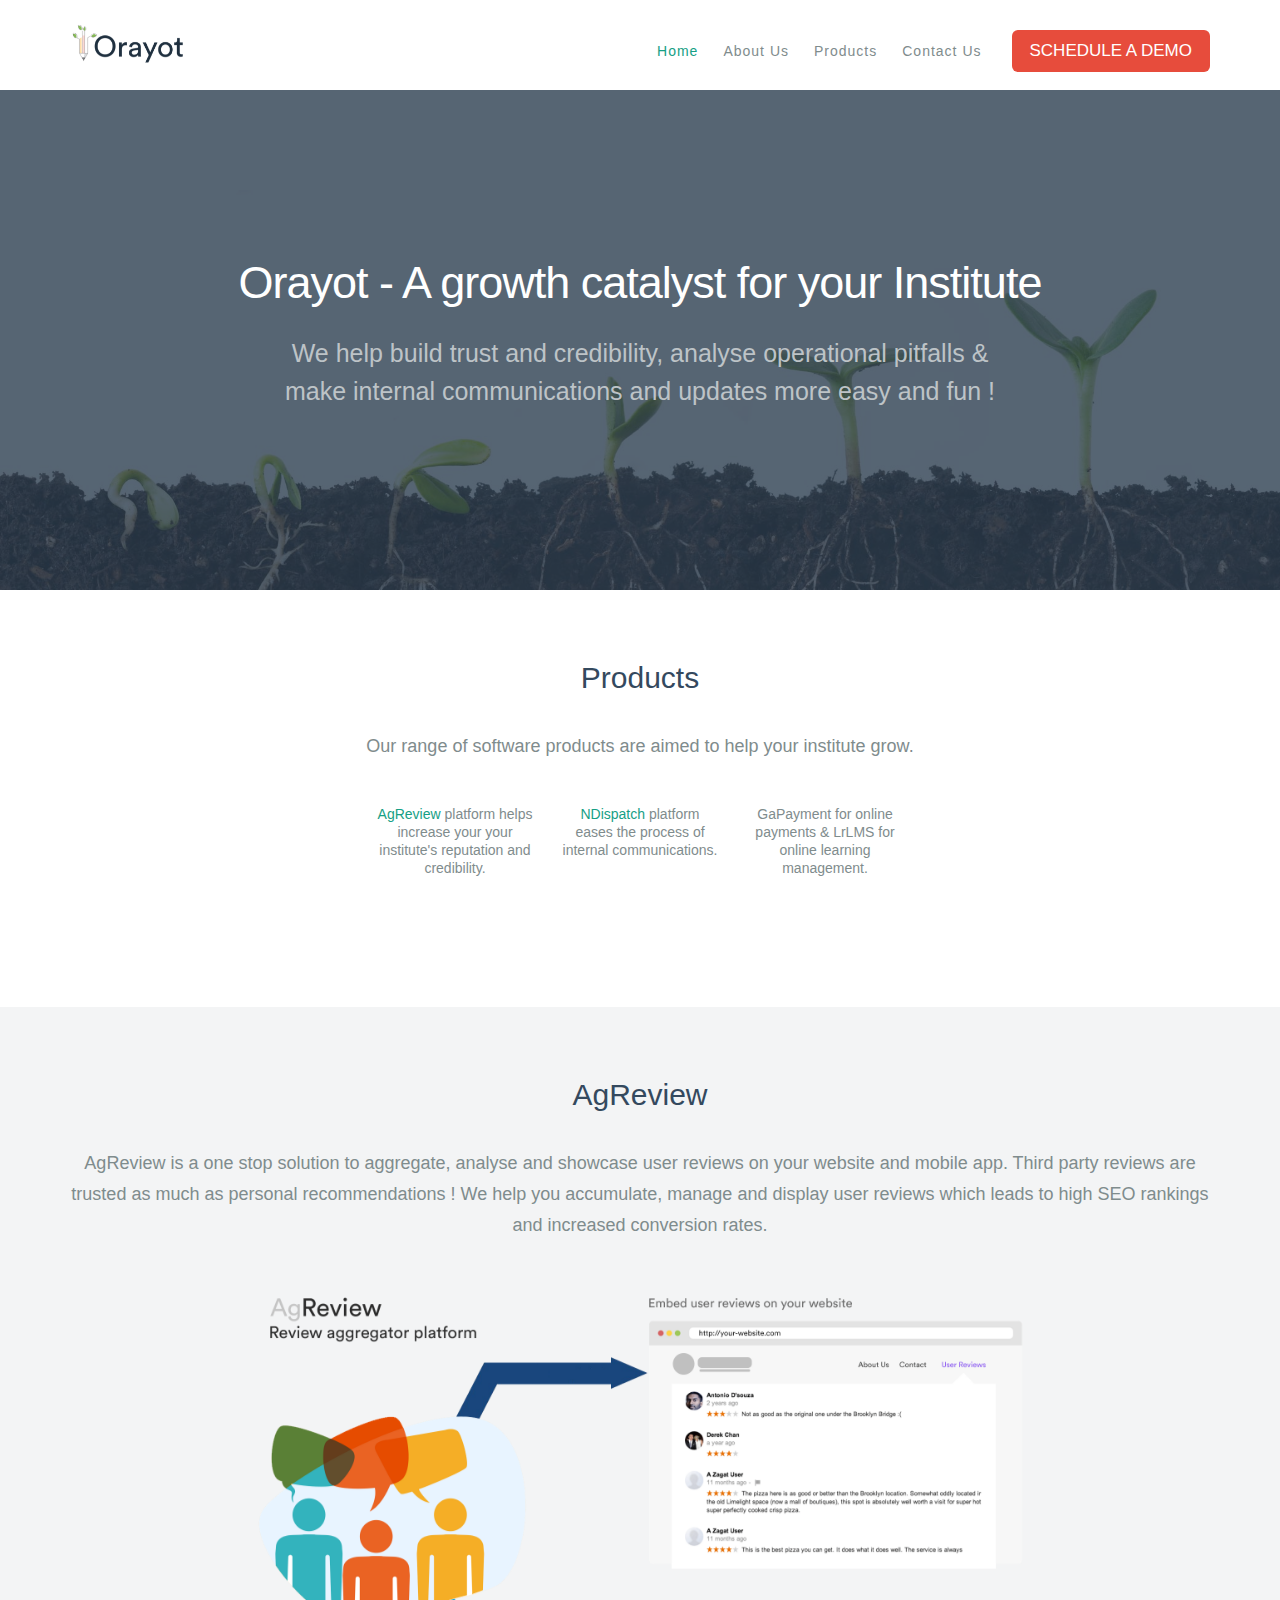
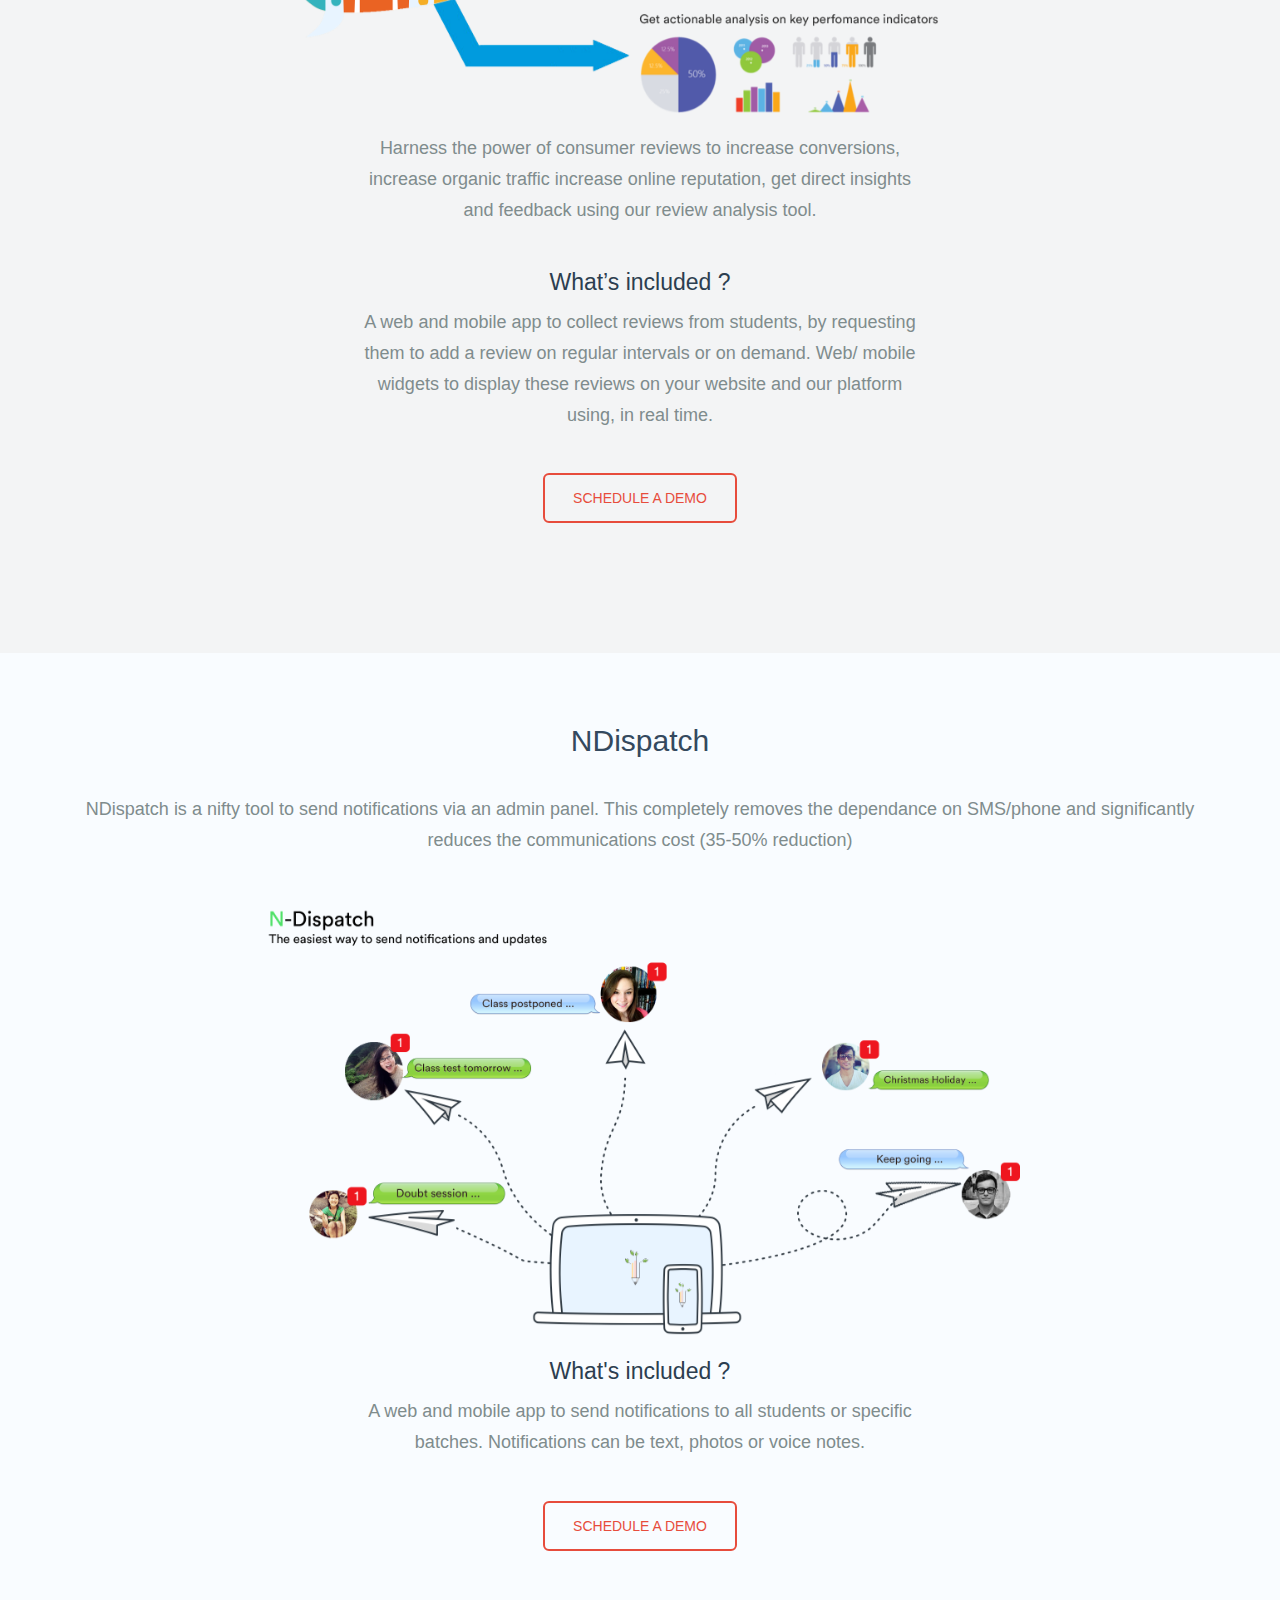
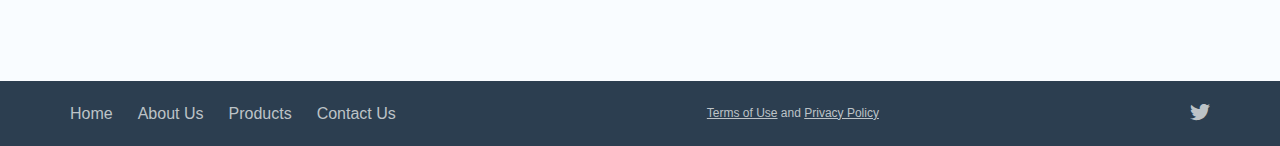
==== commit 0eb6352f: "Website done" ====
--- a/index.html
+++ b/index.html
@@ -36,13 +36,13 @@
               <div class="collapse navbar-collapse pull-right">
                 <ul class="nav pull-left">
                   <li class="active"><a href="#">Home</a></li>
-                  <li><a href="pages/about">About Us</a></li>
+                  <li><a href="/pages/about">About Us</a></li>
                   <li><a href="#products">Products</a></li>
-                  <li><a href="#">Blog</a></li>
-                  <li><a href="#">Contact Us</a></li>
+                  <!-- <li><a href="#">Blog</a></li> -->
+                  <li><a href="/pages/contact">Contact Us</a></li>
                 </ul>
                 <form class="navbar-form pull-left">
-                  <a class="btn btn-large btn-danger" href="#">TRY IT NOW</a>
+                  <a class="btn btn-large btn-danger" href="/pages/contact">Schedule a demo</a>
                 </form>
               </div>
             </div>
@@ -122,7 +122,7 @@
                 <p>
                 A web and mobile app to collect reviews from students, by requesting them to add a review on regular intervals or on demand. Web/ mobile widgets to display these reviews on your website and our platform using, in real time.
                 </p>
-                <a class="btn btn-large btn-clear" href="#">TRY IT NOW</a>
+                <a class="btn btn-large btn-clear" href="/pages/contact">Schedule a demo</a>
               </div>
             </div>
           </div>
@@ -141,7 +141,7 @@
               <div class="col-sm-6 col-sm-offset-3">
                 <p>A web and mobile app to send notifications to all students or specific batches. Notifications can be text, photos or voice notes.
                 </p>
-                <a class="btn btn-large btn-clear" href="#">TRY IT NOW</a>
+                <a class="btn btn-large btn-clear" href="/pages/contact">Schedule a demo</a>
               </div>
             </div>
           </div>
@@ -178,30 +178,20 @@
         <div class="container">
           <nav class="pull-left">
             <ul>
-              <li class="active">
-                <a href="#">Home</a>
-              </li>
-              <li>
-                <a href="#">Company</a>
-              </li>
-              <li>
-                <a href="#">Portfolio</a>
-              </li>
-              <li>
-                <a href="#">Blog</a>
-              </li>
-              <li>
-                <a href="#">Contact</a>
-              </li>
+              <li class="active"><a href="#">Home</a></li>
+              <li><a href="/pages/about">About Us</a></li>
+              <li><a href="#products">Products</a></li>
+              <!-- <li><a href="#">Blog</a></li> -->
+              <li><a href="/pages/contact">Contact Us</a></li>
             </ul>
           </nav>
           <div class="social-btns pull-right">
-            <a href="#"><div class="fui-vimeo"></div><div class="fui-vimeo"></div></a>
-            <a href="#"><div class="fui-facebook"></div><div class="fui-facebook"></div></a>
-            <a href="#"><div class="fui-twitter"></div><div class="fui-twitter"></div></a>
+            <!-- <a href="#"><div class="fui-vimeo"></div><div class="fui-vimeo"></div></a>
+            <a href="#"><div class="fui-facebook"></div><div class="fui-facebook"></div></a> -->
+            <a href="http://twitter.com/orayot"><div class="fui-twitter"></div><div class="fui-twitter"></div></a>
           </div>
           <div class="additional-links">
-            Be sure to take a look to our <a href="#">Terms of Use</a> and <a href="#">Privacy Policy</a>
+            <a href="/pages/tos">Terms of Use</a> and <a href="/pages/tos">Privacy Policy</a>
           </div>
         </div>
       </footer>
--- a/css/style.css
+++ b/css/style.css
@@ -13,6 +13,14 @@
 
 .header-10-sub .background#about {
 	background:#fff url('../images/bg-about.jpg') 0 -300px no-repeat;
+	background-size:cover;
+}
+
+.header-10-sub#contact-section {
+	height: 200px;
+}
+.header-10-sub .background#contact {
+	background:#fff url('../images/bg-contact.jpg') 0 -300px no-repeat;
 	background-size:cover;
 }
 
@@ -41,7 +49,16 @@
 .stats li {
 	padding: 10px 0 0;
 }
+
 #NDispatch {
 	padding-top: 0;
 	background: #f9fcff;
+}
+
+#terms p, #terms li{
+	text-align: left;
+}
+
+.btn {
+	text-transform: uppercase;
 }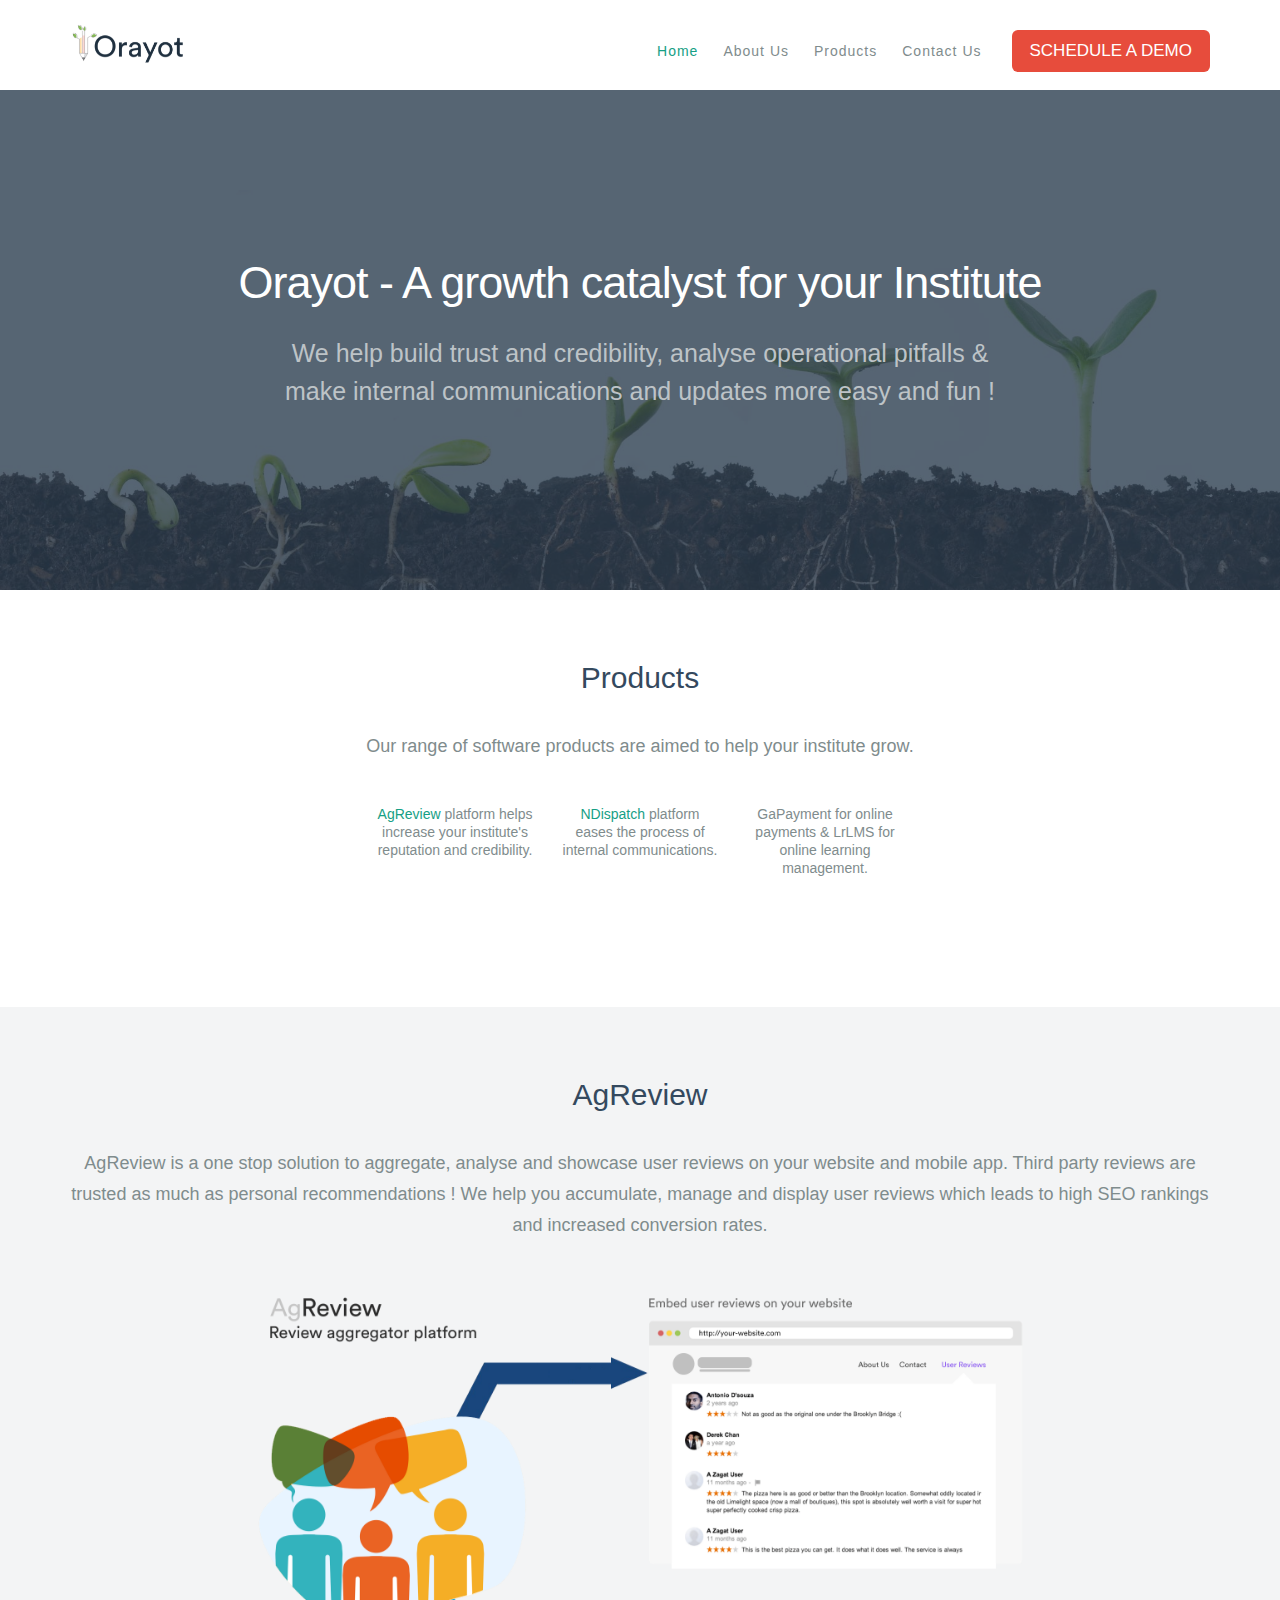
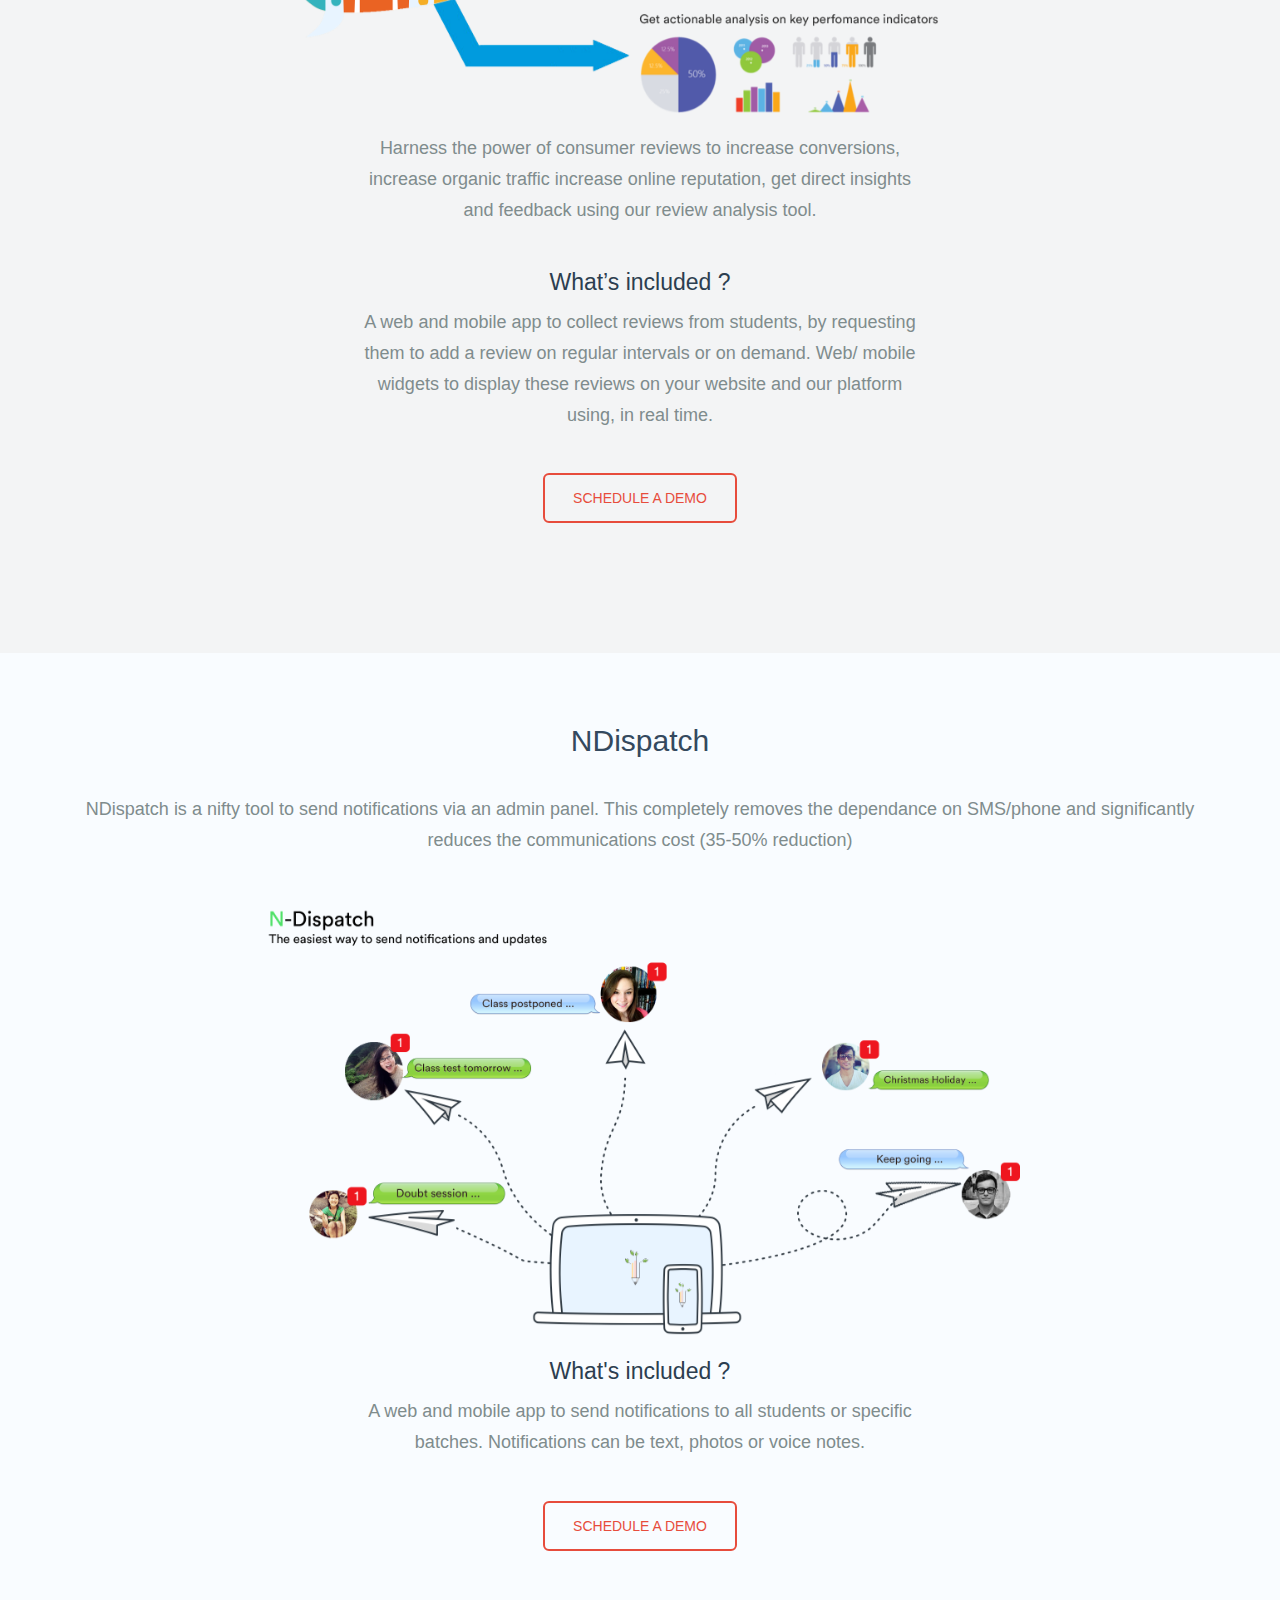
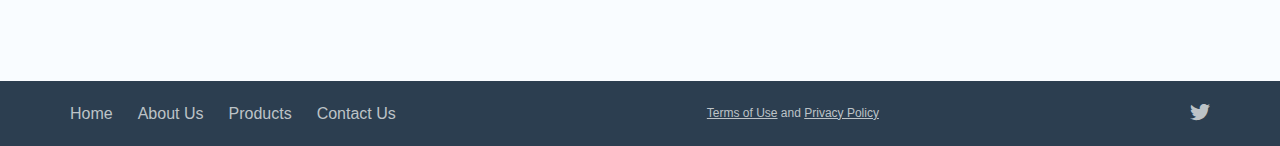
==== commit e42f950d: "changes" ====
--- a/index.html
+++ b/index.html
@@ -6,6 +6,8 @@
     <meta name="apple-mobile-web-app-capable" content="yes" />
     <meta name="viewport" content="width=device-width, initial-scale=1.0, maximum-scale=1.0, user-scalable=no" />
     <meta name="apple-mobile-web-app-status-bar-style" content="black" />
+    <meta name="keyword" content="orayot.com,agreviews,ndispatch,gapayments,operation,pitfalls,increase,engagement,communication,easier,growth,catalyst,helper,institute,online reputation,mobile,app,web,build reputation,credibility,communications,Automate,streamline,software,product,conversion rate,increase,revenue modal,accumulate,manage,display,user,reviews,seo,collector,gather,helper,grow,gattering,capture,aggregator,analysis,collect,collection,notification sms,push notification,notifier,payment,gateway,automate,coaching center ,notifications,shivek khurana" />
+    <meta name="description" content="orayot,orayot.com,agreviews,ndispatch,gapayments,operation pitfalls,increase engagement,communication easier,online reputation ,build reputation and credibility,communications Automate,communications streamline,reviews,reviews collector,reviews gather,helping coaching center,growth catalyst for institute ,institute mobile app ,institute web app,institute software ,institute product,institute conversion rate,institute increase conversion rate,institute revenue modal ,institute accumulate, manage and display user reviews,institute seo,institute helper,institute grow,institute reviews,institute reviews gathering,institute reviews capture,institute reviews aggregator,institute reviews analysis,collect reviews coaching center,reviews collection coaching center,reviews gathering coaching center,institute operation ,institute operation automate ,institute operation streamline,institute push notification,institute notifier,institute ,automate payment collection institute ,helping coaching center,growth catalyst for coaching center ,coaching center mobile app ,coaching center web app,coaching center software ,coaching center product,coaching center conversion rate,coaching center increase conversion rate,coaching center revenue modal ,coaching center accumulate, manage and display user reviews,coaching center seo,coaching center helper,coaching center grow,coaching center reviews,coaching center reviews gathering,coaching center reviews capture,coaching center reviews aggregator,coaching center reviews analysis,collect reviews coaching center,reviews collection coaching center,reviews gathering coaching center,coaching center operation ,coaching center operation automate ,coaching center operation streamline,coaching center push notification,coaching center notifier,coaching center ,notification sms,payment gateway,payment collector,notifications" />
 
     <link rel="stylesheet" href="startup-framework/flat-ui/bootstrap/css/bootstrap.css">
     <link rel="stylesheet" href="startup-framework/flat-ui/css/flat-ui.css">
@@ -42,14 +44,20 @@
                   <li><a href="/pages/contact">Contact Us</a></li>
                 </ul>
                 <form class="navbar-form pull-left">
-                  <a class="btn btn-large btn-danger" href="/pages/contact">Schedule a demo</a>
+                  <a
+                    onclick="ga('send', 'event', 'button', 'click', 'cta-index-nav');"
+                    class="btn btn-large btn-danger"
+                    href="/pages/contact"
+                  >
+                    Schedule a demo
+                  </a>
                 </form>
               </div>
             </div>
           </div>
         </div>
       </header>
-      <!--Hero-->  
+      <!--Hero-->
       <section class="header-10-sub v-center bg-midnight-blue">
         <div class="background">&nbsp;</div>
         <div>
@@ -63,7 +71,7 @@
             </div>
           </div>
         </div>
-      </section> 
+      </section>
       <!-- <section id="about" class="content-8">
         <div>
           <div class="container">
@@ -87,11 +95,11 @@
             <div class="row">
               <div class="col-sm-6 col-sm-offset-3">
                 <p>
-                  Our range of software products are aimed to help your institute grow. 
+                  Our range of software products are aimed to help your institute grow.
                 </p>
                 <p>
                   <div class="col-sm-4">
-                    <a href="#AgReview">AgReview</a> platform helps increase your your institute's reputation and credibility.
+                    <a href="#AgReview">AgReview</a> platform helps increase your institute's reputation and credibility.
                   </div>
                   <div class="col-sm-4">
                     <a href="#NDispatch">NDispatch</a> platform eases the process of internal communications.
@@ -107,7 +115,7 @@
         </div>
       </section>
 
-      <!--Product-->  
+      <!--Product-->
       <section id="AgReview" class="content-8 v-center">
         <div>
           <div class="container">
@@ -122,14 +130,20 @@
                 <p>
                 A web and mobile app to collect reviews from students, by requesting them to add a review on regular intervals or on demand. Web/ mobile widgets to display these reviews on your website and our platform using, in real time.
                 </p>
-                <a class="btn btn-large btn-clear" href="/pages/contact">Schedule a demo</a>
-              </div>
-            </div>
-          </div>
-        </div>
-      </section>
-
-      <!--Product-->  
+                <a
+                  onclick="ga('send', 'event', 'button', 'click', 'cta-index-agreview');"
+                  class="btn btn-large btn-clear"
+                  href="/pages/contact"
+                >
+                  Schedule a demo
+                </a>
+              </div>
+            </div>
+          </div>
+        </div>
+      </section>
+
+      <!--Product-->
       <section id="NDispatch" class="content-8 v-center">
         <div>
           <div class="container">
@@ -141,21 +155,27 @@
               <div class="col-sm-6 col-sm-offset-3">
                 <p>A web and mobile app to send notifications to all students or specific batches. Notifications can be text, photos or voice notes.
                 </p>
-                <a class="btn btn-large btn-clear" href="/pages/contact">Schedule a demo</a>
-              </div>
-            </div>
-          </div>
-        </div>
-      </section>
-
-      <!--CTA-->  
+                <a
+                  onclick="ga('send', 'event', 'button', 'click', 'cta-index-ndispatch');"
+                  class="btn btn-large btn-clear"
+                  href="/pages/contact"
+                >
+                  Schedule a demo
+                </a>
+              </div>
+            </div>
+          </div>
+        </div>
+      </section>
+
+      <!--CTA-->
       <!-- <section class="content-11">
         <div class="container">
           <span>You have the design, you have the code</span>
           <a class="btn btn-large btn-danger" href="#">TRY IT NOW</a>
         </div>
       </section> -->
-      
+
       <!-- Subscribe -->
       <!-- <section class="content-13 subscribe-form bg-turquoise">
         <div class="container">
@@ -201,5 +221,15 @@
     <script src="startup-framework/common-files/js/modernizr.custom.js"></script>
     <script src="startup-framework/common-files/js/page-transitions.js"></script>
     <script src="startup-framework/common-files/js/startup-kit.js"></script>
+    <script>
+      (function(i,s,o,g,r,a,m){i['GoogleAnalyticsObject']=r;i[r]=i[r]||function(){
+      (i[r].q=i[r].q||[]).push(arguments)},i[r].l=1*new Date();a=s.createElement(o),
+      m=s.getElementsByTagName(o)[0];a.async=1;a.src=g;m.parentNode.insertBefore(a,m)
+      })(window,document,'script','https://www.google-analytics.com/analytics.js','ga');
+
+      ga('create', 'UA-76997045-1', 'auto');
+      ga('send', 'pageview');
+
+    </script>
   </body>
-</html>+</html>
--- a/startup-framework/common-files/css/animations.css
+++ b/startup-framework/common-files/css/animations.css
@@ -167,13 +167,13 @@
 	from { transform: translateX(-100%); }
 }
 
-@-webkit-keyframes moveToRight { 
+@-webkit-keyframes moveToRight {
 	to { -webkit-transform: translateX(100%); }
 }
-@-moz-keyframes moveToRight { 
+@-moz-keyframes moveToRight {
 	to { -moz-transform: translateX(100%); }
 }
-@keyframes moveToRight { 
+@keyframes moveToRight {
 	to { transform: translateX(100%); }
 }
 
@@ -1664,4 +1664,4 @@
 	-webkit-animation-delay: 1s;
 	-moz-animation-delay: 1s;
 	animation-delay: 1s;
-}+}
--- a/startup-framework/ui-kit/ui-kit-header/css/ui-kit-styles.css
+++ b/startup-framework/ui-kit/ui-kit-header/css/ui-kit-styles.css
@@ -1064,7 +1064,7 @@
   display: none;
 }
 /**
- * Header 10 stylesheet  
+ * Header 10 stylesheet
  * */
 .header-10 {
   z-index: 100;
@@ -1293,7 +1293,7 @@
   }
 }
 /**
- * Header 11 stylesheet  
+ * Header 11 stylesheet
  * */
 .header-11-startup-antiflicker {
   border-bottom: 1px #bdc3c7 solid;
--- a/startup-framework/ui-kit/ui-kit-content/css/ui-kit-styles.css
+++ b/startup-framework/ui-kit/ui-kit-content/css/ui-kit-styles.css
@@ -860,7 +860,7 @@
   display: none;
 }
 /**
- * Content 7 stylesheet  
+ * Content 7 stylesheet
  * */
 .content-7 {
   padding-top: 125px;
@@ -997,7 +997,7 @@
   max-height: 100%;
 }
 /**
- * Content 8 stylesheet  
+ * Content 8 stylesheet
  * */
 .content-8 {
   padding-top: 130px;
@@ -1092,7 +1092,7 @@
   }
 }
 /**
- * Content 11 stylesheet  
+ * Content 11 stylesheet
  * */
 .content-11 {
   position: relative;
@@ -1134,7 +1134,7 @@
   }
 }
 /**
- * Content 13 stylesheet  
+ * Content 13 stylesheet
  * */
 .content-13 {
   position: relative;
--- a/startup-framework/ui-kit/ui-kit-footer/css/ui-kit-styles.css
+++ b/startup-framework/ui-kit/ui-kit-footer/css/ui-kit-styles.css
@@ -859,7 +859,7 @@
   display: none;
 }
 /**
- * Footer 2 stylesheet  
+ * Footer 2 stylesheet
  * */
 .footer-2 {
   padding-top: 20px;
@@ -953,10 +953,10 @@
   .footer-2 > .container > *:after {
     content: " ";
     /* 1 */
-  
+
     display: table;
     /* 2 */
-  
+
   }
   .footer-2 > .container > *:after {
     clear: both;
@@ -982,7 +982,7 @@
   }
 }
 /**
- * Footer 3 stylesheet  
+ * Footer 3 stylesheet
  * */
 .footer-3 {
   font-size: 14px;
--- a/css/style.css
+++ b/css/style.css
@@ -61,4 +61,4 @@
 
 .btn {
 	text-transform: uppercase;
-}+}
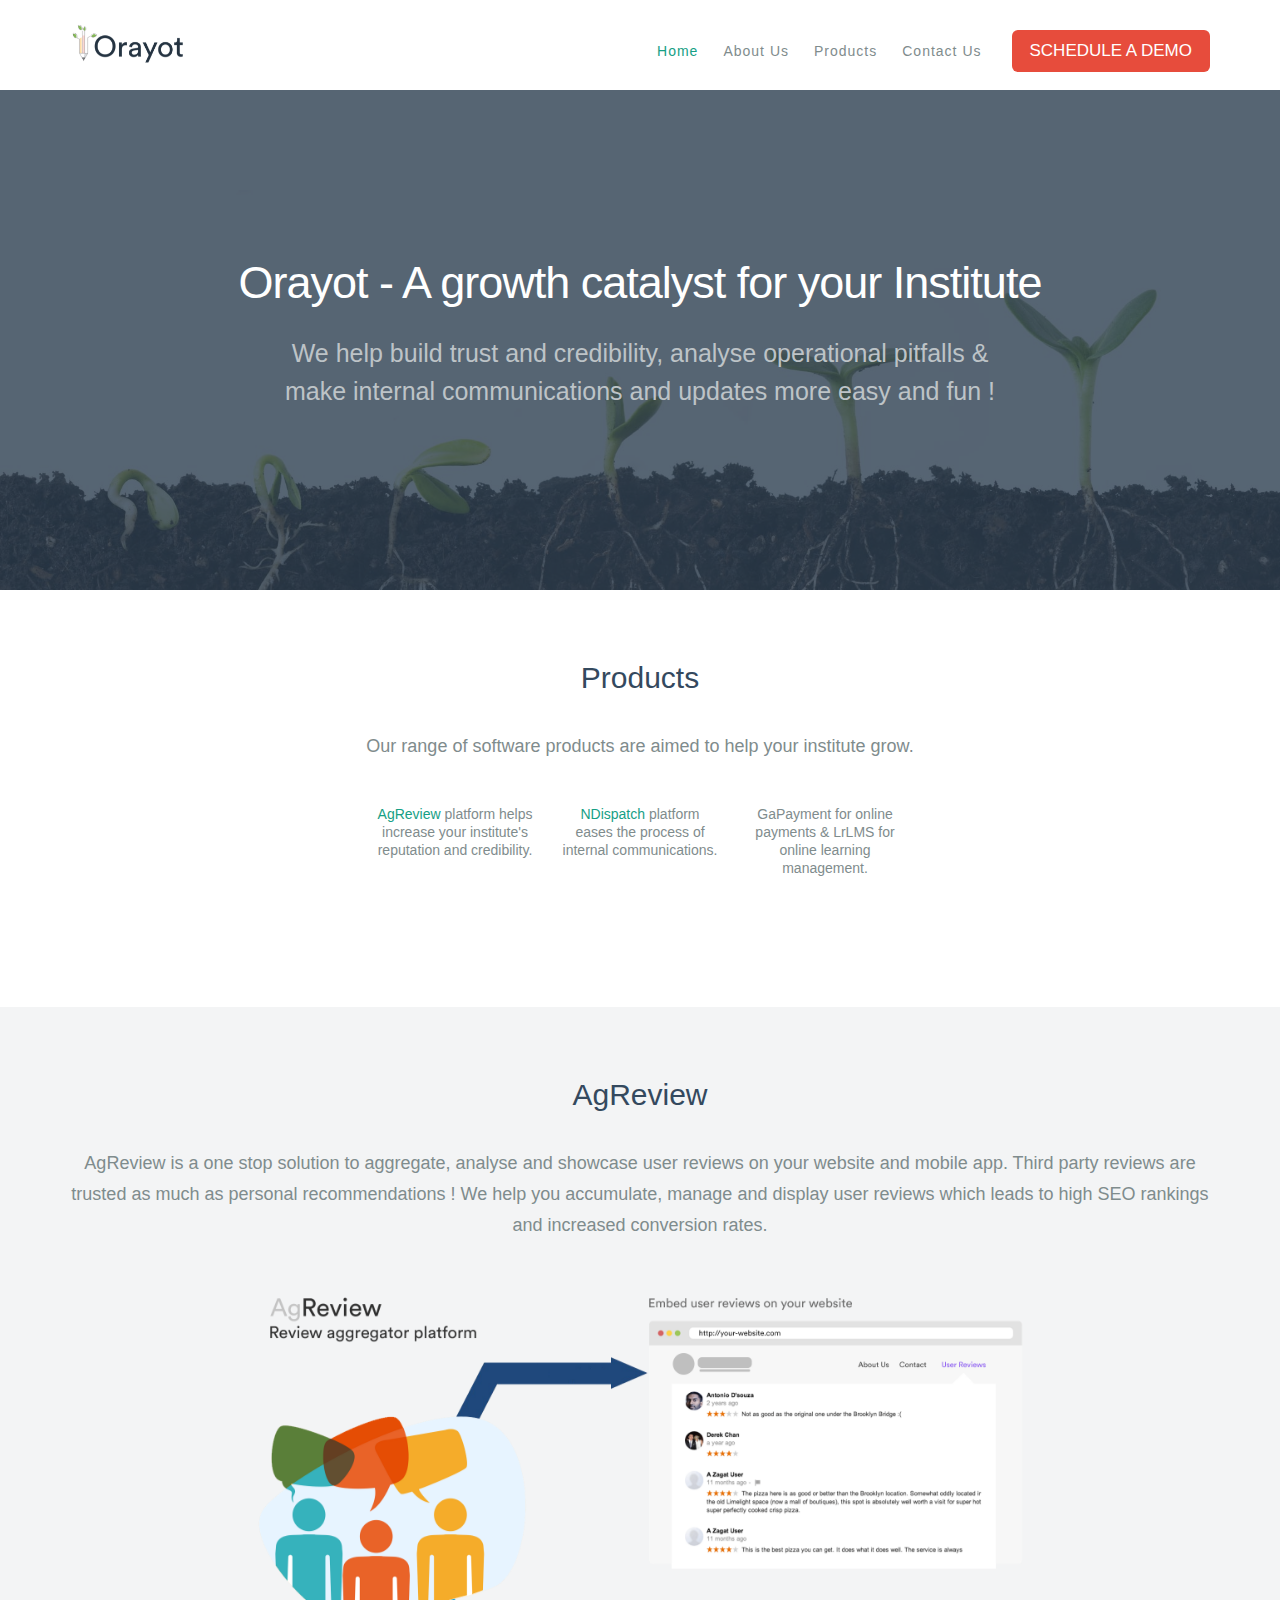
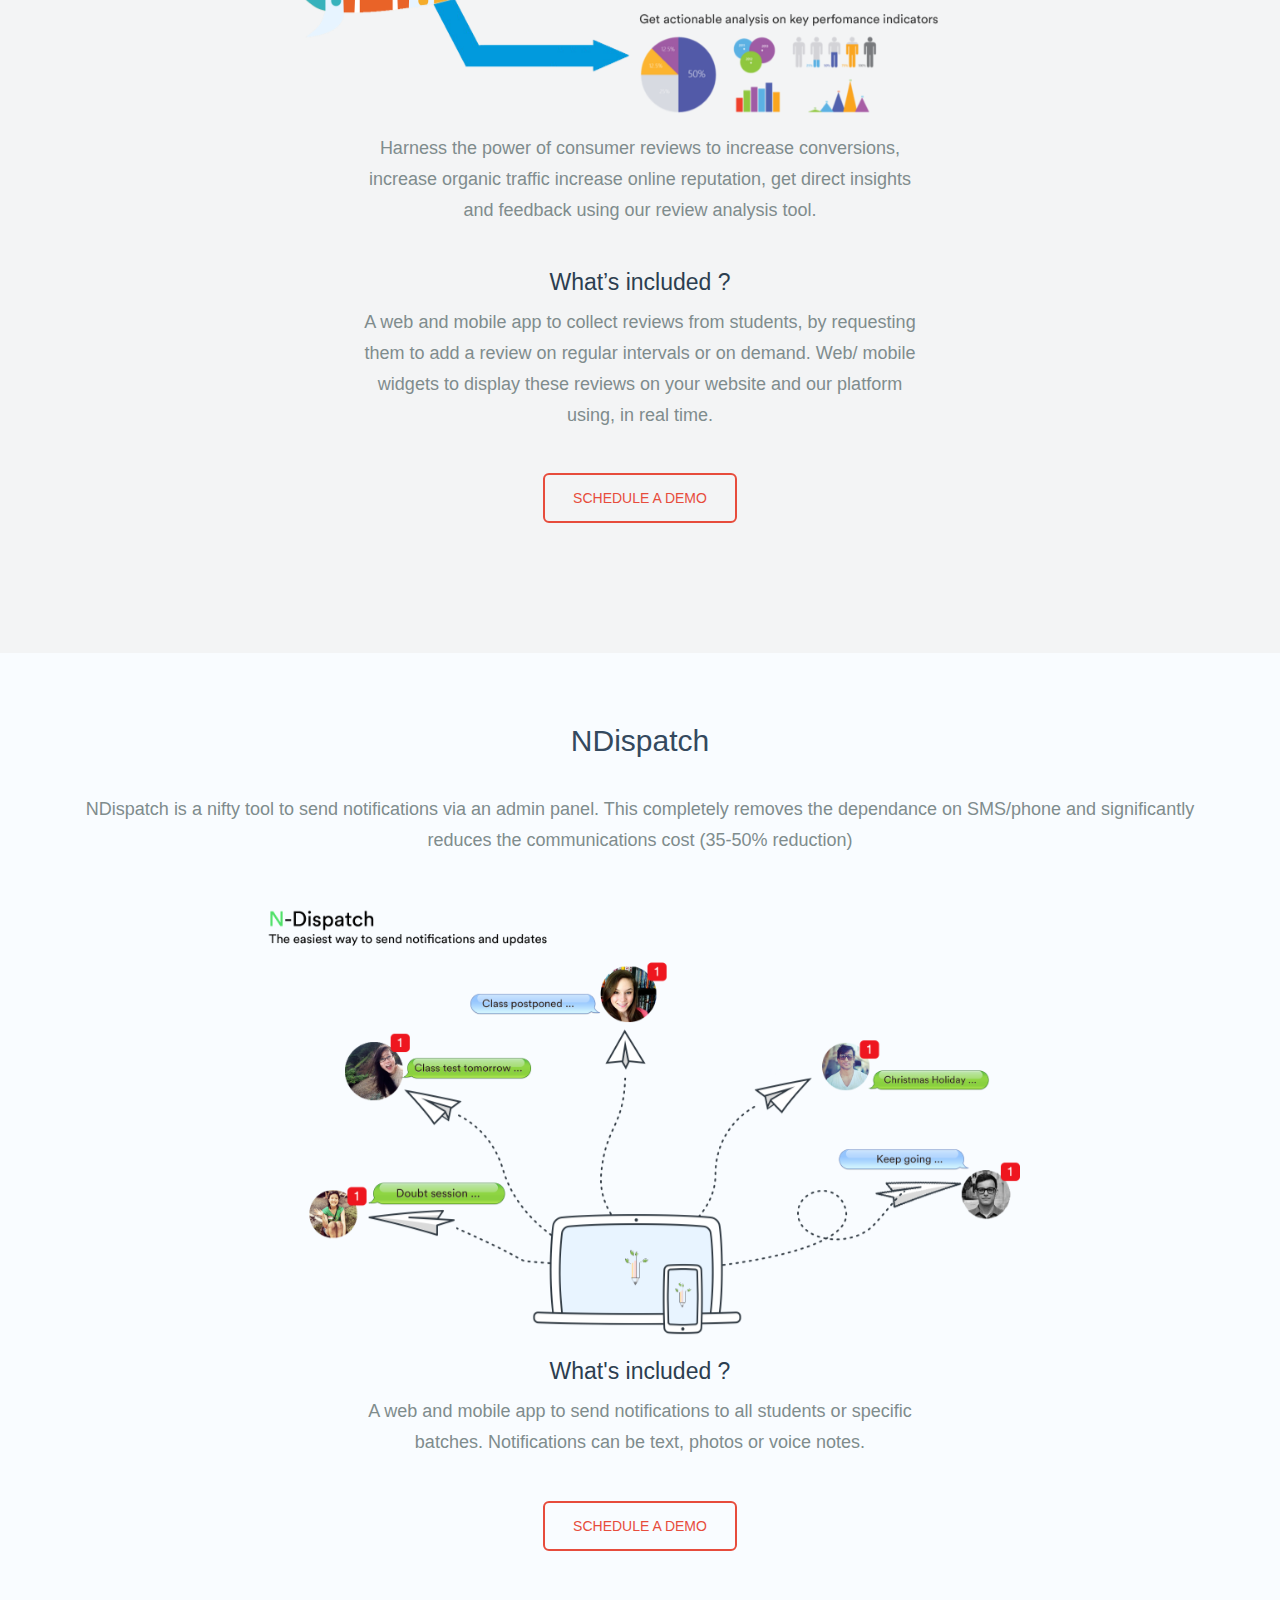
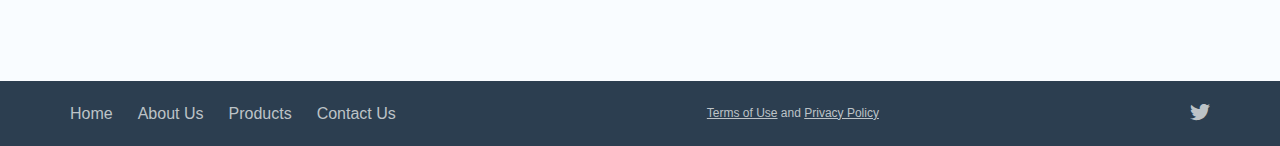
==== commit 2d1a7551: "alexa meta added" ====
--- a/index.html
+++ b/index.html
@@ -8,7 +8,7 @@
     <meta name="apple-mobile-web-app-status-bar-style" content="black" />
     <meta name="keyword" content="orayot.com,agreviews,ndispatch,gapayments,operation,pitfalls,increase,engagement,communication,easier,growth,catalyst,helper,institute,online reputation,mobile,app,web,build reputation,credibility,communications,Automate,streamline,software,product,conversion rate,increase,revenue modal,accumulate,manage,display,user,reviews,seo,collector,gather,helper,grow,gattering,capture,aggregator,analysis,collect,collection,notification sms,push notification,notifier,payment,gateway,automate,coaching center ,notifications,shivek khurana" />
     <meta name="description" content="orayot,orayot.com,agreviews,ndispatch,gapayments,operation pitfalls,increase engagement,communication easier,online reputation ,build reputation and credibility,communications Automate,communications streamline,reviews,reviews collector,reviews gather,helping coaching center,growth catalyst for institute ,institute mobile app ,institute web app,institute software ,institute product,institute conversion rate,institute increase conversion rate,institute revenue modal ,institute accumulate, manage and display user reviews,institute seo,institute helper,institute grow,institute reviews,institute reviews gathering,institute reviews capture,institute reviews aggregator,institute reviews analysis,collect reviews coaching center,reviews collection coaching center,reviews gathering coaching center,institute operation ,institute operation automate ,institute operation streamline,institute push notification,institute notifier,institute ,automate payment collection institute ,helping coaching center,growth catalyst for coaching center ,coaching center mobile app ,coaching center web app,coaching center software ,coaching center product,coaching center conversion rate,coaching center increase conversion rate,coaching center revenue modal ,coaching center accumulate, manage and display user reviews,coaching center seo,coaching center helper,coaching center grow,coaching center reviews,coaching center reviews gathering,coaching center reviews capture,coaching center reviews aggregator,coaching center reviews analysis,collect reviews coaching center,reviews collection coaching center,reviews gathering coaching center,coaching center operation ,coaching center operation automate ,coaching center operation streamline,coaching center push notification,coaching center notifier,coaching center ,notification sms,payment gateway,payment collector,notifications" />
-
+    <meta name="alexaVerifyID" content="ZXp13LkOPSGW4fqU1qTeXr4loho"/>
     <link rel="stylesheet" href="startup-framework/flat-ui/bootstrap/css/bootstrap.css">
     <link rel="stylesheet" href="startup-framework/flat-ui/css/flat-ui.css">
     <!-- Using only with Flat-UI (free)-->
